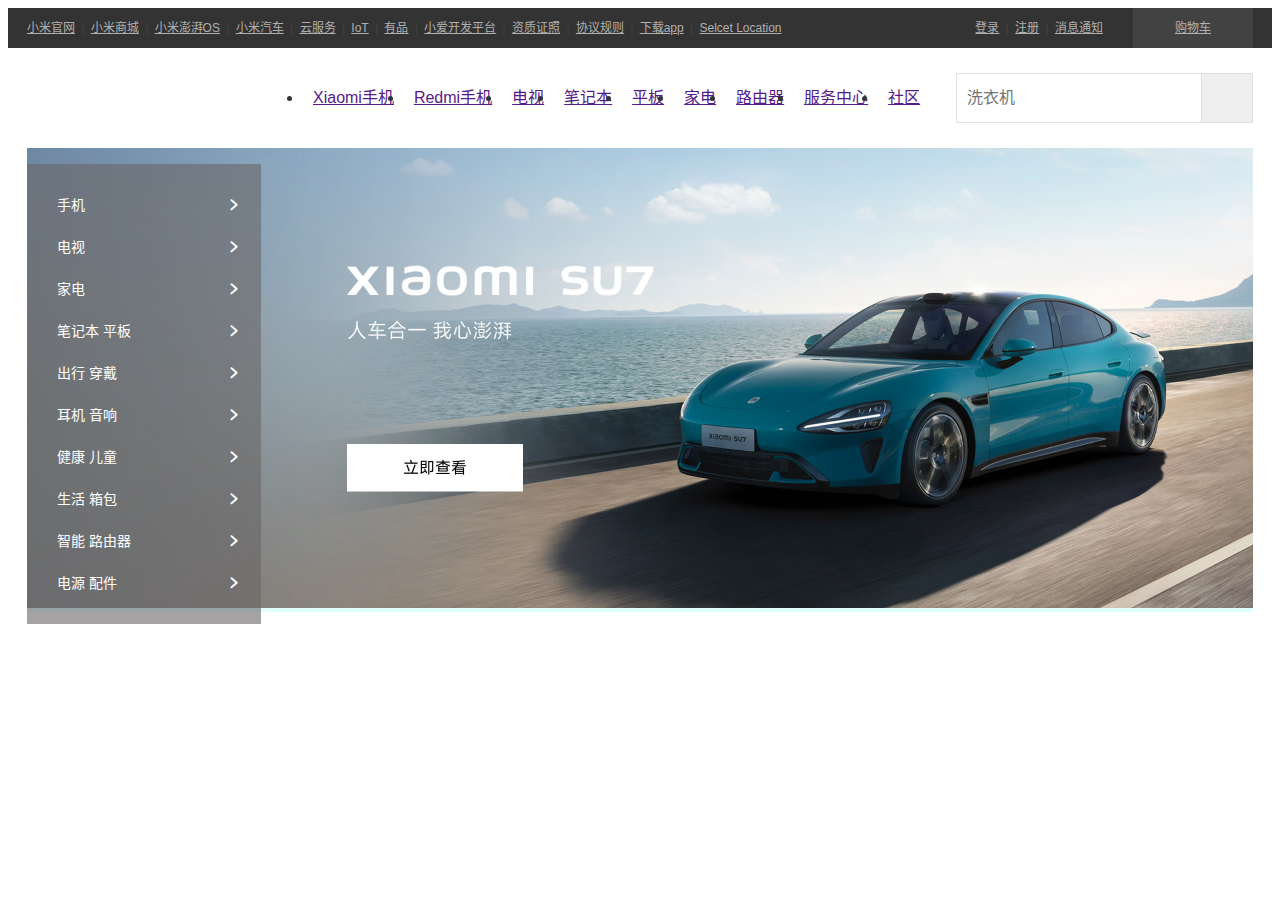
==== 小米商城/index.html @ 312278bf "添加swiper分类-1" ====
<!DOCTYPE html>
<html lang="zh-cn">
<head>
  <meta charset="UTF-8">
  <meta name="viewport" content="width=device-width, initial-scale=1.0">
  <link rel="stylesheet" href="./fonts/iconfont.css">
  <link rel="stylesheet" href="./css/reset.css">
  <link rel="stylesheet" href="./css/common.css">
  <link rel="stylesheet" href="./css/topbar.css">
  <link rel="stylesheet" href="./css/swiper.css">
  <title>小米官网</title>

  <style>
  </style>
</head>
<body>
  <div class="header">
    <div class="topbar">
      <div class="main-wrapper clearfix">
        <div class="topbar-nav">
          <a class="nav-item" href="">小米官网</a>
          <span class="gap"> | </span>
          <a class="nav-item" href="">小米商城</a>
          <span class="gap"> | </span>
          <a class="nav-item" href="">小米澎湃OS</a>
          <span class="gap"> | </span>
          <a class="nav-item" href="">小米汽车</a>
          <span class="gap"> | </span>
          <a class="nav-item" href="">云服务</a>
          <span class="gap"> | </span>
          <a class="nav-item" href="">IoT</a>
          <span class="gap"> | </span>
          <a class="nav-item" href="">有品</a>
          <span class="gap"> | </span>
          <a class="nav-item" href="">小爱开发平台</a>
          <span class="gap"> | </span>
          <a class="nav-item" href="">资质证照</a>
          <span class="gap"> | </span>
          <a class="nav-item" href="">协议规则</a>
          <span class="gap"> | </span>
          <a class="nav-item download" href="">下载app
            <div class="triangle"></div>
            <div class="mi-app">
              <img src="./img/download.png" alt="">
              小米商城APP
            </div>
          </a>
          <span class="gap"> | </span>
          <a class="nav-item" href="">Selcet Location</a>
        </div>
        <div class="shopcar">
          <a class="shopcar" href="">购物车
            <div class="shopcar-detail">购物车中还没有商品，赶紧选购吧！</div>
          </a>
        </div>
        <div class="userinfo">
          <a href="">登录</a>
          <span class="gap"> | </span>
          <a href="">注册</a>
          <span class="gap"> | </span>
          <a href="">消息通知</a>
        </div>
      </div>
    </div>
    <div class="bottombar">
      <div class="main-wrapper">
        <div class="logo">
          <a href="https://www.mi.com" title="小米商城s"></a>
        </div>
        <ul class="bottombar-nav">
          <li class="nav-item"><a href="">Xiaomi手机</a></li>
          <li class="nav-item"><a href="">Redmi手机</a></li>
          <li class="nav-item"><a href="">电视</a></li>
          <li class="nav-item"><a href="">笔记本</a></li>
          <li class="nav-item"><a href="">平板</a></li>
          <li class="nav-item"><a href="">家电</a></li>
          <li class="nav-item"><a href="">路由器</a></li>
          <li class="nav-item"><a href="">服务中心</a></li>
          <li class="nav-item"><a href="">社区</a></li>
        </ul>
        <form action="" class="search-form">
          <input type="text" class="search-text" placeholder="洗衣机">
          <button class="search-button"></button>
        </form>
      </div>  
    </div>
  </div>
  <div class="main main-wrapper">
    <div class="swiper-container">
      <ul class="category">
        <li class="item">手机<span class="icon-arrow-right-bold iconfont right-align"></span></li>
        <li class="item">电视<span class="icon-arrow-right-bold iconfont right-align"></span></li>
        <li class="item">家电<span class="icon-arrow-right-bold iconfont right-align"></span></li>
        <li class="item">笔记本 平板<span class="icon-arrow-right-bold iconfont right-align"></span></li>
        <li class="item">出行 穿戴<span class="icon-arrow-right-bold iconfont right-align"></span></li>
        <li class="item">耳机 音响<span class="icon-arrow-right-bold iconfont right-align"></span></li>
        <li class="item">健康 儿童<span class="icon-arrow-right-bold iconfont right-align"></span></li>
        <li class="item">生活 箱包<span class="icon-arrow-right-bold iconfont right-align"></span></li>
        <li class="item">智能 路由器<span class="icon-arrow-right-bold iconfont right-align"></span></li>
        <li class="item">电源 配件<span class="icon-arrow-right-bold iconfont right-align"></span></li>
      </ul>
      <div class="swiper">
        <img class="swiper-img" src="./img/swiper/mi_su7.jpg" alt="">
      </div>
    </div>
  </div>
</body>
</html>
---- 小米商城/fonts/iconfont.css ----
@font-face {
  font-family: "iconfont"; /* Project id  */
  src: url('iconfont.ttf?t=1718543120560') format('truetype');
}

.iconfont {
  font-family: "iconfont" !important;
  font-size: 16px;
  font-style: normal;
  -webkit-font-smoothing: antialiased;
  -moz-osx-font-smoothing: grayscale;
}

.icon-youjiantou:before {
  content: "\e619";
}

.icon-7tianwuliyoutuihuo:before {
  content: "\e60e";
}

.icon-tian:before {
  content: "\e601";
}

.icon-didian:before {
  content: "\e61c";
}

.icon-libao:before {
  content: "\e605";
}

.icon-xinxi:before {
  content: "\e690";
}

.icon-shouhou:before {
  content: "\e681";
}

.icon-customer-service:before {
  content: "\e66a";
}

.icon-search:before {
  content: "\e67d";
}

.icon-top:before {
  content: "\e682";
}

.icon-user:before {
  content: "\e683";
}

.icon-arrow-right-bold:before {
  content: "\e687";
}

.icon-cart-empty:before {
  content: "\e826";
}
---- 小米商城/css/common.css ----
body {
  font-family: "Helvetica Neue", Helvetica, Arial, "Microsoft Yahei", "Hiragino Sans GB", "Heiti SC", "WenQuanYi Micro Hei", sans-serif;
}

.main-wrapper {
  width: 1226px;
  margin: 0 auto;
  color: #333333;
}

.clearfix::after {
  content: "";
  display: block;
  clear: both;
}
---- 小米商城/css/topbar.css ----
.topbar {
  font-size: 12px;
  background-color: #333333;
}

.topbar a {
  color: #b0b0b0;
}

.topbar > .main-wrapper {
  line-height: 40px;
  justify-content: space-between;
}

.topbar .topbar-nav {
  float: left;
}

.topbar-nav > .nav-item {
  display: inline-block;
}

.topbar .userinfo {
  float: right;
}

.topbar-nav a:hover, .userinfo a:hover {
  color: #fff;
}

.topbar-nav > .nav-item.download {
  position: relative;
}

.topbar-nav > .download > .triangle {
  position: absolute;
  width: 0;
  height: 0;
  bottom: 0px;
  left: 20px;
  border: 5px solid transparent;
  border-bottom-color: #fff;
  visibility: hidden;
}

.topbar-nav > .nav-item .mi-app {
  position: absolute;
  width: 155px;
  height: 0;
  left: -54px;
  top: 40px;
  font-size: 16px;
  line-height: 20px;
  color: #424242;
  text-align: center;
  background-color: #fff;
  box-shadow: 0px 0px 10px 0px rgba(0, 0, 0, 0.1);
  transition: height 0.3s linear;
  overflow: hidden;
  z-index: 100;
}

.topbar-nav > .nav-item .mi-app img {
  display: block;
  width: 90px;
  height: 90px;
  margin: 30px auto 10px;
}

.topbar-nav > .download:hover .mi-app {
  height: 185px;
}

.topbar-nav > .download:hover .triangle {
  visibility: visible;
}

.topbar .gap {
  color: #42423d;
  padding: 0px 3px;
}

.topbar .shopcar {
  float: right;
  margin-left: 15px;
  text-align: center;
}

.topbar .shopcar a {
  display: block;
  position: relative;
  width: 120px;
  background-color: #424242;
}

.topbar .shopcar a:hover {
  color: #ff7113;
  background-color: #fff;
}

.topbar .shopcar .shopcar-detail {
  position: absolute;
  width: 400px;
  height: 0px;
  line-height: 100px;
  right: 0px;
  top: 40px;
  color: #424242;
  background-color: #fff;
  overflow: hidden;
  box-shadow: 0 2px 10px rgba(0,0,0,.15);
  transition: height 0.3s linear;
  z-index: 100;
}

.topbar .shopcar a:hover .shopcar-detail {
  height: 100px;
}

.bottombar .main-wrapper {
  display: flex;
  align-items: center;
  height: 100px;
}

.bottombar .main-wrapper .logo a {
  display: block;
  width: 56px;
  height: 56px;
  line-height: 100px;
  background-image: url(../img/mi.png);
  background-size: contain;
}

.bottombar .bottombar-nav {
  display: flex;
  width: 856px;
  height: 100px;
}

.bottombar .bottombar-nav {
  margin-left: 180px;
}

.bottombar .bottombar-nav .nav-item a{
  display: block;
  padding: 0 10px;
  line-height: 100px;
}

.bottombar .bottombar-nav .nav-item a:hover {
  color: #ff7113;
}

.bottombar .search-form {
  display: flex;
}

.bottombar .search-form .search-text {
  box-sizing: border-box;
  width: 245px;
  height: 50px;
  padding-left: 10px;
  font-size: 16px;
  border: #e0e0e0 1px solid;
  border-right: none;
}

.bottombar .search-form .search-button {
  box-sizing: border-box;
  width: 52px;
  height: 50px;
  border: #e0e0e0 1px solid;
  transition: background-color 0.2s linear;
}

.bottombar .search-form .search-button:hover {
  background-color: #ff7113;
  border-color: #ff7113!important;
}

.bottombar .search-form:hover .search-button, .bottombar .search-form:hover .search-text{
  border-color: #b0b0b0;
}

.bottombar .search-form .search-text:focus, .bottombar .search-form .search-text:focus + .search-button{
  border-color: #ff7113;
}
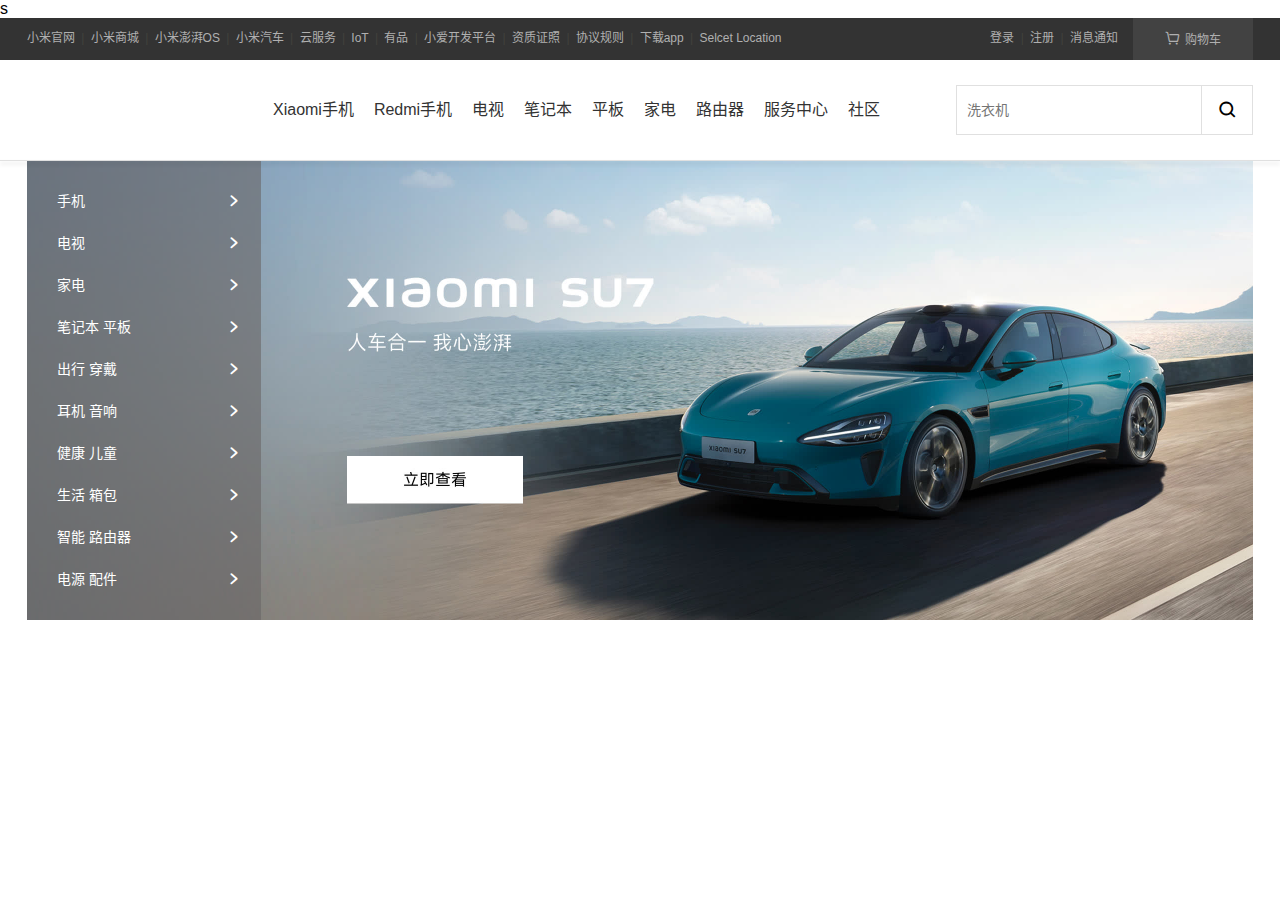
==== commit 871ab5c6: "完善头部和分类" ====
--- a/小米商城/index.html
+++ b/小米商城/index.html
@@ -8,11 +8,12 @@
   <link rel="stylesheet" href="./css/common.css">
   <link rel="stylesheet" href="./css/topbar.css">
   <link rel="stylesheet" href="./css/swiper.css">
+  <link rel="icon" href="//s01.mifile.cn/favicon.ico" type="image/x-icon">
+  <script src="./js/head.js" defer></script>
   <title>小米官网</title>
-
   <style>
   </style>
-</head>
+</head>s
 <body>
   <div class="header">
     <div class="topbar">
@@ -49,7 +50,7 @@
           <a class="nav-item" href="">Selcet Location</a>
         </div>
         <div class="shopcar">
-          <a class="shopcar" href="">购物车
+          <a href=""><span class="icon-cart-empty iconfont"></span> 购物车
             <div class="shopcar-detail">购物车中还没有商品，赶紧选购吧！</div>
           </a>
         </div>
@@ -68,36 +69,249 @@
           <a href="https://www.mi.com" title="小米商城s"></a>
         </div>
         <ul class="bottombar-nav">
-          <li class="nav-item"><a href="">Xiaomi手机</a></li>
-          <li class="nav-item"><a href="">Redmi手机</a></li>
-          <li class="nav-item"><a href="">电视</a></li>
-          <li class="nav-item"><a href="">笔记本</a></li>
-          <li class="nav-item"><a href="">平板</a></li>
-          <li class="nav-item"><a href="">家电</a></li>
-          <li class="nav-item"><a href="">路由器</a></li>
-          <li class="nav-item"><a href="">服务中心</a></li>
-          <li class="nav-item"><a href="">社区</a></li>
+          <li class="nav-item"><a class="product" href="">Xiaomi手机</a></li>
+          <li class="nav-item"><a class="product" href="">Redmi手机</a></li>
+          <li class="nav-item"><a class="product" href="">电视</a></li>
+          <li class="nav-item"><a class="product" href="">笔记本</a></li>
+          <li class="nav-item"><a class="product" href="">平板</a></li> 
+          <li class="nav-item"><a class="product" href="">家电</a></li>
+          <li class="nav-item"><a class="product" href="">路由器</a></li>
+          <li class="nav-item product"><a href="">服务中心</a></li>
+          <li class="nav-item product"><a href="">社区</a></li>
         </ul>
         <form action="" class="search-form">
           <input type="text" class="search-text" placeholder="洗衣机">
-          <button class="search-button"></button>
+          <button class="search-button"><span class="iconfont icon-search"></span></button>
         </form>
       </div>  
+      <div class="nav-menu">
+        <ul class="main-wrapper">
+          <li class="item separator">
+            <a href="">
+              <img src="https://cdn.cnbj1.fds.api.mi-img.com/mi-mall/0dce5029e2367f3e70cd786cb192d04a.png?thumb=1&w=200&h=138&f=webp&q=90" alt="">
+                <p class="title">Xiaomi Civi 4 Pro</p>
+                <p class="price">2999元起</p>
+            </a>
+          </li>
+          <li class="item separator">
+            <a href="">
+              <img src="https://cdn.cnbj1.fds.api.mi-img.com/mi-mall/16cb4384a3d34bf7b480f3b9ce4f00a7.png?thumb=1&w=200&h=138&f=webp&q=90" alt="">
+                <p class="title">Xiaomi 14 Ultra</p>
+                <p class="price">6499元起</p>
+            </a>
+          </li>
+          <li class="item separator">
+            <a href="">
+              <img src="//cdn.cnbj1.fds.api.mi-img.com/mi-mall/2714d55e6fe4db5e2981f82c5a6b710b.png?thumb=1&w=200&h=138&f=webp&q=90" alt="">
+                <p class="title">Xiaomi 14 Pro</p>
+                <p class="price">4599元起</p>
+            </a>
+          </li>
+          <li class="item separator">
+            <a href="">
+              <img src="https://cdn.cnbj1.fds.api.mi-img.com/mi-mall/0dce5029e2367f3e70cd786cb192d04a.png?thumb=1&w=200&h=138&f=webp&q=90" alt="">
+                <p class="title">Xiaomi 14</p>
+                <p class="price">3999元起</p>
+            </a>
+          </li>
+          <li class="item separator">
+            <a href="">
+              <img src="https://cdn.cnbj1.fds.api.mi-img.com/mi-mall/0dce5029e2367f3e70cd786cb192d04a.png?thumb=1&w=200&h=138&f=webp&q=90" alt="">
+                <p class="title">Xiaomi 14</p>
+                <p class="price">3999元起</p>
+            </a>
+          </li>
+          <li class="item">
+            <a href="">
+              <img src="//cdn.cnbj1.fds.api.mi-img.com/mi-mall/717290eeccdbc60c541c4d98985d3012.png?thumb=1&w=200&h=138&f=webp&q=90" alt="">
+              <p class="title">Xiaomi 14</p>
+              <p class="price">3999元起</p>
+            </a>
+          </li>
+        </ul>
+      </div>
     </div>
   </div>
   <div class="main main-wrapper">
     <div class="swiper-container">
       <ul class="category">
-        <li class="item">手机<span class="icon-arrow-right-bold iconfont right-align"></span></li>
-        <li class="item">电视<span class="icon-arrow-right-bold iconfont right-align"></span></li>
-        <li class="item">家电<span class="icon-arrow-right-bold iconfont right-align"></span></li>
-        <li class="item">笔记本 平板<span class="icon-arrow-right-bold iconfont right-align"></span></li>
-        <li class="item">出行 穿戴<span class="icon-arrow-right-bold iconfont right-align"></span></li>
-        <li class="item">耳机 音响<span class="icon-arrow-right-bold iconfont right-align"></span></li>
-        <li class="item">健康 儿童<span class="icon-arrow-right-bold iconfont right-align"></span></li>
-        <li class="item">生活 箱包<span class="icon-arrow-right-bold iconfont right-align"></span></li>
-        <li class="item">智能 路由器<span class="icon-arrow-right-bold iconfont right-align"></span></li>
-        <li class="item">电源 配件<span class="icon-arrow-right-bold iconfont right-align"></span></li>
+        <li class="item">手机<span class="icon-arrow-right-bold iconfont right-align"></span>
+          <ul class="category-detail column2">
+            <li><a href=""><img src="./img/category/phone/xiaomimx.webp" alt="">Xiaomi MIX系列</a></li>
+            <li><a href=""><img src="./img/category/phone/xiaominumber.webp" alt="">Xiaomi 数字旗舰系列</a></li>
+            <li><a href=""><img src="./img/category/phone/xiaomicivi.webp" alt="">Xiaomi CIVI系列</a></li>
+            <li><a href=""><img src="./img/category/phone/redmik.webp" alt="">Redmi K系列</a></li>
+            <li><a href=""><img src="./img/category/phone/redmiturbo.webp" alt="">Redmi Turbo系列</a></li>
+            <li><a href=""><img src="./img/category/phone/redminote.webp" alt="">Redmi Note系列</a></li>
+            <li><a href=""><img src="./img/category/phone/redminumber.webp" alt="">Redmi 数字系列</a></li>
+          </ul>
+        </li>
+        <li class="item">电视<span class="icon-arrow-right-bold iconfont right-align"></span>
+          <ul class="category-detail column2">
+            <li><a href=""><img src="./img/category/tv/sprominiled.webp" alt="">小米电视S Pro Mini LED</a></li>
+            <li><a href=""><img src="./img/category/tv/sminiled.webp" alt="">小米电视S Mini LED系列</a></li>
+            <li><a href=""><img src="./img/category/tv/s.webp" alt="">小米电视S系列</a></li>
+            <li><a href=""><img src="./img/category/tv/a.webp" alt="">小米电视A竞技系列</a></li>
+            <li><a href=""><img src="./img/category/tv/max100.webp" alt="">Redmi Excellect100Excellect100 2025款</a></li>
+            <li><a href=""><img src="./img/category/tv/max85.webp" alt="">Redmi MAX85</a></li>
+            <li><a href=""><img src="./img/category/tv/redmia.webp" alt="">Redmi电视 A系列 2025</a></li>
+          </ul>
+        </li>
+        <li class="item">家电<span class="icon-arrow-right-bold iconfont right-align"></span>
+          <ul class="category-detail column4">
+            <li><a href=""><img src="//cdn.cnbj0.fds.api.mi-img.com/b2c-mimall-media/630b9e523bb2e1387ce6c7be1edaca18.png?thumb=1&w=50&h=50" alt="">壁挂空调</a></li>
+            <li><a href=""><img src="//cdn.cnbj1.fds.api.mi-img.com/mi-mall/20e478a62b19d36ff05e92763fe7396f.png?thumb=1&w=50&h=50&f=webp&q=90" alt="">中央空调</a></li>
+            <li><a href=""><img src="//cdn.cnbj1.fds.api.mi-img.com/mi-mall/afcf69ccc6c889edb4ceeca205799d23.png?thumb=1&w=50&h=50&f=webp&q=90" alt="">立式空调</a></li>
+            <li><a href=""><img src="//cdn.cnbj1.fds.api.mi-img.com/mi-mall/e6fe32cdaf14e104013384d89100f9c6.png?thumb=1&w=50&h=50&f=webp&q=90" alt="">冰箱</a></li>
+            <li><a href=""><img src="//cdn.cnbj1.fds.api.mi-img.com/mi-mall/f23bac0cfa0082b79230350b87d27eea.png?thumb=1&w=50&h=50&f=webp&q=90" alt="">滚筒洗衣机</a></li>
+            <li><a href=""><img src="//cdn.cnbj1.fds.api.mi-img.com/mi-mall/fd480335781b6c6d6c0ba586c5bb209c.png?thumb=1&w=50&h=50&f=webp&q=90" alt="">波轮洗衣机</a></li>
+            <li><a href=""><img src="//cdn.cnbj1.fds.api.mi-img.com/mi-mall/fc14493d86277936ebf37fe79b95c6f4.jpg?thumb=1&w=50&h=50&f=webp&q=90" alt="">米家石墨烯折叠踢脚线电暖器 超薄版</a></li>
+            <li><a href=""><img src="//cdn.cnbj1.fds.api.mi-img.com/mi-mall/245008085a0758287da30d4e5d186d04.jpg?thumb=1&w=50&h=50&f=webp&q=90" alt="">米家石墨烯踢脚线电暖器 仿真火焰版</a></li>
+            <li><a href=""><img src="//cdn.cnbj0.fds.api.mi-img.com/b2c-mimall-media/6aa1871d84aaae98cd676f5e2cf5c2f2.jpg?thumb=1&w=50&h=50" alt="">电暖气</a></li>
+            <li><a href=""><img src="//cdn.cnbj0.fds.api.mi-img.com/b2c-mimall-media/12f4b26ced3716d07bfcc6beba751188.jpg?thumb=1&w=50&h=50" alt="">净水器</a></li>
+            <li><a href=""><img src="//cdn.cnbj1.fds.api.mi-img.com/mi-mall/f7dcbb8c268574041ce0b4b98e591cf1.jpg?thumb=1&w=50&h=50&f=webp&q=90" alt="">微蒸烤</a></li>
+            <li><a href=""><img src="//cdn.cnbj1.fds.api.mi-img.com/mi-mall/bf07e32a082098cc81a433fe360811c8.gif?thumb=1&w=50&h=50&f=webp&q=90" alt="">烟灶</a></li>
+            <li><a href=""><img src="//cdn.cnbj1.fds.api.mi-img.com/mi-mall/91ccbb3270bcfd72a3c3ae98f15aed9d.png?thumb=1&w=50&h=50&f=webp&q=90" alt="">洗碗机</a></li>
+            <li><a href=""><img src="//cdn.cnbj0.fds.api.mi-img.com/b2c-mimall-media/26deda5474eb7eb7e5b34547c58b9893.jpg?thumb=1&w=50&h=50" alt="">扫地机器人</a></li>
+            <li><a href=""><img src="//cdn.cnbj0.fds.api.mi-img.com/b2c-mimall-media/26deda5474eb7eb7e5b34547c58b9893.jpg?thumb=1&w=50&h=50" alt="">吸尘器</a></li>
+            <li><a href=""><img src="//cdn.cnbj0.fds.api.mi-img.com/b2c-mimall-media/e997ed31cd5199ec0a24eeb48a37b1e7.jpg?thumb=1&w=50&h=50" alt="">空气净化器</a></li>
+            <li><a href=""><img src="//cdn.cnbj0.fds.api.mi-img.com/b2c-mimall-media/390e15818dd103b2f96f4ac742d47379.jpg?thumb=1&w=50&h=50" alt="">电饭煲</a></li>
+            <li><a href=""><img src="//cdn.cnbj0.fds.api.mi-img.com/b2c-mimall-media/d93e6a98403262a506c9e9b22293cdae.jpg?thumb=1&w=50&h=50" alt="">电磁炉</a></li>
+            <li><a href=""><img src="//cdn.cnbj0.fds.api.mi-img.com/b2c-mimall-media/d93e6a98403262a506c9e9b22293cdae.jpg?thumb=1&w=50&h=50" alt="">水壶</a></li>
+            <li><a href=""><img src="//cdn.cnbj0.fds.api.mi-img.com/b2c-mimall-media/d93e6a98403262a506c9e9b22293cdae.jpg?thumb=1&w=50&h=50" alt="">落地风扇</a></li>
+            <li><a href=""><img src="//cdn.cnbj0.fds.api.mi-img.com/b2c-mimall-media/d93e6a98403262a506c9e9b22293cdae.jpg?thumb=1&w=50&h=50" alt="">投影仪</a></li>
+            <li><a href=""><img src="//cdn.cnbj0.fds.api.mi-img.com/b2c-mimall-media/d93e6a98403262a506c9e9b22293cdae.jpg?thumb=1&w=50&h=50" alt="">灯具</a></li>
+            <li><a href=""><img src="//cdn.cnbj0.fds.api.mi-img.com/b2c-mimall-media/d93e6a98403262a506c9e9b22293cdae.jpg?thumb=1&w=50&h=50" alt="">插线板</a></li>
+            <li><a href=""><img src="//cdn.cnbj0.fds.api.mi-img.com/b2c-mimall-media/d93e6a98403262a506c9e9b22293cdae.jpg?thumb=1&w=50&h=50" alt="">新风机</a></li>
+          </ul>
+        </li>
+        <li class="item">笔记本 平板<span class="icon-arrow-right-bold iconfont right-align"></span>
+          <ul class="category-detail column2">
+            <li><a href=""><img src="//cdn.cnbj1.fds.api.mi-img.com/mi-mall/89a663c2e6c714754ec3d7d762edbe0c.png?thumb=1&w=50&h=50&f=webp&q=90" alt="">Xiaomi 轻薄本</a></li>
+            <li><a href=""><img src="//cdn.cnbj1.fds.api.mi-img.com/mi-mall/cc502a8cdc637161c1dc813bd4e35b49.png?thumb=1&w=50&h=50&f=webp&q=90" alt="">Redmi 轻薄本</a></li>
+            <li><a href=""><img src="//cdn.cnbj1.fds.api.mi-img.com/mi-mall/cdb9f2fce41769ecf852fa84fd078c5c.png?thumb=1&w=50&h=50&f=webp&q=90" alt="">Redmi G 游戏本</a></li>
+            <li><a href=""><img src="//cdn.cnbj1.fds.api.mi-img.com/mi-mall/01093ece938a05e0e6e6b64299eb89ae.png?thumb=1&w=50&h=50&f=webp&q=90" alt="">Xiaomi 平板</a></li>
+            <li><a href=""><img src="//cdn.cnbj1.fds.api.mi-img.com/mi-mall/627ca9afd92d4efa4e29dce497c7bf8b.png?thumb=1&w=50&h=50&f=webp&q=90" alt="">Redmi 平板</a></li>
+            <li><a href=""><img src="//cdn.cnbj1.fds.api.mi-img.com/mi-mall/9a65a61d8b1c682eb18dd265652534f3.png?thumb=1&w=50&h=50&f=webp&q=90" alt="">Redmi 显示器 G27</a></li>
+            <li><a href=""><img src="//cdn.cnbj1.fds.api.mi-img.com/mi-mall/2ac4fd34e03041586d6507444d0a24ca.png?thumb=1&w=50&h=50&f=webp&q=90" alt="">Redmi 显示器 G34WQ</a></li>
+            <li><a href=""><img src="//cdn.cnbj1.fds.api.mi-img.com/mi-mall/722dcf898f2db1e5689a6df08e87b525.png?thumb=1&w=50&h=50&f=webp&q=90" alt="">Redmi 显示器 G Pro 27</a></li>
+            <li><a href=""><img src="//cdn.cnbj1.fds.api.mi-img.com/mi-mall/3d021135f38996f2de646b70103b91ba.png?thumb=1&w=50&h=50&f=webp&q=90" alt="">Redmi 显示器A27 IPS版</a></li>
+          </ul>
+        </li>
+        <li class="item">出行 穿戴<span class="icon-arrow-right-bold iconfont right-align"></span>
+          <ul class="category-detail column4">
+            <li><a href=""><img src="//cdn.cnbj0.fds.api.mi-img.com/b2c-mimall-media/630b9e523bb2e1387ce6c7be1edaca18.png?thumb=1&w=50&h=50" alt="">壁挂空调</a></li>
+            <li><a href=""><img src="//cdn.cnbj1.fds.api.mi-img.com/mi-mall/20e478a62b19d36ff05e92763fe7396f.png?thumb=1&w=50&h=50&f=webp&q=90" alt="">中央空调</a></li>
+            <li><a href=""><img src="//cdn.cnbj1.fds.api.mi-img.com/mi-mall/afcf69ccc6c889edb4ceeca205799d23.png?thumb=1&w=50&h=50&f=webp&q=90" alt="">立式空调</a></li>
+            <li><a href=""><img src="//cdn.cnbj1.fds.api.mi-img.com/mi-mall/e6fe32cdaf14e104013384d89100f9c6.png?thumb=1&w=50&h=50&f=webp&q=90" alt="">冰箱</a></li>
+            <li><a href=""><img src="//cdn.cnbj1.fds.api.mi-img.com/mi-mall/f23bac0cfa0082b79230350b87d27eea.png?thumb=1&w=50&h=50&f=webp&q=90" alt="">滚筒洗衣机</a></li>
+            <li><a href=""><img src="//cdn.cnbj1.fds.api.mi-img.com/mi-mall/fd480335781b6c6d6c0ba586c5bb209c.png?thumb=1&w=50&h=50&f=webp&q=90" alt="">波轮洗衣机</a></li>
+            <li><a href=""><img src="//cdn.cnbj1.fds.api.mi-img.com/mi-mall/fc14493d86277936ebf37fe79b95c6f4.jpg?thumb=1&w=50&h=50&f=webp&q=90" alt="">米家石墨烯折叠踢脚线电暖器 超薄版</a></li>
+            <li><a href=""><img src="//cdn.cnbj1.fds.api.mi-img.com/mi-mall/245008085a0758287da30d4e5d186d04.jpg?thumb=1&w=50&h=50&f=webp&q=90" alt="">米家石墨烯踢脚线电暖器 仿真火焰版</a></li>
+            <li><a href=""><img src="//cdn.cnbj0.fds.api.mi-img.com/b2c-mimall-media/6aa1871d84aaae98cd676f5e2cf5c2f2.jpg?thumb=1&w=50&h=50" alt="">电暖气</a></li>
+            <li><a href=""><img src="//cdn.cnbj0.fds.api.mi-img.com/b2c-mimall-media/12f4b26ced3716d07bfcc6beba751188.jpg?thumb=1&w=50&h=50" alt="">净水器</a></li>
+            <li><a href=""><img src="//cdn.cnbj1.fds.api.mi-img.com/mi-mall/f7dcbb8c268574041ce0b4b98e591cf1.jpg?thumb=1&w=50&h=50&f=webp&q=90" alt="">微蒸烤</a></li>
+            <li><a href=""><img src="//cdn.cnbj1.fds.api.mi-img.com/mi-mall/bf07e32a082098cc81a433fe360811c8.gif?thumb=1&w=50&h=50&f=webp&q=90" alt="">烟灶</a></li>
+            <li><a href=""><img src="//cdn.cnbj1.fds.api.mi-img.com/mi-mall/91ccbb3270bcfd72a3c3ae98f15aed9d.png?thumb=1&w=50&h=50&f=webp&q=90" alt="">洗碗机</a></li>
+            <li><a href=""><img src="//cdn.cnbj0.fds.api.mi-img.com/b2c-mimall-media/26deda5474eb7eb7e5b34547c58b9893.jpg?thumb=1&w=50&h=50" alt="">扫地机器人</a></li>
+            <li><a href=""><img src="//cdn.cnbj0.fds.api.mi-img.com/b2c-mimall-media/26deda5474eb7eb7e5b34547c58b9893.jpg?thumb=1&w=50&h=50" alt="">吸尘器</a></li>
+            <li><a href=""><img src="//cdn.cnbj0.fds.api.mi-img.com/b2c-mimall-media/e997ed31cd5199ec0a24eeb48a37b1e7.jpg?thumb=1&w=50&h=50" alt="">空气净化器</a></li>
+            <li><a href=""><img src="//cdn.cnbj0.fds.api.mi-img.com/b2c-mimall-media/390e15818dd103b2f96f4ac742d47379.jpg?thumb=1&w=50&h=50" alt="">电饭煲</a></li>
+            <li><a href=""><img src="//cdn.cnbj0.fds.api.mi-img.com/b2c-mimall-media/d93e6a98403262a506c9e9b22293cdae.jpg?thumb=1&w=50&h=50" alt="">电磁炉</a></li>
+            <li><a href=""><img src="//cdn.cnbj0.fds.api.mi-img.com/b2c-mimall-media/d93e6a98403262a506c9e9b22293cdae.jpg?thumb=1&w=50&h=50" alt="">水壶</a></li>
+            <li><a href=""><img src="//cdn.cnbj0.fds.api.mi-img.com/b2c-mimall-media/d93e6a98403262a506c9e9b22293cdae.jpg?thumb=1&w=50&h=50" alt="">落地风扇</a></li>
+            <li><a href=""><img src="//cdn.cnbj0.fds.api.mi-img.com/b2c-mimall-media/d93e6a98403262a506c9e9b22293cdae.jpg?thumb=1&w=50&h=50" alt="">投影仪</a></li>
+            <li><a href=""><img src="//cdn.cnbj0.fds.api.mi-img.com/b2c-mimall-media/d93e6a98403262a506c9e9b22293cdae.jpg?thumb=1&w=50&h=50" alt="">灯具</a></li>
+            <li><a href=""><img src="//cdn.cnbj0.fds.api.mi-img.com/b2c-mimall-media/d93e6a98403262a506c9e9b22293cdae.jpg?thumb=1&w=50&h=50" alt="">插线板</a></li>
+            <li><a href=""><img src="//cdn.cnbj0.fds.api.mi-img.com/b2c-mimall-media/d93e6a98403262a506c9e9b22293cdae.jpg?thumb=1&w=50&h=50" alt="">新风机</a></li>
+          </ul>
+        </li>
+        <li class="item">耳机 音响<span class="icon-arrow-right-bold iconfont right-align"></span>
+          <ul class="category-detail column4">
+            <li><a href=""><img src="//cdn.cnbj0.fds.api.mi-img.com/b2c-mimall-media/630b9e523bb2e1387ce6c7be1edaca18.png?thumb=1&w=50&h=50" alt="">壁挂空调</a></li>
+            <li><a href=""><img src="//cdn.cnbj1.fds.api.mi-img.com/mi-mall/20e478a62b19d36ff05e92763fe7396f.png?thumb=1&w=50&h=50&f=webp&q=90" alt="">中央空调</a></li>
+            <li><a href=""><img src="//cdn.cnbj1.fds.api.mi-img.com/mi-mall/afcf69ccc6c889edb4ceeca205799d23.png?thumb=1&w=50&h=50&f=webp&q=90" alt="">立式空调</a></li>
+            <li><a href=""><img src="//cdn.cnbj1.fds.api.mi-img.com/mi-mall/e6fe32cdaf14e104013384d89100f9c6.png?thumb=1&w=50&h=50&f=webp&q=90" alt="">冰箱</a></li>
+            <li><a href=""><img src="//cdn.cnbj1.fds.api.mi-img.com/mi-mall/f23bac0cfa0082b79230350b87d27eea.png?thumb=1&w=50&h=50&f=webp&q=90" alt="">滚筒洗衣机</a></li>
+            <li><a href=""><img src="//cdn.cnbj1.fds.api.mi-img.com/mi-mall/fd480335781b6c6d6c0ba586c5bb209c.png?thumb=1&w=50&h=50&f=webp&q=90" alt="">波轮洗衣机</a></li>
+            <li><a href=""><img src="//cdn.cnbj1.fds.api.mi-img.com/mi-mall/fc14493d86277936ebf37fe79b95c6f4.jpg?thumb=1&w=50&h=50&f=webp&q=90" alt="">米家石墨烯折叠踢脚线电暖器 超薄版</a></li>
+            <li><a href=""><img src="//cdn.cnbj1.fds.api.mi-img.com/mi-mall/245008085a0758287da30d4e5d186d04.jpg?thumb=1&w=50&h=50&f=webp&q=90" alt="">米家石墨烯踢脚线电暖器 仿真火焰版</a></li>
+            <li><a href=""><img src="//cdn.cnbj0.fds.api.mi-img.com/b2c-mimall-media/6aa1871d84aaae98cd676f5e2cf5c2f2.jpg?thumb=1&w=50&h=50" alt="">电暖气</a></li>
+            <li><a href=""><img src="//cdn.cnbj0.fds.api.mi-img.com/b2c-mimall-media/12f4b26ced3716d07bfcc6beba751188.jpg?thumb=1&w=50&h=50" alt="">净水器</a></li>
+            <li><a href=""><img src="//cdn.cnbj1.fds.api.mi-img.com/mi-mall/f7dcbb8c268574041ce0b4b98e591cf1.jpg?thumb=1&w=50&h=50&f=webp&q=90" alt="">微蒸烤</a></li>
+            <li><a href=""><img src="//cdn.cnbj1.fds.api.mi-img.com/mi-mall/bf07e32a082098cc81a433fe360811c8.gif?thumb=1&w=50&h=50&f=webp&q=90" alt="">烟灶</a></li>
+            <li><a href=""><img src="//cdn.cnbj1.fds.api.mi-img.com/mi-mall/91ccbb3270bcfd72a3c3ae98f15aed9d.png?thumb=1&w=50&h=50&f=webp&q=90" alt="">洗碗机</a></li>
+            <li><a href=""><img src="//cdn.cnbj0.fds.api.mi-img.com/b2c-mimall-media/26deda5474eb7eb7e5b34547c58b9893.jpg?thumb=1&w=50&h=50" alt="">扫地机器人</a></li>
+            <li><a href=""><img src="//cdn.cnbj0.fds.api.mi-img.com/b2c-mimall-media/26deda5474eb7eb7e5b34547c58b9893.jpg?thumb=1&w=50&h=50" alt="">吸尘器</a></li>
+            <li><a href=""><img src="//cdn.cnbj0.fds.api.mi-img.com/b2c-mimall-media/e997ed31cd5199ec0a24eeb48a37b1e7.jpg?thumb=1&w=50&h=50" alt="">空气净化器</a></li>
+            <li><a href=""><img src="//cdn.cnbj0.fds.api.mi-img.com/b2c-mimall-media/390e15818dd103b2f96f4ac742d47379.jpg?thumb=1&w=50&h=50" alt="">电饭煲</a></li>
+            <li><a href=""><img src="//cdn.cnbj0.fds.api.mi-img.com/b2c-mimall-media/d93e6a98403262a506c9e9b22293cdae.jpg?thumb=1&w=50&h=50" alt="">电磁炉</a></li>
+            <li><a href=""><img src="//cdn.cnbj0.fds.api.mi-img.com/b2c-mimall-media/d93e6a98403262a506c9e9b22293cdae.jpg?thumb=1&w=50&h=50" alt="">水壶</a></li>
+            <li><a href=""><img src="//cdn.cnbj0.fds.api.mi-img.com/b2c-mimall-media/d93e6a98403262a506c9e9b22293cdae.jpg?thumb=1&w=50&h=50" alt="">落地风扇</a></li>
+            <li><a href=""><img src="//cdn.cnbj0.fds.api.mi-img.com/b2c-mimall-media/d93e6a98403262a506c9e9b22293cdae.jpg?thumb=1&w=50&h=50" alt="">投影仪</a></li>
+            <li><a href=""><img src="//cdn.cnbj0.fds.api.mi-img.com/b2c-mimall-media/d93e6a98403262a506c9e9b22293cdae.jpg?thumb=1&w=50&h=50" alt="">灯具</a></li>
+            <li><a href=""><img src="//cdn.cnbj0.fds.api.mi-img.com/b2c-mimall-media/d93e6a98403262a506c9e9b22293cdae.jpg?thumb=1&w=50&h=50" alt="">插线板</a></li>
+            <li><a href=""><img src="//cdn.cnbj0.fds.api.mi-img.com/b2c-mimall-media/d93e6a98403262a506c9e9b22293cdae.jpg?thumb=1&w=50&h=50" alt="">新风机</a></li>
+          </ul>
+        </li>
+        <li class="item">健康 儿童<span class="icon-arrow-right-bold iconfont right-align"></span>
+          <ul class="category-detail column3">
+            <li><a href=""><img src="//cdn.cnbj0.fds.api.mi-img.com/b2c-mimall-media/da43c3dd6b171ee267f1fd1ec01b9208.jpg?thumb=1&w=50&h=50" alt="">洗手机</a></li>
+            <li><a href=""><img src="//cdn.cnbj0.fds.api.mi-img.com/b2c-mimall-media/60d7bdf307ceaba08b3275246ad3ab53.jpg?thumb=1&w=50&h=50" alt="">剃须刀</a></li>
+            <li><a href=""><img src="//cdn.cnbj1.fds.api.mi-img.com/mi-mall/96b5d738ce5926e3a6969ad68fa1521d.jpg?thumb=1&w=50&h=50&f=webp&q=90" alt="">修剪器</a></li>
+            <li><a href=""><img src="//cdn.cnbj1.fds.api.mi-img.com/mi-mall/96b5d738ce5926e3a6969ad68fa1521d.jpg?thumb=1&w=50&h=50&f=webp&q=90" alt="">牙刷</a></li>
+            <li><a href=""><img src="//cdn.cnbj1.fds.api.mi-img.com/mi-mall/96b5d738ce5926e3a6969ad68fa1521d.jpg?thumb=1&w=50&h=50&f=webp&q=90" alt="">吹风机</a></li>
+            <li><a href=""><img src="//cdn.cnbj1.fds.api.mi-img.com/mi-mall/96b5d738ce5926e3a6969ad68fa1521d.jpg?thumb=1&w=50&h=50&f=webp&q=90" alt="">体重秤</a></li>
+            <li><a href=""><img src="//cdn.cnbj1.fds.api.mi-img.com/mi-mall/96b5d738ce5926e3a6969ad68fa1521d.jpg?thumb=1&w=50&h=50&f=webp&q=90" alt="">体脂秤</a></li>
+            <li><a href=""><img src="//cdn.cnbj1.fds.api.mi-img.com/mi-mall/96b5d738ce5926e3a6969ad68fa1521d.jpg?thumb=1&w=50&h=50&f=webp&q=90" alt="">米家跑步机</a></li>
+            <li><a href=""><img src="//cdn.cnbj1.fds.api.mi-img.com/mi-mall/96b5d738ce5926e3a6969ad68fa1521d.jpg?thumb=1&w=50&h=50&f=webp&q=90" alt="">米家动感单车</a></li>
+            <li><a href=""><img src="//cdn.cnbj1.fds.api.mi-img.com/mi-mall/96b5d738ce5926e3a6969ad68fa1521d.jpg?thumb=1&w=50&h=50&f=webp&q=90" alt="">走步机</a></li>
+            <li><a href=""><img src="//cdn.cnbj1.fds.api.mi-img.com/mi-mall/96b5d738ce5926e3a6969ad68fa1521d.jpg?thumb=1&w=50&h=50&f=webp&q=90" alt="">益智积木</a></li>
+            <li><a href=""><img src="//cdn.cnbj1.fds.api.mi-img.com/mi-mall/96b5d738ce5926e3a6969ad68fa1521d.jpg?thumb=1&w=50&h=50&f=webp&q=90" alt="">儿童手表</a></li>
+            <li><a href=""><img src="//cdn.cnbj1.fds.api.mi-img.com/mi-mall/96b5d738ce5926e3a6969ad68fa1521d.jpg?thumb=1&w=50&h=50&f=webp&q=90" alt="">儿童滑板车</a></li>
+            <li><a href=""><img src="//cdn.cnbj1.fds.api.mi-img.com/mi-mall/96b5d738ce5926e3a6969ad68fa1521d.jpg?thumb=1&w=50&h=50&f=webp&q=90" alt="">婴儿推车</a></li>
+            <li><a href=""><img src="//cdn.cnbj1.fds.api.mi-img.com/mi-mall/96b5d738ce5926e3a6969ad68fa1521d.jpg?thumb=1&w=50&h=50&f=webp&q=90" alt="">理发器</a></li>
+          </ul>
+        </li>
+        <li class="item">生活 箱包<span class="icon-arrow-right-bold iconfont right-align"></span>
+          <ul class="category-detail column3">
+            <li><a href=""><img src="//cdn.cnbj0.fds.api.mi-img.com/b2c-mimall-media/da43c3dd6b171ee267f1fd1ec01b9208.jpg?thumb=1&w=50&h=50" alt="">洗手机</a></li>
+            <li><a href=""><img src="//cdn.cnbj0.fds.api.mi-img.com/b2c-mimall-media/60d7bdf307ceaba08b3275246ad3ab53.jpg?thumb=1&w=50&h=50" alt="">剃须刀</a></li>
+            <li><a href=""><img src="//cdn.cnbj1.fds.api.mi-img.com/mi-mall/96b5d738ce5926e3a6969ad68fa1521d.jpg?thumb=1&w=50&h=50&f=webp&q=90" alt="">修剪器</a></li>
+            <li><a href=""><img src="//cdn.cnbj1.fds.api.mi-img.com/mi-mall/96b5d738ce5926e3a6969ad68fa1521d.jpg?thumb=1&w=50&h=50&f=webp&q=90" alt="">牙刷</a></li>
+            <li><a href=""><img src="//cdn.cnbj1.fds.api.mi-img.com/mi-mall/96b5d738ce5926e3a6969ad68fa1521d.jpg?thumb=1&w=50&h=50&f=webp&q=90" alt="">吹风机</a></li>
+            <li><a href=""><img src="//cdn.cnbj1.fds.api.mi-img.com/mi-mall/96b5d738ce5926e3a6969ad68fa1521d.jpg?thumb=1&w=50&h=50&f=webp&q=90" alt="">体重秤</a></li>
+            <li><a href=""><img src="//cdn.cnbj1.fds.api.mi-img.com/mi-mall/96b5d738ce5926e3a6969ad68fa1521d.jpg?thumb=1&w=50&h=50&f=webp&q=90" alt="">体脂秤</a></li>
+            <li><a href=""><img src="//cdn.cnbj1.fds.api.mi-img.com/mi-mall/96b5d738ce5926e3a6969ad68fa1521d.jpg?thumb=1&w=50&h=50&f=webp&q=90" alt="">米家跑步机</a></li>
+            <li><a href=""><img src="//cdn.cnbj1.fds.api.mi-img.com/mi-mall/96b5d738ce5926e3a6969ad68fa1521d.jpg?thumb=1&w=50&h=50&f=webp&q=90" alt="">米家动感单车</a></li>
+            <li><a href=""><img src="//cdn.cnbj1.fds.api.mi-img.com/mi-mall/96b5d738ce5926e3a6969ad68fa1521d.jpg?thumb=1&w=50&h=50&f=webp&q=90" alt="">走步机</a></li>
+            <li><a href=""><img src="//cdn.cnbj1.fds.api.mi-img.com/mi-mall/96b5d738ce5926e3a6969ad68fa1521d.jpg?thumb=1&w=50&h=50&f=webp&q=90" alt="">益智积木</a></li>
+            <li><a href=""><img src="//cdn.cnbj1.fds.api.mi-img.com/mi-mall/96b5d738ce5926e3a6969ad68fa1521d.jpg?thumb=1&w=50&h=50&f=webp&q=90" alt="">儿童手表</a></li>
+            <li><a href=""><img src="//cdn.cnbj1.fds.api.mi-img.com/mi-mall/96b5d738ce5926e3a6969ad68fa1521d.jpg?thumb=1&w=50&h=50&f=webp&q=90" alt="">儿童滑板车</a></li>
+            <li><a href=""><img src="//cdn.cnbj1.fds.api.mi-img.com/mi-mall/96b5d738ce5926e3a6969ad68fa1521d.jpg?thumb=1&w=50&h=50&f=webp&q=90" alt="">婴儿推车</a></li>
+            <li><a href=""><img src="//cdn.cnbj1.fds.api.mi-img.com/mi-mall/96b5d738ce5926e3a6969ad68fa1521d.jpg?thumb=1&w=50&h=50&f=webp&q=90" alt="">理发器</a></li>
+          </ul>
+        </li>
+        <li class="item">智能 路由器<span class="icon-arrow-right-bold iconfont right-align"></span>
+          <ul class="category-detail column2">
+            <li><a href=""><img src="./img/category/phone/xiaomimx.webp" alt="">Xiaomi MIX系列</a></li>
+            <li><a href=""><img src="./img/category/phone/xiaominumber.webp" alt="">Xiaomi 数字旗舰系列</a></li>
+            <li><a href=""><img src="./img/category/phone/xiaomicivi.webp" alt="">Xiaomi CIVI系列</a></li>
+            <li><a href=""><img src="./img/category/phone/redmik.webp" alt="">Redmi K系列</a></li>
+            <li><a href=""><img src="./img/category/phone/redmiturbo.webp" alt="">Redmi Turbo系列</a></li>
+            <li><a href=""><img src="./img/category/phone/redminote.webp" alt="">Redmi Note系列</a></li>
+            <li><a href=""><img src="./img/category/phone/redminumber.webp" alt="">Redmi 数字系列</a></li>
+          </ul></li>
+        <li class="item">电源 配件<span class="icon-arrow-right-bold iconfont right-align"></span>
+          <ul class="category-detail column2">
+            <li><a href=""><img src="./img/category/phone/xiaomimx.webp" alt="">Xiaomi MIX系列</a></li>
+            <li><a href=""><img src="./img/category/phone/xiaominumber.webp" alt="">Xiaomi 数字旗舰系列</a></li>
+            <li><a href=""><img src="./img/category/phone/xiaomicivi.webp" alt="">Xiaomi CIVI系列</a></li>
+            <li><a href=""><img src="./img/category/phone/redmik.webp" alt="">Redmi K系列</a></li>
+            <li><a href=""><img src="./img/category/phone/redmiturbo.webp" alt="">Redmi Turbo系列</a></li>
+            <li><a href=""><img src="./img/category/phone/redminote.webp" alt="">Redmi Note系列</a></li>
+            <li><a href=""><img src="./img/category/phone/redminumber.webp" alt="">Redmi 数字系列</a></li>
+          </ul></li>
       </ul>
       <div class="swiper">
         <img class="swiper-img" src="./img/swiper/mi_su7.jpg" alt="">
--- a/小米商城/css/common.css
+++ b/小米商城/css/common.css
@@ -12,4 +12,5 @@
   content: "";
   display: block;
   clear: both;
-}+}
+
--- a/小米商城/css/topbar.css
+++ b/小米商城/css/topbar.css
@@ -84,6 +84,7 @@
   float: right;
   margin-left: 15px;
   text-align: center;
+  vertical-align: bottom;
 }
 
 .topbar .shopcar a {
@@ -93,7 +94,7 @@
   background-color: #424242;
 }
 
-.topbar .shopcar a:hover {
+.topbar .shopcar a.active {
   color: #ff7113;
   background-color: #fff;
 }
@@ -117,6 +118,10 @@
   height: 100px;
 }
 
+.bottombar {
+  position: relative;
+}
+
 .bottombar .main-wrapper {
   display: flex;
   align-items: center;
@@ -161,7 +166,7 @@
   width: 245px;
   height: 50px;
   padding-left: 10px;
-  font-size: 16px;
+  font-size: 14px;
   border: #e0e0e0 1px solid;
   border-right: none;
 }
@@ -174,9 +179,15 @@
   transition: background-color 0.2s linear;
 }
 
+.bottombar .search-form .search-button .iconfont{
+  font-size: 18px;
+  font-weight: 900;
+}
+
 .bottombar .search-form .search-button:hover {
   background-color: #ff7113;
   border-color: #ff7113!important;
+  color: #fff;
 }
 
 .bottombar .search-form:hover .search-button, .bottombar .search-form:hover .search-text{
@@ -187,3 +198,71 @@
   border-color: #ff7113;
 }
 
+.bottombar .nav-menu {
+  position: absolute;
+  top: 100px;
+  left: 0;
+  width: 100%;
+  height: 0px;
+  background-color: #fff;
+  border-top: 1px solid #e0e0e0;
+  box-shadow: 0 3px 4px rgba(0,0,0,.18);
+  overflow: hidden;
+  transition: height 0.5s ease 0.1s;
+  z-index: 100;
+}
+
+.bottombar .nav-menu.show {
+  height: 230px;
+}
+
+.bottombar .nav-menu:hover {
+  height: 230px;
+}
+
+
+.bottombar .nav-menu .main-wrapper {
+  display: flex;
+  height: 230px;
+}
+
+.bottombar .nav-menu .item {
+  position: relative;
+  flex-grow: 1;
+}
+
+.bottombar .nav-menu .item a {
+  display: block;
+  width: 180px;
+  height: 166px;
+  margin: 0 auto;
+  text-align: center;
+}
+
+.bottombar .nav-menu .item img {
+  width: 160px;
+  height: 110px;
+  margin-bottom: 16px;
+}
+
+.bottombar .nav-menu .item a p {
+  font-size: 12px;
+  line-height: 20px;
+}
+
+.bottombar .nav-menu .item a .price {
+  color: #ff7113;
+}
+
+
+.bottombar .nav-menu .separator::after {
+  position: absolute;
+  top: 0;
+  right: 0;
+  display: block;
+  content: "";
+  width: 2px;
+  height: 100px;
+  transform: scale(0.5, 1);
+  background-color: #e0e0e0;
+}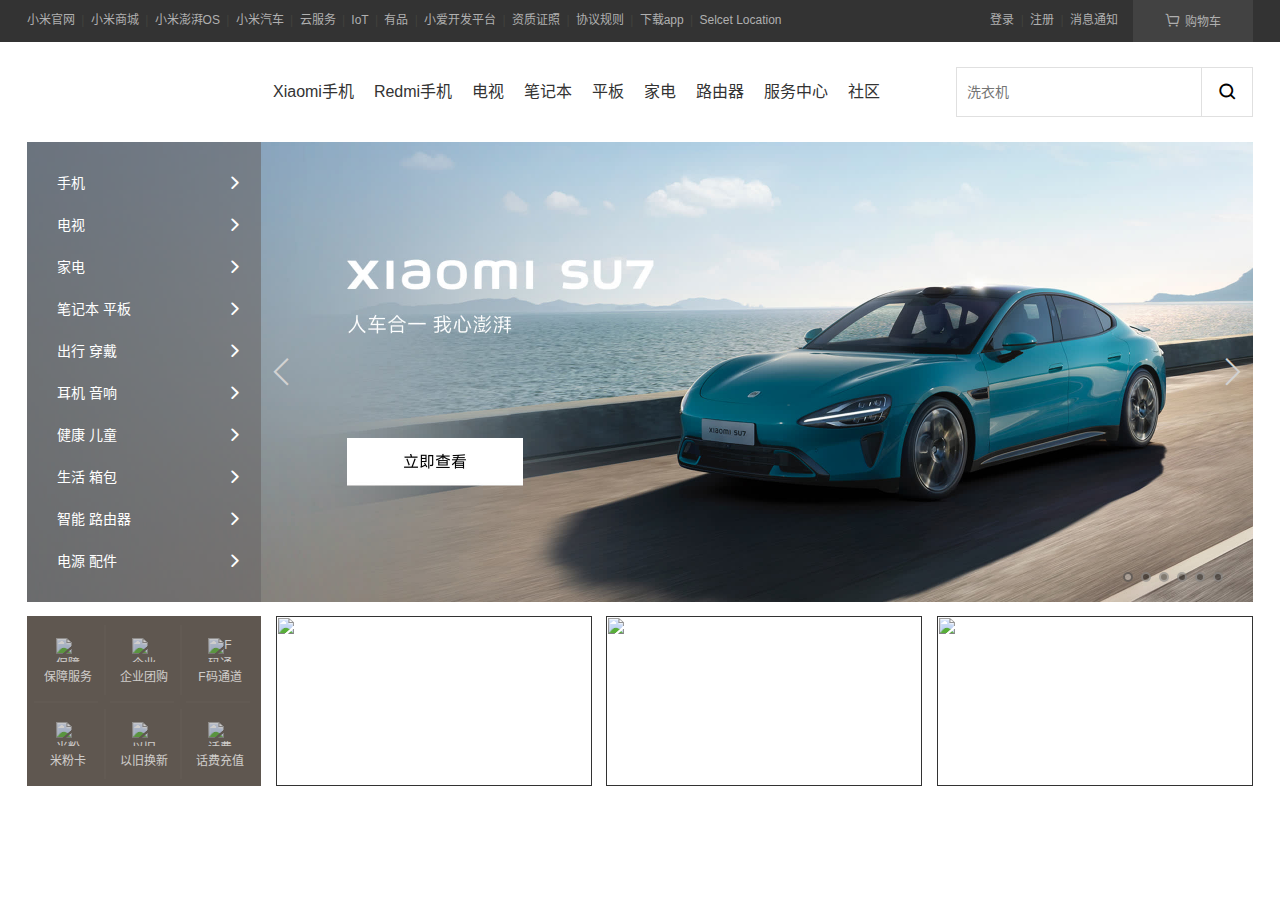
==== commit 601ad051: "添加swiper banner" ====
--- a/小米商城/index.html
+++ b/小米商城/index.html
@@ -10,10 +10,11 @@
   <link rel="stylesheet" href="./css/swiper.css">
   <link rel="icon" href="//s01.mifile.cn/favicon.ico" type="image/x-icon">
   <script src="./js/head.js" defer></script>
+  <script src="./js/swiper.js" defer></script>
   <title>小米官网</title>
   <style>
   </style>
-</head>s
+</head>
 <body>
   <div class="header">
     <div class="topbar">
@@ -135,7 +136,7 @@
   <div class="main main-wrapper">
     <div class="swiper-container">
       <ul class="category">
-        <li class="item">手机<span class="icon-arrow-right-bold iconfont right-align"></span>
+        <li class="item">手机<span class="icon-youjiantou2 iconfont right-align"></span>
           <ul class="category-detail column2">
             <li><a href=""><img src="./img/category/phone/xiaomimx.webp" alt="">Xiaomi MIX系列</a></li>
             <li><a href=""><img src="./img/category/phone/xiaominumber.webp" alt="">Xiaomi 数字旗舰系列</a></li>
@@ -146,7 +147,7 @@
             <li><a href=""><img src="./img/category/phone/redminumber.webp" alt="">Redmi 数字系列</a></li>
           </ul>
         </li>
-        <li class="item">电视<span class="icon-arrow-right-bold iconfont right-align"></span>
+        <li class="item">电视<span class="icon-youjiantou2 iconfont right-align"></span>
           <ul class="category-detail column2">
             <li><a href=""><img src="./img/category/tv/sprominiled.webp" alt="">小米电视S Pro Mini LED</a></li>
             <li><a href=""><img src="./img/category/tv/sminiled.webp" alt="">小米电视S Mini LED系列</a></li>
@@ -157,7 +158,7 @@
             <li><a href=""><img src="./img/category/tv/redmia.webp" alt="">Redmi电视 A系列 2025</a></li>
           </ul>
         </li>
-        <li class="item">家电<span class="icon-arrow-right-bold iconfont right-align"></span>
+        <li class="item">家电<span class="icon-youjiantou2 iconfont right-align"></span>
           <ul class="category-detail column4">
             <li><a href=""><img src="//cdn.cnbj0.fds.api.mi-img.com/b2c-mimall-media/630b9e523bb2e1387ce6c7be1edaca18.png?thumb=1&w=50&h=50" alt="">壁挂空调</a></li>
             <li><a href=""><img src="//cdn.cnbj1.fds.api.mi-img.com/mi-mall/20e478a62b19d36ff05e92763fe7396f.png?thumb=1&w=50&h=50&f=webp&q=90" alt="">中央空调</a></li>
@@ -185,7 +186,7 @@
             <li><a href=""><img src="//cdn.cnbj0.fds.api.mi-img.com/b2c-mimall-media/d93e6a98403262a506c9e9b22293cdae.jpg?thumb=1&w=50&h=50" alt="">新风机</a></li>
           </ul>
         </li>
-        <li class="item">笔记本 平板<span class="icon-arrow-right-bold iconfont right-align"></span>
+        <li class="item">笔记本 平板<span class="icon-youjiantou2 iconfont right-align"></span>
           <ul class="category-detail column2">
             <li><a href=""><img src="//cdn.cnbj1.fds.api.mi-img.com/mi-mall/89a663c2e6c714754ec3d7d762edbe0c.png?thumb=1&w=50&h=50&f=webp&q=90" alt="">Xiaomi 轻薄本</a></li>
             <li><a href=""><img src="//cdn.cnbj1.fds.api.mi-img.com/mi-mall/cc502a8cdc637161c1dc813bd4e35b49.png?thumb=1&w=50&h=50&f=webp&q=90" alt="">Redmi 轻薄本</a></li>
@@ -198,7 +199,7 @@
             <li><a href=""><img src="//cdn.cnbj1.fds.api.mi-img.com/mi-mall/3d021135f38996f2de646b70103b91ba.png?thumb=1&w=50&h=50&f=webp&q=90" alt="">Redmi 显示器A27 IPS版</a></li>
           </ul>
         </li>
-        <li class="item">出行 穿戴<span class="icon-arrow-right-bold iconfont right-align"></span>
+        <li class="item">出行 穿戴<span class="icon-youjiantou2 iconfont right-align"></span>
           <ul class="category-detail column4">
             <li><a href=""><img src="//cdn.cnbj0.fds.api.mi-img.com/b2c-mimall-media/630b9e523bb2e1387ce6c7be1edaca18.png?thumb=1&w=50&h=50" alt="">壁挂空调</a></li>
             <li><a href=""><img src="//cdn.cnbj1.fds.api.mi-img.com/mi-mall/20e478a62b19d36ff05e92763fe7396f.png?thumb=1&w=50&h=50&f=webp&q=90" alt="">中央空调</a></li>
@@ -226,7 +227,7 @@
             <li><a href=""><img src="//cdn.cnbj0.fds.api.mi-img.com/b2c-mimall-media/d93e6a98403262a506c9e9b22293cdae.jpg?thumb=1&w=50&h=50" alt="">新风机</a></li>
           </ul>
         </li>
-        <li class="item">耳机 音响<span class="icon-arrow-right-bold iconfont right-align"></span>
+        <li class="item">耳机 音响<span class="icon-youjiantou2 iconfont right-align"></span>
           <ul class="category-detail column4">
             <li><a href=""><img src="//cdn.cnbj0.fds.api.mi-img.com/b2c-mimall-media/630b9e523bb2e1387ce6c7be1edaca18.png?thumb=1&w=50&h=50" alt="">壁挂空调</a></li>
             <li><a href=""><img src="//cdn.cnbj1.fds.api.mi-img.com/mi-mall/20e478a62b19d36ff05e92763fe7396f.png?thumb=1&w=50&h=50&f=webp&q=90" alt="">中央空调</a></li>
@@ -254,7 +255,7 @@
             <li><a href=""><img src="//cdn.cnbj0.fds.api.mi-img.com/b2c-mimall-media/d93e6a98403262a506c9e9b22293cdae.jpg?thumb=1&w=50&h=50" alt="">新风机</a></li>
           </ul>
         </li>
-        <li class="item">健康 儿童<span class="icon-arrow-right-bold iconfont right-align"></span>
+        <li class="item">健康 儿童<span class="icon-youjiantou2 iconfont right-align"></span>
           <ul class="category-detail column3">
             <li><a href=""><img src="//cdn.cnbj0.fds.api.mi-img.com/b2c-mimall-media/da43c3dd6b171ee267f1fd1ec01b9208.jpg?thumb=1&w=50&h=50" alt="">洗手机</a></li>
             <li><a href=""><img src="//cdn.cnbj0.fds.api.mi-img.com/b2c-mimall-media/60d7bdf307ceaba08b3275246ad3ab53.jpg?thumb=1&w=50&h=50" alt="">剃须刀</a></li>
@@ -273,7 +274,7 @@
             <li><a href=""><img src="//cdn.cnbj1.fds.api.mi-img.com/mi-mall/96b5d738ce5926e3a6969ad68fa1521d.jpg?thumb=1&w=50&h=50&f=webp&q=90" alt="">理发器</a></li>
           </ul>
         </li>
-        <li class="item">生活 箱包<span class="icon-arrow-right-bold iconfont right-align"></span>
+        <li class="item">生活 箱包<span class="icon-youjiantou2 iconfont right-align"></span>
           <ul class="category-detail column3">
             <li><a href=""><img src="//cdn.cnbj0.fds.api.mi-img.com/b2c-mimall-media/da43c3dd6b171ee267f1fd1ec01b9208.jpg?thumb=1&w=50&h=50" alt="">洗手机</a></li>
             <li><a href=""><img src="//cdn.cnbj0.fds.api.mi-img.com/b2c-mimall-media/60d7bdf307ceaba08b3275246ad3ab53.jpg?thumb=1&w=50&h=50" alt="">剃须刀</a></li>
@@ -292,7 +293,7 @@
             <li><a href=""><img src="//cdn.cnbj1.fds.api.mi-img.com/mi-mall/96b5d738ce5926e3a6969ad68fa1521d.jpg?thumb=1&w=50&h=50&f=webp&q=90" alt="">理发器</a></li>
           </ul>
         </li>
-        <li class="item">智能 路由器<span class="icon-arrow-right-bold iconfont right-align"></span>
+        <li class="item">智能 路由器<span class="icon-youjiantou2 iconfont right-align"></span>
           <ul class="category-detail column2">
             <li><a href=""><img src="./img/category/phone/xiaomimx.webp" alt="">Xiaomi MIX系列</a></li>
             <li><a href=""><img src="./img/category/phone/xiaominumber.webp" alt="">Xiaomi 数字旗舰系列</a></li>
@@ -302,7 +303,7 @@
             <li><a href=""><img src="./img/category/phone/redminote.webp" alt="">Redmi Note系列</a></li>
             <li><a href=""><img src="./img/category/phone/redminumber.webp" alt="">Redmi 数字系列</a></li>
           </ul></li>
-        <li class="item">电源 配件<span class="icon-arrow-right-bold iconfont right-align"></span>
+        <li class="item">电源 配件<span class="icon-youjiantou2 iconfont right-align"></span>
           <ul class="category-detail column2">
             <li><a href=""><img src="./img/category/phone/xiaomimx.webp" alt="">Xiaomi MIX系列</a></li>
             <li><a href=""><img src="./img/category/phone/xiaominumber.webp" alt="">Xiaomi 数字旗舰系列</a></li>
@@ -314,9 +315,73 @@
           </ul></li>
       </ul>
       <div class="swiper">
-        <img class="swiper-img" src="./img/swiper/mi_su7.jpg" alt="">
+        <ul class="swiper-list">
+          <li class="active"><img src="./img/swiper/mi_su7.jpg" alt=""></li>
+          <li><img src="./img/swiper/mi_turbo3.webp" alt=""></li>
+          <li><img src="./img/swiper/redmi_padpro.webp" alt=""></li>
+          <li><img src="./img/swiper/redmibuds.webp" alt=""></li>
+          <li><img src="./img/swiper/xiguanbei.webp" alt=""></li>
+          <li><img src="./img/swiper/yangshenghu.webp" alt=""></li>
+        </ul>
+        <div class="left-arrow">
+          <a>
+            <span class="icon-zuojiantou iconfont"></span>
+          </a>
+        </div>
+        <div class="right-arrow">
+          <a>
+            <span class="icon-youjiantou1 iconfont"></span>
+          </a>
+        </div>
+        <ul class="pagination">
+          <li class="active" data-index="0"></li>
+          <li data-index="1"></li>
+          <li data-index="2"></li>
+          <li data-index="3"></li>
+          <li data-index="4"></li>
+          <li data-index="5"></li>
+        </ul>
       </div>
     </div>
+    <ul class="show-banner1">
+      <li class="service">
+        <ul>
+          <li class="vertical-separate horizon-separate">
+            <a href="" class="item"><img src="https://cdn.cnbj1.fds.api.mi-img.com/mi-mall/82abdba456e8caaea5848a0cddce03db.png?w=48&amp;h=48" alt="保障服务">保障服务</a>
+          </li>
+          <li class="vertical-separate horizon-separate">
+            <a href="" class="item"><img src="https://cdn.cnbj1.fds.api.mi-img.com/mi-mall/806f2dfb2d27978e33fe3815d3851fa3.png?w=48&amp;h=48" alt="企业团购">企业团购</a>
+          </li>
+          <li class="horizon-separate">
+            <a href="" class="item"><img src="https://cdn.cnbj1.fds.api.mi-img.com/mi-mall/eded6fa3b897a058163e2485532c4f10.png?w=48&amp;h=48" alt="F码通道">F码通道</a>
+          </li>
+          <li class="vertical-separate">
+            <a href="" class="item"><img src="https://cdn.cnbj1.fds.api.mi-img.com/mi-mall/43a3195efa6a3cc7662efed8e7abe8bf.png?w=48&amp;h=48" alt="米粉卡">米粉卡</a>
+          </li>
+          <li class="vertical-separate">
+            <a href="" class="item"><img src="https://cdn.cnbj1.fds.api.mi-img.com/mi-mall/f4846bca6010a0deb9f85464409862af.png?w=48&amp;h=48" alt="以旧换新">以旧换新</a>
+          </li>
+          <li>
+            <a href="" class="item"><img src="https://cdn.cnbj1.fds.api.mi-img.com/mi-mall/9a76d7636b08e0988efb4fc384ae497b.png?w=48&amp;h=48" alt="话费充值">话费充值</a>
+          </li>
+        </ul>
+      </li>
+      <li class="product">
+        <a href="">
+          <img src="https://cdn.cnbj1.fds.api.mi-img.com/mi-mall/6b67117bc92924fb2ff0e7ad2be86084.png?w=632&amp;h=340" alt="">
+        </a>
+      </li>
+      <li class="product">
+        <a href="">
+          <img src="https://cdn.cnbj1.fds.api.mi-img.com/mi-mall/8dede2520f8dfff9c9b690af498cafe8.jpg?w=632&amp;h=340" alt="">
+        </a>
+      </li>
+      <li class="product">
+        <a href="">
+          <img src="https://cdn.cnbj1.fds.api.mi-img.com/mi-mall/1ac77590368ff636d0b4f6a988133f55.png?w=632&amp;h=340" alt="">
+        </a>
+      </li>
+    </ul>
   </div>
 </body>
 </html>--- a/小米商城/fonts/iconfont.css
+++ b/小米商城/fonts/iconfont.css
@@ -1,6 +1,6 @@
 @font-face {
   font-family: "iconfont"; /* Project id  */
-  src: url('iconfont.ttf?t=1718543120560') format('truetype');
+  src: url('iconfont.ttf?t=1718884138102') format('truetype');
 }
 
 .iconfont {
@@ -27,6 +27,14 @@
   content: "\e61c";
 }
 
+.icon-youjiantou1:before {
+  content: "\e633";
+}
+
+.icon-zuojiantou:before {
+  content: "\e635";
+}
+
 .icon-libao:before {
   content: "\e605";
 }
@@ -37,6 +45,10 @@
 
 .icon-shouhou:before {
   content: "\e681";
+}
+
+.icon-youjiantou2:before {
+  content: "\e60a";
 }
 
 .icon-customer-service:before {
@@ -55,10 +67,6 @@
   content: "\e683";
 }
 
-.icon-arrow-right-bold:before {
-  content: "\e687";
-}
-
 .icon-cart-empty:before {
   content: "\e826";
 }
--- a/小米商城/css/topbar.css
+++ b/小米商城/css/topbar.css
@@ -205,7 +205,6 @@
   width: 100%;
   height: 0px;
   background-color: #fff;
-  border-top: 1px solid #e0e0e0;
   box-shadow: 0 3px 4px rgba(0,0,0,.18);
   overflow: hidden;
   transition: height 0.5s ease 0.1s;
@@ -213,10 +212,12 @@
 }
 
 .bottombar .nav-menu.show {
+  border-top: 1px solid #e0e0e0;
   height: 230px;
 }
 
 .bottombar .nav-menu:hover {
+  border-top: 1px solid #e0e0e0;
   height: 230px;
 }
 
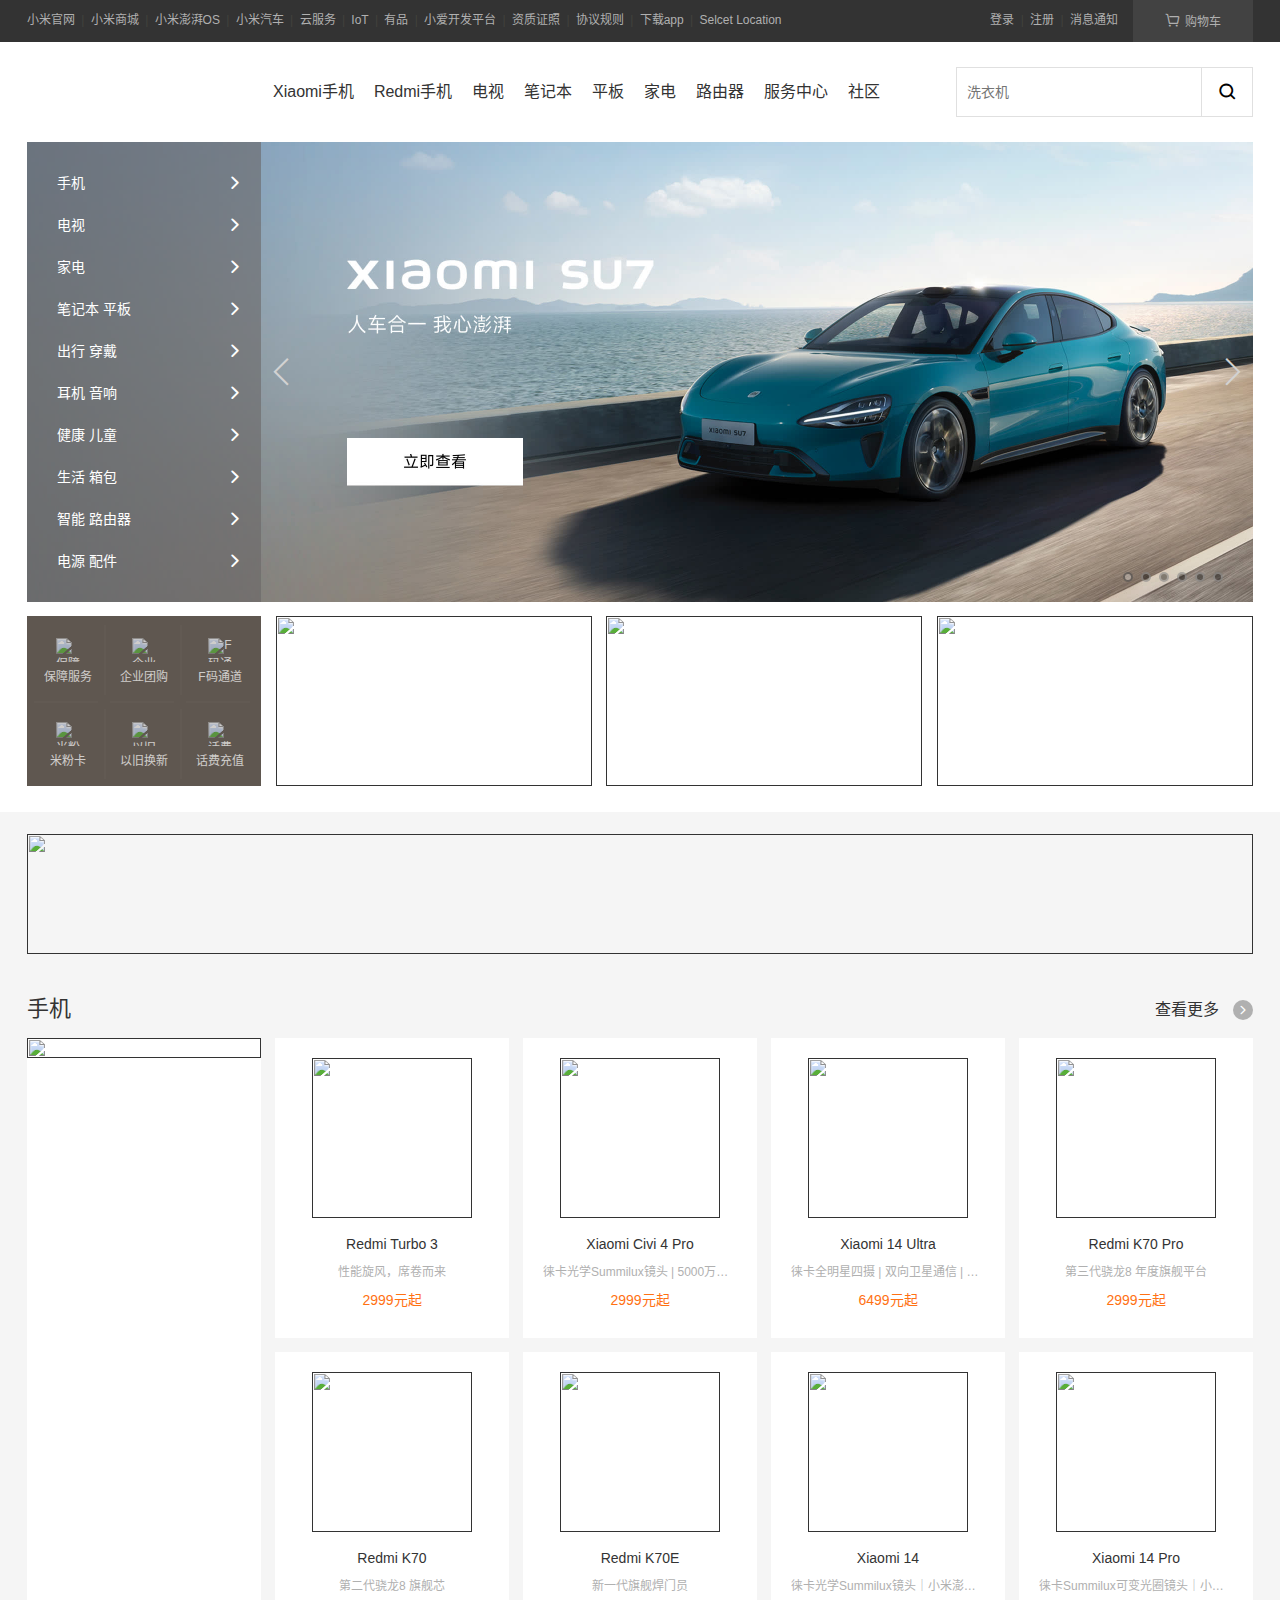
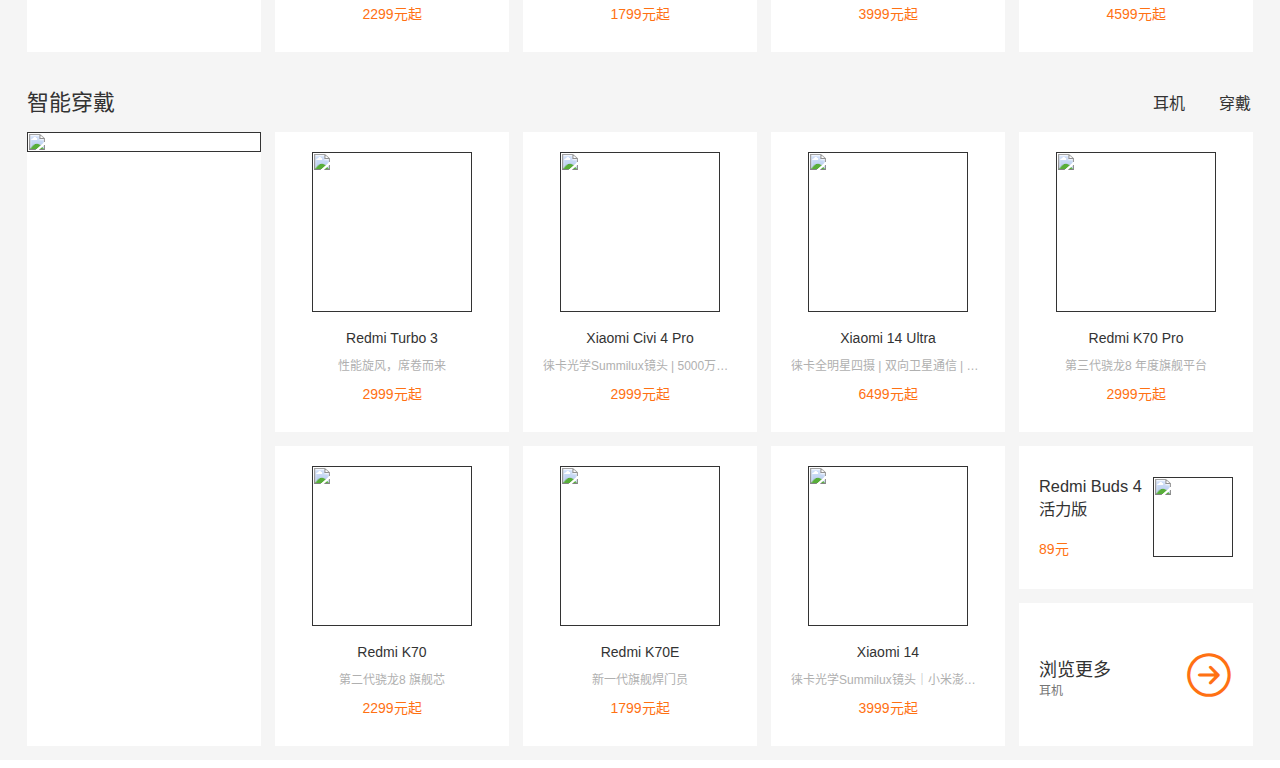
==== commit 376fc8d0: "更新产品列表1" ====
--- a/小米商城/index.html
+++ b/小米商城/index.html
@@ -8,6 +8,7 @@
   <link rel="stylesheet" href="./css/common.css">
   <link rel="stylesheet" href="./css/topbar.css">
   <link rel="stylesheet" href="./css/swiper.css">
+  <link rel="stylesheet" href="./css/productList.css">
   <link rel="icon" href="//s01.mifile.cn/favicon.ico" type="image/x-icon">
   <script src="./js/head.js" defer></script>
   <script src="./js/swiper.js" defer></script>
@@ -133,217 +134,215 @@
       </div>
     </div>
   </div>
-  <div class="main main-wrapper">
-    <div class="swiper-container">
-      <ul class="category">
-        <li class="item">手机<span class="icon-youjiantou2 iconfont right-align"></span>
-          <ul class="category-detail column2">
-            <li><a href=""><img src="./img/category/phone/xiaomimx.webp" alt="">Xiaomi MIX系列</a></li>
-            <li><a href=""><img src="./img/category/phone/xiaominumber.webp" alt="">Xiaomi 数字旗舰系列</a></li>
-            <li><a href=""><img src="./img/category/phone/xiaomicivi.webp" alt="">Xiaomi CIVI系列</a></li>
-            <li><a href=""><img src="./img/category/phone/redmik.webp" alt="">Redmi K系列</a></li>
-            <li><a href=""><img src="./img/category/phone/redmiturbo.webp" alt="">Redmi Turbo系列</a></li>
-            <li><a href=""><img src="./img/category/phone/redminote.webp" alt="">Redmi Note系列</a></li>
-            <li><a href=""><img src="./img/category/phone/redminumber.webp" alt="">Redmi 数字系列</a></li>
-          </ul>
-        </li>
-        <li class="item">电视<span class="icon-youjiantou2 iconfont right-align"></span>
-          <ul class="category-detail column2">
-            <li><a href=""><img src="./img/category/tv/sprominiled.webp" alt="">小米电视S Pro Mini LED</a></li>
-            <li><a href=""><img src="./img/category/tv/sminiled.webp" alt="">小米电视S Mini LED系列</a></li>
-            <li><a href=""><img src="./img/category/tv/s.webp" alt="">小米电视S系列</a></li>
-            <li><a href=""><img src="./img/category/tv/a.webp" alt="">小米电视A竞技系列</a></li>
-            <li><a href=""><img src="./img/category/tv/max100.webp" alt="">Redmi Excellect100Excellect100 2025款</a></li>
-            <li><a href=""><img src="./img/category/tv/max85.webp" alt="">Redmi MAX85</a></li>
-            <li><a href=""><img src="./img/category/tv/redmia.webp" alt="">Redmi电视 A系列 2025</a></li>
-          </ul>
-        </li>
-        <li class="item">家电<span class="icon-youjiantou2 iconfont right-align"></span>
-          <ul class="category-detail column4">
-            <li><a href=""><img src="//cdn.cnbj0.fds.api.mi-img.com/b2c-mimall-media/630b9e523bb2e1387ce6c7be1edaca18.png?thumb=1&w=50&h=50" alt="">壁挂空调</a></li>
-            <li><a href=""><img src="//cdn.cnbj1.fds.api.mi-img.com/mi-mall/20e478a62b19d36ff05e92763fe7396f.png?thumb=1&w=50&h=50&f=webp&q=90" alt="">中央空调</a></li>
-            <li><a href=""><img src="//cdn.cnbj1.fds.api.mi-img.com/mi-mall/afcf69ccc6c889edb4ceeca205799d23.png?thumb=1&w=50&h=50&f=webp&q=90" alt="">立式空调</a></li>
-            <li><a href=""><img src="//cdn.cnbj1.fds.api.mi-img.com/mi-mall/e6fe32cdaf14e104013384d89100f9c6.png?thumb=1&w=50&h=50&f=webp&q=90" alt="">冰箱</a></li>
-            <li><a href=""><img src="//cdn.cnbj1.fds.api.mi-img.com/mi-mall/f23bac0cfa0082b79230350b87d27eea.png?thumb=1&w=50&h=50&f=webp&q=90" alt="">滚筒洗衣机</a></li>
-            <li><a href=""><img src="//cdn.cnbj1.fds.api.mi-img.com/mi-mall/fd480335781b6c6d6c0ba586c5bb209c.png?thumb=1&w=50&h=50&f=webp&q=90" alt="">波轮洗衣机</a></li>
-            <li><a href=""><img src="//cdn.cnbj1.fds.api.mi-img.com/mi-mall/fc14493d86277936ebf37fe79b95c6f4.jpg?thumb=1&w=50&h=50&f=webp&q=90" alt="">米家石墨烯折叠踢脚线电暖器 超薄版</a></li>
-            <li><a href=""><img src="//cdn.cnbj1.fds.api.mi-img.com/mi-mall/245008085a0758287da30d4e5d186d04.jpg?thumb=1&w=50&h=50&f=webp&q=90" alt="">米家石墨烯踢脚线电暖器 仿真火焰版</a></li>
-            <li><a href=""><img src="//cdn.cnbj0.fds.api.mi-img.com/b2c-mimall-media/6aa1871d84aaae98cd676f5e2cf5c2f2.jpg?thumb=1&w=50&h=50" alt="">电暖气</a></li>
-            <li><a href=""><img src="//cdn.cnbj0.fds.api.mi-img.com/b2c-mimall-media/12f4b26ced3716d07bfcc6beba751188.jpg?thumb=1&w=50&h=50" alt="">净水器</a></li>
-            <li><a href=""><img src="//cdn.cnbj1.fds.api.mi-img.com/mi-mall/f7dcbb8c268574041ce0b4b98e591cf1.jpg?thumb=1&w=50&h=50&f=webp&q=90" alt="">微蒸烤</a></li>
-            <li><a href=""><img src="//cdn.cnbj1.fds.api.mi-img.com/mi-mall/bf07e32a082098cc81a433fe360811c8.gif?thumb=1&w=50&h=50&f=webp&q=90" alt="">烟灶</a></li>
-            <li><a href=""><img src="//cdn.cnbj1.fds.api.mi-img.com/mi-mall/91ccbb3270bcfd72a3c3ae98f15aed9d.png?thumb=1&w=50&h=50&f=webp&q=90" alt="">洗碗机</a></li>
-            <li><a href=""><img src="//cdn.cnbj0.fds.api.mi-img.com/b2c-mimall-media/26deda5474eb7eb7e5b34547c58b9893.jpg?thumb=1&w=50&h=50" alt="">扫地机器人</a></li>
-            <li><a href=""><img src="//cdn.cnbj0.fds.api.mi-img.com/b2c-mimall-media/26deda5474eb7eb7e5b34547c58b9893.jpg?thumb=1&w=50&h=50" alt="">吸尘器</a></li>
-            <li><a href=""><img src="//cdn.cnbj0.fds.api.mi-img.com/b2c-mimall-media/e997ed31cd5199ec0a24eeb48a37b1e7.jpg?thumb=1&w=50&h=50" alt="">空气净化器</a></li>
-            <li><a href=""><img src="//cdn.cnbj0.fds.api.mi-img.com/b2c-mimall-media/390e15818dd103b2f96f4ac742d47379.jpg?thumb=1&w=50&h=50" alt="">电饭煲</a></li>
-            <li><a href=""><img src="//cdn.cnbj0.fds.api.mi-img.com/b2c-mimall-media/d93e6a98403262a506c9e9b22293cdae.jpg?thumb=1&w=50&h=50" alt="">电磁炉</a></li>
-            <li><a href=""><img src="//cdn.cnbj0.fds.api.mi-img.com/b2c-mimall-media/d93e6a98403262a506c9e9b22293cdae.jpg?thumb=1&w=50&h=50" alt="">水壶</a></li>
-            <li><a href=""><img src="//cdn.cnbj0.fds.api.mi-img.com/b2c-mimall-media/d93e6a98403262a506c9e9b22293cdae.jpg?thumb=1&w=50&h=50" alt="">落地风扇</a></li>
-            <li><a href=""><img src="//cdn.cnbj0.fds.api.mi-img.com/b2c-mimall-media/d93e6a98403262a506c9e9b22293cdae.jpg?thumb=1&w=50&h=50" alt="">投影仪</a></li>
-            <li><a href=""><img src="//cdn.cnbj0.fds.api.mi-img.com/b2c-mimall-media/d93e6a98403262a506c9e9b22293cdae.jpg?thumb=1&w=50&h=50" alt="">灯具</a></li>
-            <li><a href=""><img src="//cdn.cnbj0.fds.api.mi-img.com/b2c-mimall-media/d93e6a98403262a506c9e9b22293cdae.jpg?thumb=1&w=50&h=50" alt="">插线板</a></li>
-            <li><a href=""><img src="//cdn.cnbj0.fds.api.mi-img.com/b2c-mimall-media/d93e6a98403262a506c9e9b22293cdae.jpg?thumb=1&w=50&h=50" alt="">新风机</a></li>
-          </ul>
-        </li>
-        <li class="item">笔记本 平板<span class="icon-youjiantou2 iconfont right-align"></span>
-          <ul class="category-detail column2">
-            <li><a href=""><img src="//cdn.cnbj1.fds.api.mi-img.com/mi-mall/89a663c2e6c714754ec3d7d762edbe0c.png?thumb=1&w=50&h=50&f=webp&q=90" alt="">Xiaomi 轻薄本</a></li>
-            <li><a href=""><img src="//cdn.cnbj1.fds.api.mi-img.com/mi-mall/cc502a8cdc637161c1dc813bd4e35b49.png?thumb=1&w=50&h=50&f=webp&q=90" alt="">Redmi 轻薄本</a></li>
-            <li><a href=""><img src="//cdn.cnbj1.fds.api.mi-img.com/mi-mall/cdb9f2fce41769ecf852fa84fd078c5c.png?thumb=1&w=50&h=50&f=webp&q=90" alt="">Redmi G 游戏本</a></li>
-            <li><a href=""><img src="//cdn.cnbj1.fds.api.mi-img.com/mi-mall/01093ece938a05e0e6e6b64299eb89ae.png?thumb=1&w=50&h=50&f=webp&q=90" alt="">Xiaomi 平板</a></li>
-            <li><a href=""><img src="//cdn.cnbj1.fds.api.mi-img.com/mi-mall/627ca9afd92d4efa4e29dce497c7bf8b.png?thumb=1&w=50&h=50&f=webp&q=90" alt="">Redmi 平板</a></li>
-            <li><a href=""><img src="//cdn.cnbj1.fds.api.mi-img.com/mi-mall/9a65a61d8b1c682eb18dd265652534f3.png?thumb=1&w=50&h=50&f=webp&q=90" alt="">Redmi 显示器 G27</a></li>
-            <li><a href=""><img src="//cdn.cnbj1.fds.api.mi-img.com/mi-mall/2ac4fd34e03041586d6507444d0a24ca.png?thumb=1&w=50&h=50&f=webp&q=90" alt="">Redmi 显示器 G34WQ</a></li>
-            <li><a href=""><img src="//cdn.cnbj1.fds.api.mi-img.com/mi-mall/722dcf898f2db1e5689a6df08e87b525.png?thumb=1&w=50&h=50&f=webp&q=90" alt="">Redmi 显示器 G Pro 27</a></li>
-            <li><a href=""><img src="//cdn.cnbj1.fds.api.mi-img.com/mi-mall/3d021135f38996f2de646b70103b91ba.png?thumb=1&w=50&h=50&f=webp&q=90" alt="">Redmi 显示器A27 IPS版</a></li>
-          </ul>
-        </li>
-        <li class="item">出行 穿戴<span class="icon-youjiantou2 iconfont right-align"></span>
-          <ul class="category-detail column4">
-            <li><a href=""><img src="//cdn.cnbj0.fds.api.mi-img.com/b2c-mimall-media/630b9e523bb2e1387ce6c7be1edaca18.png?thumb=1&w=50&h=50" alt="">壁挂空调</a></li>
-            <li><a href=""><img src="//cdn.cnbj1.fds.api.mi-img.com/mi-mall/20e478a62b19d36ff05e92763fe7396f.png?thumb=1&w=50&h=50&f=webp&q=90" alt="">中央空调</a></li>
-            <li><a href=""><img src="//cdn.cnbj1.fds.api.mi-img.com/mi-mall/afcf69ccc6c889edb4ceeca205799d23.png?thumb=1&w=50&h=50&f=webp&q=90" alt="">立式空调</a></li>
-            <li><a href=""><img src="//cdn.cnbj1.fds.api.mi-img.com/mi-mall/e6fe32cdaf14e104013384d89100f9c6.png?thumb=1&w=50&h=50&f=webp&q=90" alt="">冰箱</a></li>
-            <li><a href=""><img src="//cdn.cnbj1.fds.api.mi-img.com/mi-mall/f23bac0cfa0082b79230350b87d27eea.png?thumb=1&w=50&h=50&f=webp&q=90" alt="">滚筒洗衣机</a></li>
-            <li><a href=""><img src="//cdn.cnbj1.fds.api.mi-img.com/mi-mall/fd480335781b6c6d6c0ba586c5bb209c.png?thumb=1&w=50&h=50&f=webp&q=90" alt="">波轮洗衣机</a></li>
-            <li><a href=""><img src="//cdn.cnbj1.fds.api.mi-img.com/mi-mall/fc14493d86277936ebf37fe79b95c6f4.jpg?thumb=1&w=50&h=50&f=webp&q=90" alt="">米家石墨烯折叠踢脚线电暖器 超薄版</a></li>
-            <li><a href=""><img src="//cdn.cnbj1.fds.api.mi-img.com/mi-mall/245008085a0758287da30d4e5d186d04.jpg?thumb=1&w=50&h=50&f=webp&q=90" alt="">米家石墨烯踢脚线电暖器 仿真火焰版</a></li>
-            <li><a href=""><img src="//cdn.cnbj0.fds.api.mi-img.com/b2c-mimall-media/6aa1871d84aaae98cd676f5e2cf5c2f2.jpg?thumb=1&w=50&h=50" alt="">电暖气</a></li>
-            <li><a href=""><img src="//cdn.cnbj0.fds.api.mi-img.com/b2c-mimall-media/12f4b26ced3716d07bfcc6beba751188.jpg?thumb=1&w=50&h=50" alt="">净水器</a></li>
-            <li><a href=""><img src="//cdn.cnbj1.fds.api.mi-img.com/mi-mall/f7dcbb8c268574041ce0b4b98e591cf1.jpg?thumb=1&w=50&h=50&f=webp&q=90" alt="">微蒸烤</a></li>
-            <li><a href=""><img src="//cdn.cnbj1.fds.api.mi-img.com/mi-mall/bf07e32a082098cc81a433fe360811c8.gif?thumb=1&w=50&h=50&f=webp&q=90" alt="">烟灶</a></li>
-            <li><a href=""><img src="//cdn.cnbj1.fds.api.mi-img.com/mi-mall/91ccbb3270bcfd72a3c3ae98f15aed9d.png?thumb=1&w=50&h=50&f=webp&q=90" alt="">洗碗机</a></li>
-            <li><a href=""><img src="//cdn.cnbj0.fds.api.mi-img.com/b2c-mimall-media/26deda5474eb7eb7e5b34547c58b9893.jpg?thumb=1&w=50&h=50" alt="">扫地机器人</a></li>
-            <li><a href=""><img src="//cdn.cnbj0.fds.api.mi-img.com/b2c-mimall-media/26deda5474eb7eb7e5b34547c58b9893.jpg?thumb=1&w=50&h=50" alt="">吸尘器</a></li>
-            <li><a href=""><img src="//cdn.cnbj0.fds.api.mi-img.com/b2c-mimall-media/e997ed31cd5199ec0a24eeb48a37b1e7.jpg?thumb=1&w=50&h=50" alt="">空气净化器</a></li>
-            <li><a href=""><img src="//cdn.cnbj0.fds.api.mi-img.com/b2c-mimall-media/390e15818dd103b2f96f4ac742d47379.jpg?thumb=1&w=50&h=50" alt="">电饭煲</a></li>
-            <li><a href=""><img src="//cdn.cnbj0.fds.api.mi-img.com/b2c-mimall-media/d93e6a98403262a506c9e9b22293cdae.jpg?thumb=1&w=50&h=50" alt="">电磁炉</a></li>
-            <li><a href=""><img src="//cdn.cnbj0.fds.api.mi-img.com/b2c-mimall-media/d93e6a98403262a506c9e9b22293cdae.jpg?thumb=1&w=50&h=50" alt="">水壶</a></li>
-            <li><a href=""><img src="//cdn.cnbj0.fds.api.mi-img.com/b2c-mimall-media/d93e6a98403262a506c9e9b22293cdae.jpg?thumb=1&w=50&h=50" alt="">落地风扇</a></li>
-            <li><a href=""><img src="//cdn.cnbj0.fds.api.mi-img.com/b2c-mimall-media/d93e6a98403262a506c9e9b22293cdae.jpg?thumb=1&w=50&h=50" alt="">投影仪</a></li>
-            <li><a href=""><img src="//cdn.cnbj0.fds.api.mi-img.com/b2c-mimall-media/d93e6a98403262a506c9e9b22293cdae.jpg?thumb=1&w=50&h=50" alt="">灯具</a></li>
-            <li><a href=""><img src="//cdn.cnbj0.fds.api.mi-img.com/b2c-mimall-media/d93e6a98403262a506c9e9b22293cdae.jpg?thumb=1&w=50&h=50" alt="">插线板</a></li>
-            <li><a href=""><img src="//cdn.cnbj0.fds.api.mi-img.com/b2c-mimall-media/d93e6a98403262a506c9e9b22293cdae.jpg?thumb=1&w=50&h=50" alt="">新风机</a></li>
-          </ul>
-        </li>
-        <li class="item">耳机 音响<span class="icon-youjiantou2 iconfont right-align"></span>
-          <ul class="category-detail column4">
-            <li><a href=""><img src="//cdn.cnbj0.fds.api.mi-img.com/b2c-mimall-media/630b9e523bb2e1387ce6c7be1edaca18.png?thumb=1&w=50&h=50" alt="">壁挂空调</a></li>
-            <li><a href=""><img src="//cdn.cnbj1.fds.api.mi-img.com/mi-mall/20e478a62b19d36ff05e92763fe7396f.png?thumb=1&w=50&h=50&f=webp&q=90" alt="">中央空调</a></li>
-            <li><a href=""><img src="//cdn.cnbj1.fds.api.mi-img.com/mi-mall/afcf69ccc6c889edb4ceeca205799d23.png?thumb=1&w=50&h=50&f=webp&q=90" alt="">立式空调</a></li>
-            <li><a href=""><img src="//cdn.cnbj1.fds.api.mi-img.com/mi-mall/e6fe32cdaf14e104013384d89100f9c6.png?thumb=1&w=50&h=50&f=webp&q=90" alt="">冰箱</a></li>
-            <li><a href=""><img src="//cdn.cnbj1.fds.api.mi-img.com/mi-mall/f23bac0cfa0082b79230350b87d27eea.png?thumb=1&w=50&h=50&f=webp&q=90" alt="">滚筒洗衣机</a></li>
-            <li><a href=""><img src="//cdn.cnbj1.fds.api.mi-img.com/mi-mall/fd480335781b6c6d6c0ba586c5bb209c.png?thumb=1&w=50&h=50&f=webp&q=90" alt="">波轮洗衣机</a></li>
-            <li><a href=""><img src="//cdn.cnbj1.fds.api.mi-img.com/mi-mall/fc14493d86277936ebf37fe79b95c6f4.jpg?thumb=1&w=50&h=50&f=webp&q=90" alt="">米家石墨烯折叠踢脚线电暖器 超薄版</a></li>
-            <li><a href=""><img src="//cdn.cnbj1.fds.api.mi-img.com/mi-mall/245008085a0758287da30d4e5d186d04.jpg?thumb=1&w=50&h=50&f=webp&q=90" alt="">米家石墨烯踢脚线电暖器 仿真火焰版</a></li>
-            <li><a href=""><img src="//cdn.cnbj0.fds.api.mi-img.com/b2c-mimall-media/6aa1871d84aaae98cd676f5e2cf5c2f2.jpg?thumb=1&w=50&h=50" alt="">电暖气</a></li>
-            <li><a href=""><img src="//cdn.cnbj0.fds.api.mi-img.com/b2c-mimall-media/12f4b26ced3716d07bfcc6beba751188.jpg?thumb=1&w=50&h=50" alt="">净水器</a></li>
-            <li><a href=""><img src="//cdn.cnbj1.fds.api.mi-img.com/mi-mall/f7dcbb8c268574041ce0b4b98e591cf1.jpg?thumb=1&w=50&h=50&f=webp&q=90" alt="">微蒸烤</a></li>
-            <li><a href=""><img src="//cdn.cnbj1.fds.api.mi-img.com/mi-mall/bf07e32a082098cc81a433fe360811c8.gif?thumb=1&w=50&h=50&f=webp&q=90" alt="">烟灶</a></li>
-            <li><a href=""><img src="//cdn.cnbj1.fds.api.mi-img.com/mi-mall/91ccbb3270bcfd72a3c3ae98f15aed9d.png?thumb=1&w=50&h=50&f=webp&q=90" alt="">洗碗机</a></li>
-            <li><a href=""><img src="//cdn.cnbj0.fds.api.mi-img.com/b2c-mimall-media/26deda5474eb7eb7e5b34547c58b9893.jpg?thumb=1&w=50&h=50" alt="">扫地机器人</a></li>
-            <li><a href=""><img src="//cdn.cnbj0.fds.api.mi-img.com/b2c-mimall-media/26deda5474eb7eb7e5b34547c58b9893.jpg?thumb=1&w=50&h=50" alt="">吸尘器</a></li>
-            <li><a href=""><img src="//cdn.cnbj0.fds.api.mi-img.com/b2c-mimall-media/e997ed31cd5199ec0a24eeb48a37b1e7.jpg?thumb=1&w=50&h=50" alt="">空气净化器</a></li>
-            <li><a href=""><img src="//cdn.cnbj0.fds.api.mi-img.com/b2c-mimall-media/390e15818dd103b2f96f4ac742d47379.jpg?thumb=1&w=50&h=50" alt="">电饭煲</a></li>
-            <li><a href=""><img src="//cdn.cnbj0.fds.api.mi-img.com/b2c-mimall-media/d93e6a98403262a506c9e9b22293cdae.jpg?thumb=1&w=50&h=50" alt="">电磁炉</a></li>
-            <li><a href=""><img src="//cdn.cnbj0.fds.api.mi-img.com/b2c-mimall-media/d93e6a98403262a506c9e9b22293cdae.jpg?thumb=1&w=50&h=50" alt="">水壶</a></li>
-            <li><a href=""><img src="//cdn.cnbj0.fds.api.mi-img.com/b2c-mimall-media/d93e6a98403262a506c9e9b22293cdae.jpg?thumb=1&w=50&h=50" alt="">落地风扇</a></li>
-            <li><a href=""><img src="//cdn.cnbj0.fds.api.mi-img.com/b2c-mimall-media/d93e6a98403262a506c9e9b22293cdae.jpg?thumb=1&w=50&h=50" alt="">投影仪</a></li>
-            <li><a href=""><img src="//cdn.cnbj0.fds.api.mi-img.com/b2c-mimall-media/d93e6a98403262a506c9e9b22293cdae.jpg?thumb=1&w=50&h=50" alt="">灯具</a></li>
-            <li><a href=""><img src="//cdn.cnbj0.fds.api.mi-img.com/b2c-mimall-media/d93e6a98403262a506c9e9b22293cdae.jpg?thumb=1&w=50&h=50" alt="">插线板</a></li>
-            <li><a href=""><img src="//cdn.cnbj0.fds.api.mi-img.com/b2c-mimall-media/d93e6a98403262a506c9e9b22293cdae.jpg?thumb=1&w=50&h=50" alt="">新风机</a></li>
-          </ul>
-        </li>
-        <li class="item">健康 儿童<span class="icon-youjiantou2 iconfont right-align"></span>
-          <ul class="category-detail column3">
-            <li><a href=""><img src="//cdn.cnbj0.fds.api.mi-img.com/b2c-mimall-media/da43c3dd6b171ee267f1fd1ec01b9208.jpg?thumb=1&w=50&h=50" alt="">洗手机</a></li>
-            <li><a href=""><img src="//cdn.cnbj0.fds.api.mi-img.com/b2c-mimall-media/60d7bdf307ceaba08b3275246ad3ab53.jpg?thumb=1&w=50&h=50" alt="">剃须刀</a></li>
-            <li><a href=""><img src="//cdn.cnbj1.fds.api.mi-img.com/mi-mall/96b5d738ce5926e3a6969ad68fa1521d.jpg?thumb=1&w=50&h=50&f=webp&q=90" alt="">修剪器</a></li>
-            <li><a href=""><img src="//cdn.cnbj1.fds.api.mi-img.com/mi-mall/96b5d738ce5926e3a6969ad68fa1521d.jpg?thumb=1&w=50&h=50&f=webp&q=90" alt="">牙刷</a></li>
-            <li><a href=""><img src="//cdn.cnbj1.fds.api.mi-img.com/mi-mall/96b5d738ce5926e3a6969ad68fa1521d.jpg?thumb=1&w=50&h=50&f=webp&q=90" alt="">吹风机</a></li>
-            <li><a href=""><img src="//cdn.cnbj1.fds.api.mi-img.com/mi-mall/96b5d738ce5926e3a6969ad68fa1521d.jpg?thumb=1&w=50&h=50&f=webp&q=90" alt="">体重秤</a></li>
-            <li><a href=""><img src="//cdn.cnbj1.fds.api.mi-img.com/mi-mall/96b5d738ce5926e3a6969ad68fa1521d.jpg?thumb=1&w=50&h=50&f=webp&q=90" alt="">体脂秤</a></li>
-            <li><a href=""><img src="//cdn.cnbj1.fds.api.mi-img.com/mi-mall/96b5d738ce5926e3a6969ad68fa1521d.jpg?thumb=1&w=50&h=50&f=webp&q=90" alt="">米家跑步机</a></li>
-            <li><a href=""><img src="//cdn.cnbj1.fds.api.mi-img.com/mi-mall/96b5d738ce5926e3a6969ad68fa1521d.jpg?thumb=1&w=50&h=50&f=webp&q=90" alt="">米家动感单车</a></li>
-            <li><a href=""><img src="//cdn.cnbj1.fds.api.mi-img.com/mi-mall/96b5d738ce5926e3a6969ad68fa1521d.jpg?thumb=1&w=50&h=50&f=webp&q=90" alt="">走步机</a></li>
-            <li><a href=""><img src="//cdn.cnbj1.fds.api.mi-img.com/mi-mall/96b5d738ce5926e3a6969ad68fa1521d.jpg?thumb=1&w=50&h=50&f=webp&q=90" alt="">益智积木</a></li>
-            <li><a href=""><img src="//cdn.cnbj1.fds.api.mi-img.com/mi-mall/96b5d738ce5926e3a6969ad68fa1521d.jpg?thumb=1&w=50&h=50&f=webp&q=90" alt="">儿童手表</a></li>
-            <li><a href=""><img src="//cdn.cnbj1.fds.api.mi-img.com/mi-mall/96b5d738ce5926e3a6969ad68fa1521d.jpg?thumb=1&w=50&h=50&f=webp&q=90" alt="">儿童滑板车</a></li>
-            <li><a href=""><img src="//cdn.cnbj1.fds.api.mi-img.com/mi-mall/96b5d738ce5926e3a6969ad68fa1521d.jpg?thumb=1&w=50&h=50&f=webp&q=90" alt="">婴儿推车</a></li>
-            <li><a href=""><img src="//cdn.cnbj1.fds.api.mi-img.com/mi-mall/96b5d738ce5926e3a6969ad68fa1521d.jpg?thumb=1&w=50&h=50&f=webp&q=90" alt="">理发器</a></li>
-          </ul>
-        </li>
-        <li class="item">生活 箱包<span class="icon-youjiantou2 iconfont right-align"></span>
-          <ul class="category-detail column3">
-            <li><a href=""><img src="//cdn.cnbj0.fds.api.mi-img.com/b2c-mimall-media/da43c3dd6b171ee267f1fd1ec01b9208.jpg?thumb=1&w=50&h=50" alt="">洗手机</a></li>
-            <li><a href=""><img src="//cdn.cnbj0.fds.api.mi-img.com/b2c-mimall-media/60d7bdf307ceaba08b3275246ad3ab53.jpg?thumb=1&w=50&h=50" alt="">剃须刀</a></li>
-            <li><a href=""><img src="//cdn.cnbj1.fds.api.mi-img.com/mi-mall/96b5d738ce5926e3a6969ad68fa1521d.jpg?thumb=1&w=50&h=50&f=webp&q=90" alt="">修剪器</a></li>
-            <li><a href=""><img src="//cdn.cnbj1.fds.api.mi-img.com/mi-mall/96b5d738ce5926e3a6969ad68fa1521d.jpg?thumb=1&w=50&h=50&f=webp&q=90" alt="">牙刷</a></li>
-            <li><a href=""><img src="//cdn.cnbj1.fds.api.mi-img.com/mi-mall/96b5d738ce5926e3a6969ad68fa1521d.jpg?thumb=1&w=50&h=50&f=webp&q=90" alt="">吹风机</a></li>
-            <li><a href=""><img src="//cdn.cnbj1.fds.api.mi-img.com/mi-mall/96b5d738ce5926e3a6969ad68fa1521d.jpg?thumb=1&w=50&h=50&f=webp&q=90" alt="">体重秤</a></li>
-            <li><a href=""><img src="//cdn.cnbj1.fds.api.mi-img.com/mi-mall/96b5d738ce5926e3a6969ad68fa1521d.jpg?thumb=1&w=50&h=50&f=webp&q=90" alt="">体脂秤</a></li>
-            <li><a href=""><img src="//cdn.cnbj1.fds.api.mi-img.com/mi-mall/96b5d738ce5926e3a6969ad68fa1521d.jpg?thumb=1&w=50&h=50&f=webp&q=90" alt="">米家跑步机</a></li>
-            <li><a href=""><img src="//cdn.cnbj1.fds.api.mi-img.com/mi-mall/96b5d738ce5926e3a6969ad68fa1521d.jpg?thumb=1&w=50&h=50&f=webp&q=90" alt="">米家动感单车</a></li>
-            <li><a href=""><img src="//cdn.cnbj1.fds.api.mi-img.com/mi-mall/96b5d738ce5926e3a6969ad68fa1521d.jpg?thumb=1&w=50&h=50&f=webp&q=90" alt="">走步机</a></li>
-            <li><a href=""><img src="//cdn.cnbj1.fds.api.mi-img.com/mi-mall/96b5d738ce5926e3a6969ad68fa1521d.jpg?thumb=1&w=50&h=50&f=webp&q=90" alt="">益智积木</a></li>
-            <li><a href=""><img src="//cdn.cnbj1.fds.api.mi-img.com/mi-mall/96b5d738ce5926e3a6969ad68fa1521d.jpg?thumb=1&w=50&h=50&f=webp&q=90" alt="">儿童手表</a></li>
-            <li><a href=""><img src="//cdn.cnbj1.fds.api.mi-img.com/mi-mall/96b5d738ce5926e3a6969ad68fa1521d.jpg?thumb=1&w=50&h=50&f=webp&q=90" alt="">儿童滑板车</a></li>
-            <li><a href=""><img src="//cdn.cnbj1.fds.api.mi-img.com/mi-mall/96b5d738ce5926e3a6969ad68fa1521d.jpg?thumb=1&w=50&h=50&f=webp&q=90" alt="">婴儿推车</a></li>
-            <li><a href=""><img src="//cdn.cnbj1.fds.api.mi-img.com/mi-mall/96b5d738ce5926e3a6969ad68fa1521d.jpg?thumb=1&w=50&h=50&f=webp&q=90" alt="">理发器</a></li>
-          </ul>
-        </li>
-        <li class="item">智能 路由器<span class="icon-youjiantou2 iconfont right-align"></span>
-          <ul class="category-detail column2">
-            <li><a href=""><img src="./img/category/phone/xiaomimx.webp" alt="">Xiaomi MIX系列</a></li>
-            <li><a href=""><img src="./img/category/phone/xiaominumber.webp" alt="">Xiaomi 数字旗舰系列</a></li>
-            <li><a href=""><img src="./img/category/phone/xiaomicivi.webp" alt="">Xiaomi CIVI系列</a></li>
-            <li><a href=""><img src="./img/category/phone/redmik.webp" alt="">Redmi K系列</a></li>
-            <li><a href=""><img src="./img/category/phone/redmiturbo.webp" alt="">Redmi Turbo系列</a></li>
-            <li><a href=""><img src="./img/category/phone/redminote.webp" alt="">Redmi Note系列</a></li>
-            <li><a href=""><img src="./img/category/phone/redminumber.webp" alt="">Redmi 数字系列</a></li>
-          </ul></li>
-        <li class="item">电源 配件<span class="icon-youjiantou2 iconfont right-align"></span>
-          <ul class="category-detail column2">
-            <li><a href=""><img src="./img/category/phone/xiaomimx.webp" alt="">Xiaomi MIX系列</a></li>
-            <li><a href=""><img src="./img/category/phone/xiaominumber.webp" alt="">Xiaomi 数字旗舰系列</a></li>
-            <li><a href=""><img src="./img/category/phone/xiaomicivi.webp" alt="">Xiaomi CIVI系列</a></li>
-            <li><a href=""><img src="./img/category/phone/redmik.webp" alt="">Redmi K系列</a></li>
-            <li><a href=""><img src="./img/category/phone/redmiturbo.webp" alt="">Redmi Turbo系列</a></li>
-            <li><a href=""><img src="./img/category/phone/redminote.webp" alt="">Redmi Note系列</a></li>
-            <li><a href=""><img src="./img/category/phone/redminumber.webp" alt="">Redmi 数字系列</a></li>
-          </ul></li>
+  <div class="swiper-container main-wrapper">
+    <ul class="category">
+      <li class="item">手机<span class="icon-youjiantou2 iconfont right-align"></span>
+        <ul class="category-detail column2">
+          <li><a href=""><img src="./img/category/phone/xiaomimx.webp" alt="">Xiaomi MIX系列</a></li>
+          <li><a href=""><img src="./img/category/phone/xiaominumber.webp" alt="">Xiaomi 数字旗舰系列</a></li>
+          <li><a href=""><img src="./img/category/phone/xiaomicivi.webp" alt="">Xiaomi CIVI系列</a></li>
+          <li><a href=""><img src="./img/category/phone/redmik.webp" alt="">Redmi K系列</a></li>
+          <li><a href=""><img src="./img/category/phone/redmiturbo.webp" alt="">Redmi Turbo系列</a></li>
+          <li><a href=""><img src="./img/category/phone/redminote.webp" alt="">Redmi Note系列</a></li>
+          <li><a href=""><img src="./img/category/phone/redminumber.webp" alt="">Redmi 数字系列</a></li>
+        </ul>
+      </li>
+      <li class="item">电视<span class="icon-youjiantou2 iconfont right-align"></span>
+        <ul class="category-detail column2">
+          <li><a href=""><img src="./img/category/tv/sprominiled.webp" alt="">小米电视S Pro Mini LED</a></li>
+          <li><a href=""><img src="./img/category/tv/sminiled.webp" alt="">小米电视S Mini LED系列</a></li>
+          <li><a href=""><img src="./img/category/tv/s.webp" alt="">小米电视S系列</a></li>
+          <li><a href=""><img src="./img/category/tv/a.webp" alt="">小米电视A竞技系列</a></li>
+          <li><a href=""><img src="./img/category/tv/max100.webp" alt="">Redmi Excellect100Excellect100 2025款</a></li>
+          <li><a href=""><img src="./img/category/tv/max85.webp" alt="">Redmi MAX85</a></li>
+          <li><a href=""><img src="./img/category/tv/redmia.webp" alt="">Redmi电视 A系列 2025</a></li>
+        </ul>
+      </li>
+      <li class="item">家电<span class="icon-youjiantou2 iconfont right-align"></span>
+        <ul class="category-detail column4">
+          <li><a href=""><img src="//cdn.cnbj0.fds.api.mi-img.com/b2c-mimall-media/630b9e523bb2e1387ce6c7be1edaca18.png?thumb=1&w=50&h=50" alt="">壁挂空调</a></li>
+          <li><a href=""><img src="//cdn.cnbj1.fds.api.mi-img.com/mi-mall/20e478a62b19d36ff05e92763fe7396f.png?thumb=1&w=50&h=50&f=webp&q=90" alt="">中央空调</a></li>
+          <li><a href=""><img src="//cdn.cnbj1.fds.api.mi-img.com/mi-mall/afcf69ccc6c889edb4ceeca205799d23.png?thumb=1&w=50&h=50&f=webp&q=90" alt="">立式空调</a></li>
+          <li><a href=""><img src="//cdn.cnbj1.fds.api.mi-img.com/mi-mall/e6fe32cdaf14e104013384d89100f9c6.png?thumb=1&w=50&h=50&f=webp&q=90" alt="">冰箱</a></li>
+          <li><a href=""><img src="//cdn.cnbj1.fds.api.mi-img.com/mi-mall/f23bac0cfa0082b79230350b87d27eea.png?thumb=1&w=50&h=50&f=webp&q=90" alt="">滚筒洗衣机</a></li>
+          <li><a href=""><img src="//cdn.cnbj1.fds.api.mi-img.com/mi-mall/fd480335781b6c6d6c0ba586c5bb209c.png?thumb=1&w=50&h=50&f=webp&q=90" alt="">波轮洗衣机</a></li>
+          <li><a href=""><img src="//cdn.cnbj1.fds.api.mi-img.com/mi-mall/fc14493d86277936ebf37fe79b95c6f4.jpg?thumb=1&w=50&h=50&f=webp&q=90" alt="">米家石墨烯折叠踢脚线电暖器 超薄版</a></li>
+          <li><a href=""><img src="//cdn.cnbj1.fds.api.mi-img.com/mi-mall/245008085a0758287da30d4e5d186d04.jpg?thumb=1&w=50&h=50&f=webp&q=90" alt="">米家石墨烯踢脚线电暖器 仿真火焰版</a></li>
+          <li><a href=""><img src="//cdn.cnbj0.fds.api.mi-img.com/b2c-mimall-media/6aa1871d84aaae98cd676f5e2cf5c2f2.jpg?thumb=1&w=50&h=50" alt="">电暖气</a></li>
+          <li><a href=""><img src="//cdn.cnbj0.fds.api.mi-img.com/b2c-mimall-media/12f4b26ced3716d07bfcc6beba751188.jpg?thumb=1&w=50&h=50" alt="">净水器</a></li>
+          <li><a href=""><img src="//cdn.cnbj1.fds.api.mi-img.com/mi-mall/f7dcbb8c268574041ce0b4b98e591cf1.jpg?thumb=1&w=50&h=50&f=webp&q=90" alt="">微蒸烤</a></li>
+          <li><a href=""><img src="//cdn.cnbj1.fds.api.mi-img.com/mi-mall/bf07e32a082098cc81a433fe360811c8.gif?thumb=1&w=50&h=50&f=webp&q=90" alt="">烟灶</a></li>
+          <li><a href=""><img src="//cdn.cnbj1.fds.api.mi-img.com/mi-mall/91ccbb3270bcfd72a3c3ae98f15aed9d.png?thumb=1&w=50&h=50&f=webp&q=90" alt="">洗碗机</a></li>
+          <li><a href=""><img src="//cdn.cnbj0.fds.api.mi-img.com/b2c-mimall-media/26deda5474eb7eb7e5b34547c58b9893.jpg?thumb=1&w=50&h=50" alt="">扫地机器人</a></li>
+          <li><a href=""><img src="//cdn.cnbj0.fds.api.mi-img.com/b2c-mimall-media/26deda5474eb7eb7e5b34547c58b9893.jpg?thumb=1&w=50&h=50" alt="">吸尘器</a></li>
+          <li><a href=""><img src="//cdn.cnbj0.fds.api.mi-img.com/b2c-mimall-media/e997ed31cd5199ec0a24eeb48a37b1e7.jpg?thumb=1&w=50&h=50" alt="">空气净化器</a></li>
+          <li><a href=""><img src="//cdn.cnbj0.fds.api.mi-img.com/b2c-mimall-media/390e15818dd103b2f96f4ac742d47379.jpg?thumb=1&w=50&h=50" alt="">电饭煲</a></li>
+          <li><a href=""><img src="//cdn.cnbj0.fds.api.mi-img.com/b2c-mimall-media/d93e6a98403262a506c9e9b22293cdae.jpg?thumb=1&w=50&h=50" alt="">电磁炉</a></li>
+          <li><a href=""><img src="//cdn.cnbj0.fds.api.mi-img.com/b2c-mimall-media/d93e6a98403262a506c9e9b22293cdae.jpg?thumb=1&w=50&h=50" alt="">水壶</a></li>
+          <li><a href=""><img src="//cdn.cnbj0.fds.api.mi-img.com/b2c-mimall-media/d93e6a98403262a506c9e9b22293cdae.jpg?thumb=1&w=50&h=50" alt="">落地风扇</a></li>
+          <li><a href=""><img src="//cdn.cnbj0.fds.api.mi-img.com/b2c-mimall-media/d93e6a98403262a506c9e9b22293cdae.jpg?thumb=1&w=50&h=50" alt="">投影仪</a></li>
+          <li><a href=""><img src="//cdn.cnbj0.fds.api.mi-img.com/b2c-mimall-media/d93e6a98403262a506c9e9b22293cdae.jpg?thumb=1&w=50&h=50" alt="">灯具</a></li>
+          <li><a href=""><img src="//cdn.cnbj0.fds.api.mi-img.com/b2c-mimall-media/d93e6a98403262a506c9e9b22293cdae.jpg?thumb=1&w=50&h=50" alt="">插线板</a></li>
+          <li><a href=""><img src="//cdn.cnbj0.fds.api.mi-img.com/b2c-mimall-media/d93e6a98403262a506c9e9b22293cdae.jpg?thumb=1&w=50&h=50" alt="">新风机</a></li>
+        </ul>
+      </li>
+      <li class="item">笔记本 平板<span class="icon-youjiantou2 iconfont right-align"></span>
+        <ul class="category-detail column2">
+          <li><a href=""><img src="//cdn.cnbj1.fds.api.mi-img.com/mi-mall/89a663c2e6c714754ec3d7d762edbe0c.png?thumb=1&w=50&h=50&f=webp&q=90" alt="">Xiaomi 轻薄本</a></li>
+          <li><a href=""><img src="//cdn.cnbj1.fds.api.mi-img.com/mi-mall/cc502a8cdc637161c1dc813bd4e35b49.png?thumb=1&w=50&h=50&f=webp&q=90" alt="">Redmi 轻薄本</a></li>
+          <li><a href=""><img src="//cdn.cnbj1.fds.api.mi-img.com/mi-mall/cdb9f2fce41769ecf852fa84fd078c5c.png?thumb=1&w=50&h=50&f=webp&q=90" alt="">Redmi G 游戏本</a></li>
+          <li><a href=""><img src="//cdn.cnbj1.fds.api.mi-img.com/mi-mall/01093ece938a05e0e6e6b64299eb89ae.png?thumb=1&w=50&h=50&f=webp&q=90" alt="">Xiaomi 平板</a></li>
+          <li><a href=""><img src="//cdn.cnbj1.fds.api.mi-img.com/mi-mall/627ca9afd92d4efa4e29dce497c7bf8b.png?thumb=1&w=50&h=50&f=webp&q=90" alt="">Redmi 平板</a></li>
+          <li><a href=""><img src="//cdn.cnbj1.fds.api.mi-img.com/mi-mall/9a65a61d8b1c682eb18dd265652534f3.png?thumb=1&w=50&h=50&f=webp&q=90" alt="">Redmi 显示器 G27</a></li>
+          <li><a href=""><img src="//cdn.cnbj1.fds.api.mi-img.com/mi-mall/2ac4fd34e03041586d6507444d0a24ca.png?thumb=1&w=50&h=50&f=webp&q=90" alt="">Redmi 显示器 G34WQ</a></li>
+          <li><a href=""><img src="//cdn.cnbj1.fds.api.mi-img.com/mi-mall/722dcf898f2db1e5689a6df08e87b525.png?thumb=1&w=50&h=50&f=webp&q=90" alt="">Redmi 显示器 G Pro 27</a></li>
+          <li><a href=""><img src="//cdn.cnbj1.fds.api.mi-img.com/mi-mall/3d021135f38996f2de646b70103b91ba.png?thumb=1&w=50&h=50&f=webp&q=90" alt="">Redmi 显示器A27 IPS版</a></li>
+        </ul>
+      </li>
+      <li class="item">出行 穿戴<span class="icon-youjiantou2 iconfont right-align"></span>
+        <ul class="category-detail column4">
+          <li><a href=""><img src="//cdn.cnbj0.fds.api.mi-img.com/b2c-mimall-media/630b9e523bb2e1387ce6c7be1edaca18.png?thumb=1&w=50&h=50" alt="">壁挂空调</a></li>
+          <li><a href=""><img src="//cdn.cnbj1.fds.api.mi-img.com/mi-mall/20e478a62b19d36ff05e92763fe7396f.png?thumb=1&w=50&h=50&f=webp&q=90" alt="">中央空调</a></li>
+          <li><a href=""><img src="//cdn.cnbj1.fds.api.mi-img.com/mi-mall/afcf69ccc6c889edb4ceeca205799d23.png?thumb=1&w=50&h=50&f=webp&q=90" alt="">立式空调</a></li>
+          <li><a href=""><img src="//cdn.cnbj1.fds.api.mi-img.com/mi-mall/e6fe32cdaf14e104013384d89100f9c6.png?thumb=1&w=50&h=50&f=webp&q=90" alt="">冰箱</a></li>
+          <li><a href=""><img src="//cdn.cnbj1.fds.api.mi-img.com/mi-mall/f23bac0cfa0082b79230350b87d27eea.png?thumb=1&w=50&h=50&f=webp&q=90" alt="">滚筒洗衣机</a></li>
+          <li><a href=""><img src="//cdn.cnbj1.fds.api.mi-img.com/mi-mall/fd480335781b6c6d6c0ba586c5bb209c.png?thumb=1&w=50&h=50&f=webp&q=90" alt="">波轮洗衣机</a></li>
+          <li><a href=""><img src="//cdn.cnbj1.fds.api.mi-img.com/mi-mall/fc14493d86277936ebf37fe79b95c6f4.jpg?thumb=1&w=50&h=50&f=webp&q=90" alt="">米家石墨烯折叠踢脚线电暖器 超薄版</a></li>
+          <li><a href=""><img src="//cdn.cnbj1.fds.api.mi-img.com/mi-mall/245008085a0758287da30d4e5d186d04.jpg?thumb=1&w=50&h=50&f=webp&q=90" alt="">米家石墨烯踢脚线电暖器 仿真火焰版</a></li>
+          <li><a href=""><img src="//cdn.cnbj0.fds.api.mi-img.com/b2c-mimall-media/6aa1871d84aaae98cd676f5e2cf5c2f2.jpg?thumb=1&w=50&h=50" alt="">电暖气</a></li>
+          <li><a href=""><img src="//cdn.cnbj0.fds.api.mi-img.com/b2c-mimall-media/12f4b26ced3716d07bfcc6beba751188.jpg?thumb=1&w=50&h=50" alt="">净水器</a></li>
+          <li><a href=""><img src="//cdn.cnbj1.fds.api.mi-img.com/mi-mall/f7dcbb8c268574041ce0b4b98e591cf1.jpg?thumb=1&w=50&h=50&f=webp&q=90" alt="">微蒸烤</a></li>
+          <li><a href=""><img src="//cdn.cnbj1.fds.api.mi-img.com/mi-mall/bf07e32a082098cc81a433fe360811c8.gif?thumb=1&w=50&h=50&f=webp&q=90" alt="">烟灶</a></li>
+          <li><a href=""><img src="//cdn.cnbj1.fds.api.mi-img.com/mi-mall/91ccbb3270bcfd72a3c3ae98f15aed9d.png?thumb=1&w=50&h=50&f=webp&q=90" alt="">洗碗机</a></li>
+          <li><a href=""><img src="//cdn.cnbj0.fds.api.mi-img.com/b2c-mimall-media/26deda5474eb7eb7e5b34547c58b9893.jpg?thumb=1&w=50&h=50" alt="">扫地机器人</a></li>
+          <li><a href=""><img src="//cdn.cnbj0.fds.api.mi-img.com/b2c-mimall-media/26deda5474eb7eb7e5b34547c58b9893.jpg?thumb=1&w=50&h=50" alt="">吸尘器</a></li>
+          <li><a href=""><img src="//cdn.cnbj0.fds.api.mi-img.com/b2c-mimall-media/e997ed31cd5199ec0a24eeb48a37b1e7.jpg?thumb=1&w=50&h=50" alt="">空气净化器</a></li>
+          <li><a href=""><img src="//cdn.cnbj0.fds.api.mi-img.com/b2c-mimall-media/390e15818dd103b2f96f4ac742d47379.jpg?thumb=1&w=50&h=50" alt="">电饭煲</a></li>
+          <li><a href=""><img src="//cdn.cnbj0.fds.api.mi-img.com/b2c-mimall-media/d93e6a98403262a506c9e9b22293cdae.jpg?thumb=1&w=50&h=50" alt="">电磁炉</a></li>
+          <li><a href=""><img src="//cdn.cnbj0.fds.api.mi-img.com/b2c-mimall-media/d93e6a98403262a506c9e9b22293cdae.jpg?thumb=1&w=50&h=50" alt="">水壶</a></li>
+          <li><a href=""><img src="//cdn.cnbj0.fds.api.mi-img.com/b2c-mimall-media/d93e6a98403262a506c9e9b22293cdae.jpg?thumb=1&w=50&h=50" alt="">落地风扇</a></li>
+          <li><a href=""><img src="//cdn.cnbj0.fds.api.mi-img.com/b2c-mimall-media/d93e6a98403262a506c9e9b22293cdae.jpg?thumb=1&w=50&h=50" alt="">投影仪</a></li>
+          <li><a href=""><img src="//cdn.cnbj0.fds.api.mi-img.com/b2c-mimall-media/d93e6a98403262a506c9e9b22293cdae.jpg?thumb=1&w=50&h=50" alt="">灯具</a></li>
+          <li><a href=""><img src="//cdn.cnbj0.fds.api.mi-img.com/b2c-mimall-media/d93e6a98403262a506c9e9b22293cdae.jpg?thumb=1&w=50&h=50" alt="">插线板</a></li>
+          <li><a href=""><img src="//cdn.cnbj0.fds.api.mi-img.com/b2c-mimall-media/d93e6a98403262a506c9e9b22293cdae.jpg?thumb=1&w=50&h=50" alt="">新风机</a></li>
+        </ul>
+      </li>
+      <li class="item">耳机 音响<span class="icon-youjiantou2 iconfont right-align"></span>
+        <ul class="category-detail column4">
+          <li><a href=""><img src="//cdn.cnbj0.fds.api.mi-img.com/b2c-mimall-media/630b9e523bb2e1387ce6c7be1edaca18.png?thumb=1&w=50&h=50" alt="">壁挂空调</a></li>
+          <li><a href=""><img src="//cdn.cnbj1.fds.api.mi-img.com/mi-mall/20e478a62b19d36ff05e92763fe7396f.png?thumb=1&w=50&h=50&f=webp&q=90" alt="">中央空调</a></li>
+          <li><a href=""><img src="//cdn.cnbj1.fds.api.mi-img.com/mi-mall/afcf69ccc6c889edb4ceeca205799d23.png?thumb=1&w=50&h=50&f=webp&q=90" alt="">立式空调</a></li>
+          <li><a href=""><img src="//cdn.cnbj1.fds.api.mi-img.com/mi-mall/e6fe32cdaf14e104013384d89100f9c6.png?thumb=1&w=50&h=50&f=webp&q=90" alt="">冰箱</a></li>
+          <li><a href=""><img src="//cdn.cnbj1.fds.api.mi-img.com/mi-mall/f23bac0cfa0082b79230350b87d27eea.png?thumb=1&w=50&h=50&f=webp&q=90" alt="">滚筒洗衣机</a></li>
+          <li><a href=""><img src="//cdn.cnbj1.fds.api.mi-img.com/mi-mall/fd480335781b6c6d6c0ba586c5bb209c.png?thumb=1&w=50&h=50&f=webp&q=90" alt="">波轮洗衣机</a></li>
+          <li><a href=""><img src="//cdn.cnbj1.fds.api.mi-img.com/mi-mall/fc14493d86277936ebf37fe79b95c6f4.jpg?thumb=1&w=50&h=50&f=webp&q=90" alt="">米家石墨烯折叠踢脚线电暖器 超薄版</a></li>
+          <li><a href=""><img src="//cdn.cnbj1.fds.api.mi-img.com/mi-mall/245008085a0758287da30d4e5d186d04.jpg?thumb=1&w=50&h=50&f=webp&q=90" alt="">米家石墨烯踢脚线电暖器 仿真火焰版</a></li>
+          <li><a href=""><img src="//cdn.cnbj0.fds.api.mi-img.com/b2c-mimall-media/6aa1871d84aaae98cd676f5e2cf5c2f2.jpg?thumb=1&w=50&h=50" alt="">电暖气</a></li>
+          <li><a href=""><img src="//cdn.cnbj0.fds.api.mi-img.com/b2c-mimall-media/12f4b26ced3716d07bfcc6beba751188.jpg?thumb=1&w=50&h=50" alt="">净水器</a></li>
+          <li><a href=""><img src="//cdn.cnbj1.fds.api.mi-img.com/mi-mall/f7dcbb8c268574041ce0b4b98e591cf1.jpg?thumb=1&w=50&h=50&f=webp&q=90" alt="">微蒸烤</a></li>
+          <li><a href=""><img src="//cdn.cnbj1.fds.api.mi-img.com/mi-mall/bf07e32a082098cc81a433fe360811c8.gif?thumb=1&w=50&h=50&f=webp&q=90" alt="">烟灶</a></li>
+          <li><a href=""><img src="//cdn.cnbj1.fds.api.mi-img.com/mi-mall/91ccbb3270bcfd72a3c3ae98f15aed9d.png?thumb=1&w=50&h=50&f=webp&q=90" alt="">洗碗机</a></li>
+          <li><a href=""><img src="//cdn.cnbj0.fds.api.mi-img.com/b2c-mimall-media/26deda5474eb7eb7e5b34547c58b9893.jpg?thumb=1&w=50&h=50" alt="">扫地机器人</a></li>
+          <li><a href=""><img src="//cdn.cnbj0.fds.api.mi-img.com/b2c-mimall-media/26deda5474eb7eb7e5b34547c58b9893.jpg?thumb=1&w=50&h=50" alt="">吸尘器</a></li>
+          <li><a href=""><img src="//cdn.cnbj0.fds.api.mi-img.com/b2c-mimall-media/e997ed31cd5199ec0a24eeb48a37b1e7.jpg?thumb=1&w=50&h=50" alt="">空气净化器</a></li>
+          <li><a href=""><img src="//cdn.cnbj0.fds.api.mi-img.com/b2c-mimall-media/390e15818dd103b2f96f4ac742d47379.jpg?thumb=1&w=50&h=50" alt="">电饭煲</a></li>
+          <li><a href=""><img src="//cdn.cnbj0.fds.api.mi-img.com/b2c-mimall-media/d93e6a98403262a506c9e9b22293cdae.jpg?thumb=1&w=50&h=50" alt="">电磁炉</a></li>
+          <li><a href=""><img src="//cdn.cnbj0.fds.api.mi-img.com/b2c-mimall-media/d93e6a98403262a506c9e9b22293cdae.jpg?thumb=1&w=50&h=50" alt="">水壶</a></li>
+          <li><a href=""><img src="//cdn.cnbj0.fds.api.mi-img.com/b2c-mimall-media/d93e6a98403262a506c9e9b22293cdae.jpg?thumb=1&w=50&h=50" alt="">落地风扇</a></li>
+          <li><a href=""><img src="//cdn.cnbj0.fds.api.mi-img.com/b2c-mimall-media/d93e6a98403262a506c9e9b22293cdae.jpg?thumb=1&w=50&h=50" alt="">投影仪</a></li>
+          <li><a href=""><img src="//cdn.cnbj0.fds.api.mi-img.com/b2c-mimall-media/d93e6a98403262a506c9e9b22293cdae.jpg?thumb=1&w=50&h=50" alt="">灯具</a></li>
+          <li><a href=""><img src="//cdn.cnbj0.fds.api.mi-img.com/b2c-mimall-media/d93e6a98403262a506c9e9b22293cdae.jpg?thumb=1&w=50&h=50" alt="">插线板</a></li>
+          <li><a href=""><img src="//cdn.cnbj0.fds.api.mi-img.com/b2c-mimall-media/d93e6a98403262a506c9e9b22293cdae.jpg?thumb=1&w=50&h=50" alt="">新风机</a></li>
+        </ul>
+      </li>
+      <li class="item">健康 儿童<span class="icon-youjiantou2 iconfont right-align"></span>
+        <ul class="category-detail column3">
+          <li><a href=""><img src="//cdn.cnbj0.fds.api.mi-img.com/b2c-mimall-media/da43c3dd6b171ee267f1fd1ec01b9208.jpg?thumb=1&w=50&h=50" alt="">洗手机</a></li>
+          <li><a href=""><img src="//cdn.cnbj0.fds.api.mi-img.com/b2c-mimall-media/60d7bdf307ceaba08b3275246ad3ab53.jpg?thumb=1&w=50&h=50" alt="">剃须刀</a></li>
+          <li><a href=""><img src="//cdn.cnbj1.fds.api.mi-img.com/mi-mall/96b5d738ce5926e3a6969ad68fa1521d.jpg?thumb=1&w=50&h=50&f=webp&q=90" alt="">修剪器</a></li>
+          <li><a href=""><img src="//cdn.cnbj1.fds.api.mi-img.com/mi-mall/96b5d738ce5926e3a6969ad68fa1521d.jpg?thumb=1&w=50&h=50&f=webp&q=90" alt="">牙刷</a></li>
+          <li><a href=""><img src="//cdn.cnbj1.fds.api.mi-img.com/mi-mall/96b5d738ce5926e3a6969ad68fa1521d.jpg?thumb=1&w=50&h=50&f=webp&q=90" alt="">吹风机</a></li>
+          <li><a href=""><img src="//cdn.cnbj1.fds.api.mi-img.com/mi-mall/96b5d738ce5926e3a6969ad68fa1521d.jpg?thumb=1&w=50&h=50&f=webp&q=90" alt="">体重秤</a></li>
+          <li><a href=""><img src="//cdn.cnbj1.fds.api.mi-img.com/mi-mall/96b5d738ce5926e3a6969ad68fa1521d.jpg?thumb=1&w=50&h=50&f=webp&q=90" alt="">体脂秤</a></li>
+          <li><a href=""><img src="//cdn.cnbj1.fds.api.mi-img.com/mi-mall/96b5d738ce5926e3a6969ad68fa1521d.jpg?thumb=1&w=50&h=50&f=webp&q=90" alt="">米家跑步机</a></li>
+          <li><a href=""><img src="//cdn.cnbj1.fds.api.mi-img.com/mi-mall/96b5d738ce5926e3a6969ad68fa1521d.jpg?thumb=1&w=50&h=50&f=webp&q=90" alt="">米家动感单车</a></li>
+          <li><a href=""><img src="//cdn.cnbj1.fds.api.mi-img.com/mi-mall/96b5d738ce5926e3a6969ad68fa1521d.jpg?thumb=1&w=50&h=50&f=webp&q=90" alt="">走步机</a></li>
+          <li><a href=""><img src="//cdn.cnbj1.fds.api.mi-img.com/mi-mall/96b5d738ce5926e3a6969ad68fa1521d.jpg?thumb=1&w=50&h=50&f=webp&q=90" alt="">益智积木</a></li>
+          <li><a href=""><img src="//cdn.cnbj1.fds.api.mi-img.com/mi-mall/96b5d738ce5926e3a6969ad68fa1521d.jpg?thumb=1&w=50&h=50&f=webp&q=90" alt="">儿童手表</a></li>
+          <li><a href=""><img src="//cdn.cnbj1.fds.api.mi-img.com/mi-mall/96b5d738ce5926e3a6969ad68fa1521d.jpg?thumb=1&w=50&h=50&f=webp&q=90" alt="">儿童滑板车</a></li>
+          <li><a href=""><img src="//cdn.cnbj1.fds.api.mi-img.com/mi-mall/96b5d738ce5926e3a6969ad68fa1521d.jpg?thumb=1&w=50&h=50&f=webp&q=90" alt="">婴儿推车</a></li>
+          <li><a href=""><img src="//cdn.cnbj1.fds.api.mi-img.com/mi-mall/96b5d738ce5926e3a6969ad68fa1521d.jpg?thumb=1&w=50&h=50&f=webp&q=90" alt="">理发器</a></li>
+        </ul>
+      </li>
+      <li class="item">生活 箱包<span class="icon-youjiantou2 iconfont right-align"></span>
+        <ul class="category-detail column3">
+          <li><a href=""><img src="//cdn.cnbj0.fds.api.mi-img.com/b2c-mimall-media/da43c3dd6b171ee267f1fd1ec01b9208.jpg?thumb=1&w=50&h=50" alt="">洗手机</a></li>
+          <li><a href=""><img src="//cdn.cnbj0.fds.api.mi-img.com/b2c-mimall-media/60d7bdf307ceaba08b3275246ad3ab53.jpg?thumb=1&w=50&h=50" alt="">剃须刀</a></li>
+          <li><a href=""><img src="//cdn.cnbj1.fds.api.mi-img.com/mi-mall/96b5d738ce5926e3a6969ad68fa1521d.jpg?thumb=1&w=50&h=50&f=webp&q=90" alt="">修剪器</a></li>
+          <li><a href=""><img src="//cdn.cnbj1.fds.api.mi-img.com/mi-mall/96b5d738ce5926e3a6969ad68fa1521d.jpg?thumb=1&w=50&h=50&f=webp&q=90" alt="">牙刷</a></li>
+          <li><a href=""><img src="//cdn.cnbj1.fds.api.mi-img.com/mi-mall/96b5d738ce5926e3a6969ad68fa1521d.jpg?thumb=1&w=50&h=50&f=webp&q=90" alt="">吹风机</a></li>
+          <li><a href=""><img src="//cdn.cnbj1.fds.api.mi-img.com/mi-mall/96b5d738ce5926e3a6969ad68fa1521d.jpg?thumb=1&w=50&h=50&f=webp&q=90" alt="">体重秤</a></li>
+          <li><a href=""><img src="//cdn.cnbj1.fds.api.mi-img.com/mi-mall/96b5d738ce5926e3a6969ad68fa1521d.jpg?thumb=1&w=50&h=50&f=webp&q=90" alt="">体脂秤</a></li>
+          <li><a href=""><img src="//cdn.cnbj1.fds.api.mi-img.com/mi-mall/96b5d738ce5926e3a6969ad68fa1521d.jpg?thumb=1&w=50&h=50&f=webp&q=90" alt="">米家跑步机</a></li>
+          <li><a href=""><img src="//cdn.cnbj1.fds.api.mi-img.com/mi-mall/96b5d738ce5926e3a6969ad68fa1521d.jpg?thumb=1&w=50&h=50&f=webp&q=90" alt="">米家动感单车</a></li>
+          <li><a href=""><img src="//cdn.cnbj1.fds.api.mi-img.com/mi-mall/96b5d738ce5926e3a6969ad68fa1521d.jpg?thumb=1&w=50&h=50&f=webp&q=90" alt="">走步机</a></li>
+          <li><a href=""><img src="//cdn.cnbj1.fds.api.mi-img.com/mi-mall/96b5d738ce5926e3a6969ad68fa1521d.jpg?thumb=1&w=50&h=50&f=webp&q=90" alt="">益智积木</a></li>
+          <li><a href=""><img src="//cdn.cnbj1.fds.api.mi-img.com/mi-mall/96b5d738ce5926e3a6969ad68fa1521d.jpg?thumb=1&w=50&h=50&f=webp&q=90" alt="">儿童手表</a></li>
+          <li><a href=""><img src="//cdn.cnbj1.fds.api.mi-img.com/mi-mall/96b5d738ce5926e3a6969ad68fa1521d.jpg?thumb=1&w=50&h=50&f=webp&q=90" alt="">儿童滑板车</a></li>
+          <li><a href=""><img src="//cdn.cnbj1.fds.api.mi-img.com/mi-mall/96b5d738ce5926e3a6969ad68fa1521d.jpg?thumb=1&w=50&h=50&f=webp&q=90" alt="">婴儿推车</a></li>
+          <li><a href=""><img src="//cdn.cnbj1.fds.api.mi-img.com/mi-mall/96b5d738ce5926e3a6969ad68fa1521d.jpg?thumb=1&w=50&h=50&f=webp&q=90" alt="">理发器</a></li>
+        </ul>
+      </li>
+      <li class="item">智能 路由器<span class="icon-youjiantou2 iconfont right-align"></span>
+        <ul class="category-detail column2">
+          <li><a href=""><img src="./img/category/phone/xiaomimx.webp" alt="">Xiaomi MIX系列</a></li>
+          <li><a href=""><img src="./img/category/phone/xiaominumber.webp" alt="">Xiaomi 数字旗舰系列</a></li>
+          <li><a href=""><img src="./img/category/phone/xiaomicivi.webp" alt="">Xiaomi CIVI系列</a></li>
+          <li><a href=""><img src="./img/category/phone/redmik.webp" alt="">Redmi K系列</a></li>
+          <li><a href=""><img src="./img/category/phone/redmiturbo.webp" alt="">Redmi Turbo系列</a></li>
+          <li><a href=""><img src="./img/category/phone/redminote.webp" alt="">Redmi Note系列</a></li>
+          <li><a href=""><img src="./img/category/phone/redminumber.webp" alt="">Redmi 数字系列</a></li>
+        </ul></li>
+      <li class="item">电源 配件<span class="icon-youjiantou2 iconfont right-align"></span>
+        <ul class="category-detail column2">
+          <li><a href=""><img src="./img/category/phone/xiaomimx.webp" alt="">Xiaomi MIX系列</a></li>
+          <li><a href=""><img src="./img/category/phone/xiaominumber.webp" alt="">Xiaomi 数字旗舰系列</a></li>
+          <li><a href=""><img src="./img/category/phone/xiaomicivi.webp" alt="">Xiaomi CIVI系列</a></li>
+          <li><a href=""><img src="./img/category/phone/redmik.webp" alt="">Redmi K系列</a></li>
+          <li><a href=""><img src="./img/category/phone/redmiturbo.webp" alt="">Redmi Turbo系列</a></li>
+          <li><a href=""><img src="./img/category/phone/redminote.webp" alt="">Redmi Note系列</a></li>
+          <li><a href=""><img src="./img/category/phone/redminumber.webp" alt="">Redmi 数字系列</a></li>
+        </ul></li>
+    </ul>
+    <div class="swiper">
+      <ul class="swiper-list">
+        <li class="active"><img src="./img/swiper/mi_su7.jpg" alt=""></li>
+        <li><img src="./img/swiper/mi_turbo3.webp" alt=""></li>
+        <li><img src="./img/swiper/redmi_padpro.webp" alt=""></li>
+        <li><img src="./img/swiper/redmibuds.webp" alt=""></li>
+        <li><img src="./img/swiper/xiguanbei.webp" alt=""></li>
+        <li><img src="./img/swiper/yangshenghu.webp" alt=""></li>
       </ul>
-      <div class="swiper">
-        <ul class="swiper-list">
-          <li class="active"><img src="./img/swiper/mi_su7.jpg" alt=""></li>
-          <li><img src="./img/swiper/mi_turbo3.webp" alt=""></li>
-          <li><img src="./img/swiper/redmi_padpro.webp" alt=""></li>
-          <li><img src="./img/swiper/redmibuds.webp" alt=""></li>
-          <li><img src="./img/swiper/xiguanbei.webp" alt=""></li>
-          <li><img src="./img/swiper/yangshenghu.webp" alt=""></li>
-        </ul>
-        <div class="left-arrow">
-          <a>
-            <span class="icon-zuojiantou iconfont"></span>
-          </a>
-        </div>
-        <div class="right-arrow">
-          <a>
-            <span class="icon-youjiantou1 iconfont"></span>
-          </a>
-        </div>
-        <ul class="pagination">
-          <li class="active" data-index="0"></li>
-          <li data-index="1"></li>
-          <li data-index="2"></li>
-          <li data-index="3"></li>
-          <li data-index="4"></li>
-          <li data-index="5"></li>
-        </ul>
+      <div class="left-arrow">
+        <a>
+          <span class="icon-zuojiantou iconfont"></span>
+        </a>
       </div>
+      <div class="right-arrow">
+        <a>
+          <span class="icon-youjiantou1 iconfont"></span>
+        </a>
+      </div>
+      <ul class="pagination">
+        <li class="active" data-index="0"></li>
+        <li data-index="1"></li>
+        <li data-index="2"></li>
+        <li data-index="3"></li>
+        <li data-index="4"></li>
+        <li data-index="5"></li>
+      </ul>
     </div>
-    <ul class="show-banner1">
+    <ul class="banner">
       <li class="service">
         <ul>
           <li class="vertical-separate horizon-separate">
@@ -383,5 +382,230 @@
       </li>
     </ul>
   </div>
+  <div class="product-list">
+    <div class="main-wrapper">
+      <div class="ADbanner">
+        <a href="">
+          <img src="//cdn.cnbj1.fds.api.mi-img.com/mi-mall/f31fb5b77eaf4080628dc1b20a3f7953.jpg?thumb=1&w=1533&h=150&f=webp&q=90" alt="">
+        </a>
+      </div>
+      <div class="list-container phone">
+        <div class="head">
+          <h2 class="title">手机</h2>
+          <a class="more" href="">
+            <span>查看更多</span>
+            <span class="icon-youjiantou2 iconfont"></span>
+          </a>
+        </div>
+        <ul class="list">
+          <li class="item big">
+            <a href="">
+              <img src="//cdn.cnbj1.fds.api.mi-img.com/mi-mall/dcf9ed8c01a7c3d0bf3ecbca3f22537c.png?thumb=1&w=293&h=768&f=webp&q=90" alt="">
+            </a>
+          </li>
+          <li class="item middle">
+            <a href="">
+              <img src="https://cdn.cnbj1.fds.api.mi-img.com/mi-mall/adde6bae41441887017824f46cf31602.png?thumb=1&w=250&h=250&f=webp&q=90" alt="">
+              <h3 class="title">Redmi Turbo 3</h3>
+              <p class="desc">性能旋风，席卷而来</p>
+              <p class="price">
+                <span class="now">2999元起</span>
+                <span class="del"></span>
+              </p>
+            </a>
+          </li>
+          <li class="item middle">
+            <a href="">
+              <img src="https://cdn.cnbj1.fds.api.mi-img.com/nr-pub/202403201526_60b548a0614d956b2d3667a63d513539.png?thumb=1&w=250&h=250&f=webp&q=90" alt="">
+              <h3 class="title">Xiaomi Civi 4 Pro</h3>
+              <p class="desc">徕卡光学Summilux镜头 | 5000万徕卡人像镜头</p>
+              <p class="price">
+                <span class="now">2999元起</span>
+                <span class="del"></span>
+              </p>
+            </a>
+          </li>
+          <li class="item middle">
+            <a href="">
+              <img src="https://cdn.cnbj1.fds.api.mi-img.com/mi-mall/f2a277341a09a63bbb7bba12d154c4e6.png?thumb=1&w=250&h=250&f=webp&q=90" alt="">
+              <h3 class="title">Xiaomi 14 Ultra</h3>
+              <p class="desc">徕卡全明星四摄 | 双向卫星通信  | 小米澎湃OS</p>
+              <p class="price">
+                <span class="now">6499元起</span>
+                <span class="del"></span>
+              </p>
+            </a>
+          </li>
+          <li class="item middle">
+            <a href="">
+              <img src="https://cdn.cnbj1.fds.api.mi-img.com/mi-mall/2e920ac7e3d197923acbd6388b80cc49.png?thumb=1&w=250&h=250&f=webp&q=90" alt="">
+              <h3 class="title">Redmi K70 Pro</h3>
+              <p class="desc">第三代骁龙8 年度旗舰平台</p>
+              <p class="price">
+                <span class="now">2999元起</span>
+                <span class="del"></span>
+              </p>
+            </a>
+          </li>
+          <li class="item middle">
+            <a href="">
+              <img src="https://cdn.cnbj1.fds.api.mi-img.com/nr-pub/202311281411_fc68b941c011a8bbf67db570d0985d7a.png?thumb=1&w=250&h=250&f=webp&q=90" alt="">
+              <h3 class="title">Redmi K70</h3>
+              <p class="desc">第二代骁龙8 旗舰芯</p>
+              <p class="price">
+                <span class="now">2299元起</span>
+                <span class="del"></span>
+              </p>
+            </a>
+          </li>
+          <li class="item middle">
+            <a href="">
+              <img src="https://cdn.cnbj1.fds.api.mi-img.com/nr-pub/202311281019_bf131f8cb94d59e370cb84cae6ad5e49.png?thumb=1&w=250&h=250&f=webp&q=90" alt="">
+              <h3 class="title">Redmi K70E</h3>
+              <p class="desc">新一代旗舰焊门员</p>
+              <p class="price">
+                <span class="now">1799元起</span>
+                <span class="del"></span>
+              </p>
+            </a>
+          </li>
+          <li class="item middle">
+            <a href="">
+              <img src="https://cdn.cnbj1.fds.api.mi-img.com/nr-pub/202310251928_35fb2880108e9aa56fdcf7f894249f26.png?thumb=1&w=250&h=250&f=webp&q=90" alt="">
+              <h3 class="title">Xiaomi 14</h3>
+              <p class="desc">徕卡光学Summilux镜头｜小米澎湃OS｜第三代骁龙®8移动平台</p>
+              <p class="price">
+                <span class="now">3999元起</span>
+                <span class="del"></span>
+              </p>
+            </a>
+          </li>
+          <li class="item middle">
+            <a href="">
+              <img src="https://cdn.cnbj1.fds.api.mi-img.com/nr-pub/202310251937_a4ac1ae382a402426beb915f401e50e5.png?thumb=1&w=250&h=250&f=webp&q=90" alt="">
+              <h3 class="title">Xiaomi 14 Pro</h3>
+              <p class="desc">徕卡Summilux可变光圈镜头｜小米澎湃OS</p>
+              <p class="price">
+                <span class="now">4599元起</span>
+                <span class="del"></span>
+              </p>
+            </a>
+          </li>
+        </ul>
+      </div>
+      <div class="list-container wear">
+        <div class="head">
+          <h2 class="title">智能穿戴</h2>
+          <div class="category">
+            <div class="item">耳机</div>
+            <div class="item">穿戴</div>
+          </div>
+        </div>
+        <ul class="list">
+          <li class="item big">
+            <a href="">
+              <img src="//cdn.cnbj1.fds.api.mi-img.com/mi-mall/dcf9ed8c01a7c3d0bf3ecbca3f22537c.png?thumb=1&w=293&h=768&f=webp&q=90" alt="">
+            </a>
+          </li>
+          <li class="item middle">
+            <a href="">
+              <img src="https://cdn.cnbj1.fds.api.mi-img.com/mi-mall/adde6bae41441887017824f46cf31602.png?thumb=1&w=250&h=250&f=webp&q=90" alt="">
+              <h3 class="title">Redmi Turbo 3</h3>
+              <p class="desc">性能旋风，席卷而来</p>
+              <p class="price">
+                <span class="now">2999元起</span>
+                <span class="del"></span>
+              </p>
+            </a>
+          </li>
+          <li class="item middle">
+            <a href="">
+              <img src="https://cdn.cnbj1.fds.api.mi-img.com/nr-pub/202403201526_60b548a0614d956b2d3667a63d513539.png?thumb=1&w=250&h=250&f=webp&q=90" alt="">
+              <h3 class="title">Xiaomi Civi 4 Pro</h3>
+              <p class="desc">徕卡光学Summilux镜头 | 5000万徕卡人像镜头</p>
+              <p class="price">
+                <span class="now">2999元起</span>
+                <span class="del"></span>
+              </p>
+            </a>
+          </li>
+          <li class="item middle">
+            <a href="">
+              <img src="https://cdn.cnbj1.fds.api.mi-img.com/mi-mall/f2a277341a09a63bbb7bba12d154c4e6.png?thumb=1&w=250&h=250&f=webp&q=90" alt="">
+              <h3 class="title">Xiaomi 14 Ultra</h3>
+              <p class="desc">徕卡全明星四摄 | 双向卫星通信  | 小米澎湃OS</p>
+              <p class="price">
+                <span class="now">6499元起</span>
+                <span class="del"></span>
+              </p>
+            </a>
+          </li>
+          <li class="item middle">
+            <a href="">
+              <img src="https://cdn.cnbj1.fds.api.mi-img.com/mi-mall/2e920ac7e3d197923acbd6388b80cc49.png?thumb=1&w=250&h=250&f=webp&q=90" alt="">
+              <h3 class="title">Redmi K70 Pro</h3>
+              <p class="desc">第三代骁龙8 年度旗舰平台</p>
+              <p class="price">
+                <span class="now">2999元起</span>
+                <span class="del"></span>
+              </p>
+            </a>
+          </li>
+          <li class="item middle">
+            <a href="">
+              <img src="https://cdn.cnbj1.fds.api.mi-img.com/nr-pub/202311281411_fc68b941c011a8bbf67db570d0985d7a.png?thumb=1&w=250&h=250&f=webp&q=90" alt="">
+              <h3 class="title">Redmi K70</h3>
+              <p class="desc">第二代骁龙8 旗舰芯</p>
+              <p class="price">
+                <span class="now">2299元起</span>
+                <span class="del"></span>
+              </p>
+            </a>
+          </li>
+          <li class="item middle">
+            <a href="">
+              <img src="https://cdn.cnbj1.fds.api.mi-img.com/nr-pub/202311281019_bf131f8cb94d59e370cb84cae6ad5e49.png?thumb=1&w=250&h=250&f=webp&q=90" alt="">
+              <h3 class="title">Redmi K70E</h3>
+              <p class="desc">新一代旗舰焊门员</p>
+              <p class="price">
+                <span class="now">1799元起</span>
+                <span class="del"></span>
+              </p>
+            </a>
+          </li>
+          <li class="item middle">
+            <a href="">
+              <img src="https://cdn.cnbj1.fds.api.mi-img.com/nr-pub/202310251928_35fb2880108e9aa56fdcf7f894249f26.png?thumb=1&w=250&h=250&f=webp&q=90" alt="">
+              <h3 class="title">Xiaomi 14</h3>
+              <p class="desc">徕卡光学Summilux镜头｜小米澎湃OS｜第三代骁龙®8移动平台</p>
+              <p class="price">
+                <span class="now">3999元起</span>
+                <span class="del"></span>
+              </p>
+            </a>
+          </li>
+          <li class="item small top">
+            <a href="">
+              <img src="//cdn.cnbj1.fds.api.mi-img.com/nr-pub/202306102210_23dba6609bd84ca6a776ee4fb49fbb04.png?thumb=1&w=125&h=125&f=webp&q=90" alt="">
+              <div class="info">
+                <h3 class="title">Redmi Buds 4活力版</h3>
+                <p class="price">89元</p>
+              </div>
+            </a>
+          </li>
+          <li class="item small bottom">
+            <a href="">
+              <div class="desc">
+                <div class="more">浏览更多</div>
+                <div class="category">耳机</div>
+              </div>
+              <span class="iconfont icon-youjiantou"></span>
+              </p>
+            </a>
+          </li>
+        </ul>
+      </div>
+    </div>
+  </div>
 </body>
 </html>--- a/小米商城/css/common.css
+++ b/小米商城/css/common.css
@@ -1,3 +1,7 @@
+:root {
+  --theme-color: #ff7113
+}
+
 body {
   font-family: "Helvetica Neue", Helvetica, Arial, "Microsoft Yahei", "Hiragino Sans GB", "Heiti SC", "WenQuanYi Micro Hei", sans-serif;
 }
--- a/小米商城/css/productList.css
+++ b/小米商城/css/productList.css
@@ -0,0 +1,241 @@
+.product-list {
+  background-color: #f5f5f5;
+}
+
+.product-list .ADbanner {
+  padding: 22px 0;
+}
+
+.product-list img {
+  width: 100%;
+  height: 120px;
+}
+
+.product-list .list-container {
+  margin-bottom: 8px;
+}
+
+.product-list .list-container .head {
+  position: relative;
+  height: 58px;
+}
+
+.product-list .list-container .head .title {
+  font-size: 22px;
+  font-weight: 200;
+  color: #333;
+  line-height: 58px;
+}
+
+.product-list .list-container.phone .head .more {
+  position: absolute;
+  top: 0;
+  right: 0;
+  font-size: 16px;
+  font-weight: 200;
+  color: #333;  
+  line-height: 58px;
+  height: 58px;
+  transition: color 0.1s linear;
+}
+
+.product-list .list-container .head .more:hover {
+  color: var(--theme-color);
+}
+
+.product-list .list-container .head .more:hover .iconfont {
+  background-color: var(--theme-color);
+}
+
+.product-list .list-container .head .more .iconfont {
+  display: inline-block;
+  margin-left: 10px;
+  width: 20px;
+  height: 20px;
+  line-height: 20px;
+  font-size: 8px;
+  font-weight: 900;
+  text-align: center;
+  color: #fff;
+  border-radius: 10px;
+  background-color: #b0b0b0;
+  transition: background-color 0.1s linear;
+}
+
+.product-list .list-container .head .more span {
+  vertical-align: middle;
+}
+
+.product-list .list {
+  width: 1240px;
+  height: 628px;
+  margin-left: -14px;
+}
+
+
+.product-list .list .item {
+  width: 234px;
+  margin: 0 0 14px 14px;
+  float: left;
+  transition: box-shadow 0.2s linear;
+  background-color: #fff;
+}
+
+.product-list .list .item:hover {
+  box-shadow: 0 15px 30px rgba(0, 0, 0, .1);
+}
+
+.product-list .list .item a {
+  display: block;
+}
+
+.product-list .list .big {
+  height: 614px;
+}
+
+.product-list .list .middle {
+  box-sizing: border-box;
+  height: 300px;
+  padding: 20px 0;
+  text-align: center;
+}
+
+.product-list .list .small {
+  box-sizing: border-box;
+  padding: 32px 20px;
+  height: 143px;
+  padding: 31px 20px;
+  text-align: center;
+}
+
+.product-list .list .big img {
+  width: 100%;
+  height: 100%;
+  margin-bottom: 18px;
+}
+
+.product-list .list .middle img {
+  width: 160px;
+  height: 160px;
+  margin-bottom: 18px;
+}
+
+.product-list .list .middle .title {
+  margin: 0 20px 10px;
+  font-size: 14px;
+  font-weight: 400;
+  text-overflow: ellipsis;
+  text-wrap: nowrap;
+  overflow: hidden;
+}
+
+.product-list .list .middle .desc {
+  margin: 0 20px 10px;
+  font-size: 12px;
+  color: #b0b0b0;
+  text-overflow: ellipsis;
+  text-wrap: nowrap;
+  overflow: hidden;
+}
+
+.product-list .list .middle .price {
+  margin: 0 20px 10px;
+  font-size: 14px;
+}
+
+.product-list .list .middle .price .now {
+  color: var(--theme-color);
+}
+
+.product-list .list .small .info {
+  position: relative;
+  width: 114px;
+  height: 100%;
+  font-size: 14px;
+  text-align: left;
+}
+
+.product-list .list .small .info .title{
+  position: absolute;
+  top: 0;
+  left: 0;
+  font-weight: 400;
+}
+
+.product-list .list .small .info .price {
+  position: absolute;
+  bottom: 0;
+  left: 0;
+  color: var(--theme-color);
+}
+
+.product-list .list .small.top  a {
+  display: block;
+  width: 100%;
+  height: 100%;
+}
+
+.product-list .list .small.top img {
+  width: 80px;
+  height: 80px;
+  float: right;
+}
+
+.product-list .list .small.bottom a {
+  position: relative;
+  display: block;
+  width: 100%;
+  height: 100%;
+}
+
+.product-list .list .small.bottom .iconfont {
+  position: absolute;
+  right: 0;
+  top: 50%;
+  margin-top: -24px;
+  font-size: 48px;
+  color: var(--theme-color);
+}
+
+.product-list .list .small.bottom .desc {
+  position: absolute;
+  text-align: left;
+  left: 0;
+  top: 50%;
+  margin-top: -20px;
+}
+
+.product-list .list .small.bottom .desc .more{
+  font-size: 18px;
+}
+
+.product-list .list .small.bottom .desc .category {
+  font-size: 12px;
+  color: #757575;
+}
+
+.product-list .list-container .head .category {
+  display: flex;
+  align-items: center;
+  position: absolute;
+  top: 0;
+  right: 0;
+  height: 100%;
+}
+
+.product-list .list-container .head .category .item{
+  box-sizing: border-box;
+  font-size: 16px;
+  margin-left: 30px;
+  padding-bottom: 2px;
+  cursor: pointer;
+  border: #f5f5f5 2px solid;
+  transition: border-bottom-color 0.3s linear;
+}
+
+.product-list .list-container .head .category .item:hover {
+  color: var(--theme-color);
+  border-bottom-color: var(--theme-color);
+}
+
+
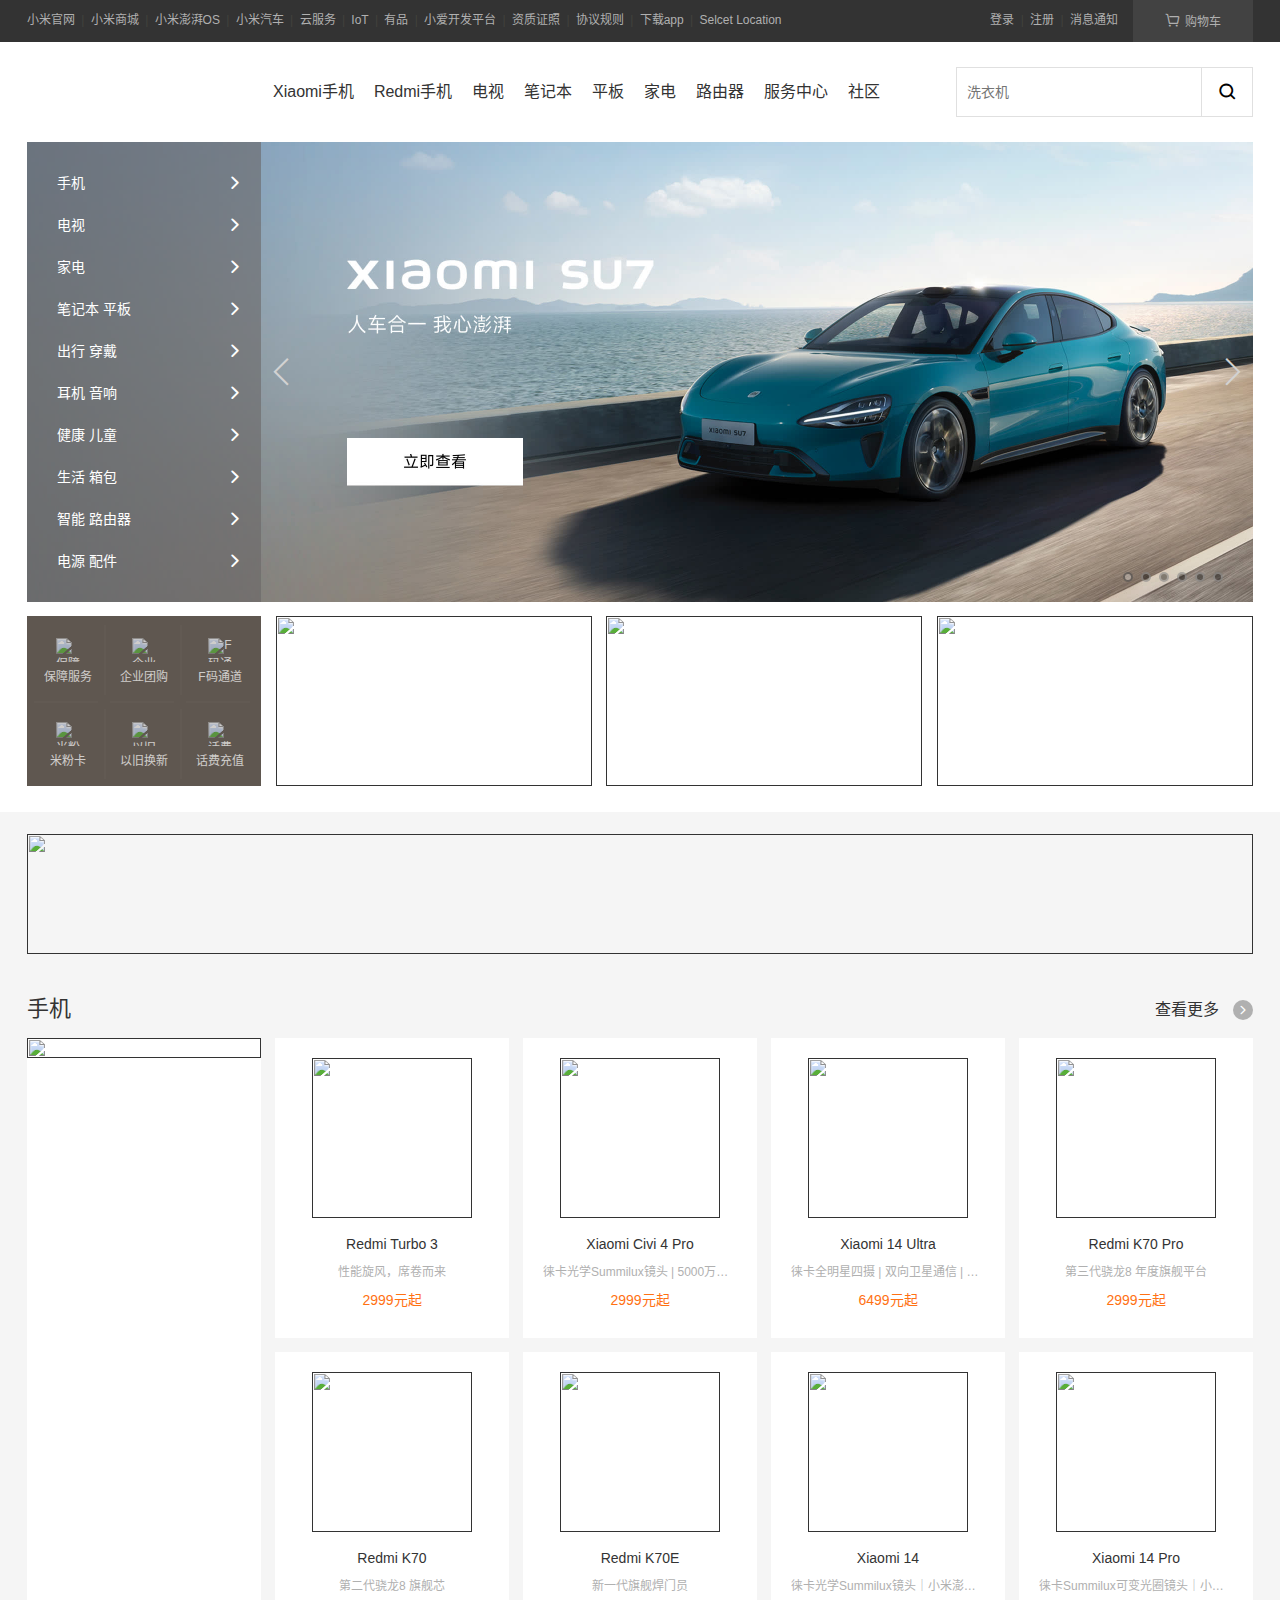
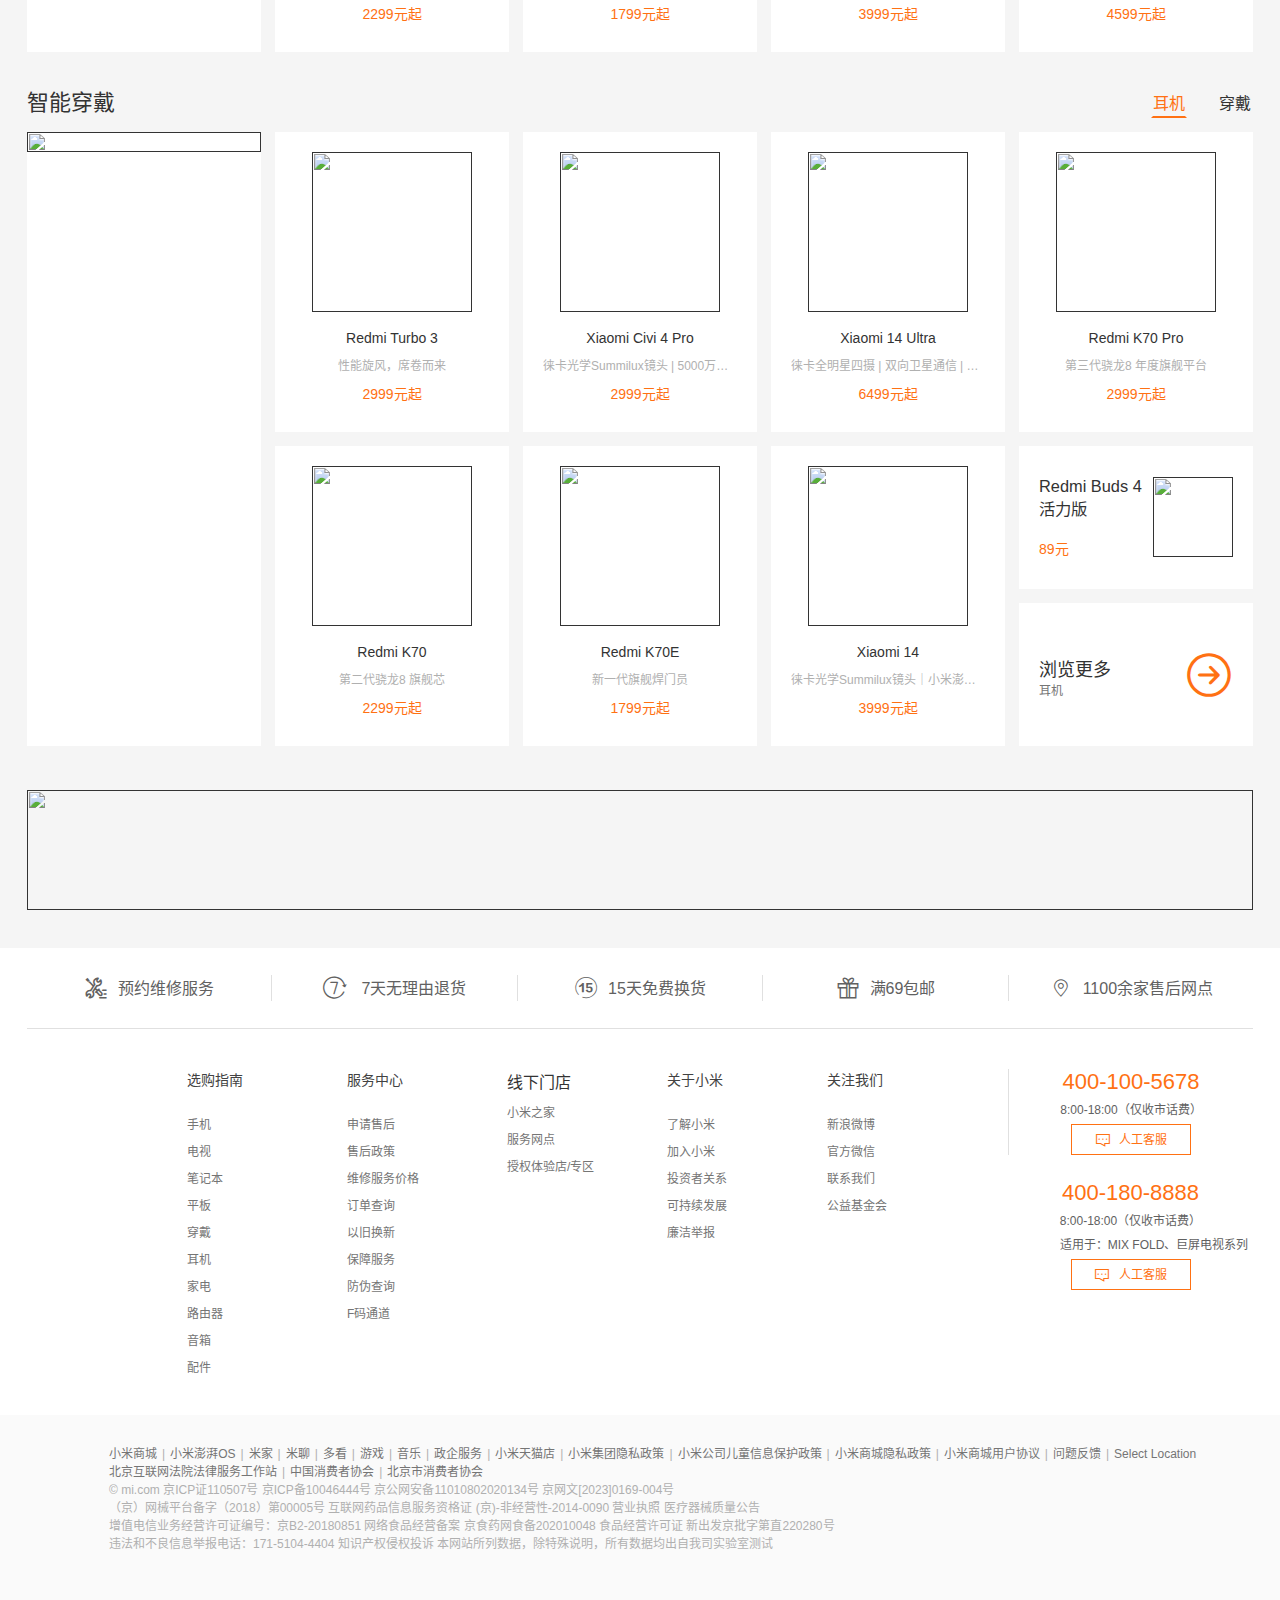
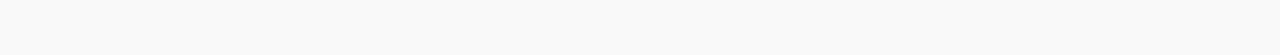
==== commit 87900594: "完成小米商城" ====
--- a/小米商城/index.html
+++ b/小米商城/index.html
@@ -9,15 +9,17 @@
   <link rel="stylesheet" href="./css/topbar.css">
   <link rel="stylesheet" href="./css/swiper.css">
   <link rel="stylesheet" href="./css/productList.css">
+  <link rel="stylesheet" href="./css/footer.css">
   <link rel="icon" href="//s01.mifile.cn/favicon.ico" type="image/x-icon">
   <script src="./js/head.js" defer></script>
   <script src="./js/swiper.js" defer></script>
+  <script src="./js/productList.js" defer></script>
   <title>小米官网</title>
   <style>
   </style>
 </head>
 <body>
-  <div class="header">
+  <div class="header-area">
     <div class="topbar">
       <div class="main-wrapper clearfix">
         <div class="topbar-nav">
@@ -78,8 +80,8 @@
           <li class="nav-item"><a class="product" href="">平板</a></li> 
           <li class="nav-item"><a class="product" href="">家电</a></li>
           <li class="nav-item"><a class="product" href="">路由器</a></li>
-          <li class="nav-item product"><a href="">服务中心</a></li>
-          <li class="nav-item product"><a href="">社区</a></li>
+          <li class="nav-item"><a href="">服务中心</a></li>
+          <li class="nav-item"><a href="">社区</a></li>
         </ul>
         <form action="" class="search-form">
           <input type="text" class="search-text" placeholder="洗衣机">
@@ -134,7 +136,7 @@
       </div>
     </div>
   </div>
-  <div class="swiper-container main-wrapper">
+  <div class="swiper-area main-wrapper">
     <ul class="category">
       <li class="item">手机<span class="icon-youjiantou2 iconfont right-align"></span>
         <ul class="category-detail column2">
@@ -382,14 +384,14 @@
       </li>
     </ul>
   </div>
-  <div class="product-list">
+  <div class="product-area">
     <div class="main-wrapper">
-      <div class="ADbanner">
+      <div class="ad-banner">
         <a href="">
           <img src="//cdn.cnbj1.fds.api.mi-img.com/mi-mall/f31fb5b77eaf4080628dc1b20a3f7953.jpg?thumb=1&w=1533&h=150&f=webp&q=90" alt="">
         </a>
       </div>
-      <div class="list-container phone">
+      <div class="product-list phone">
         <div class="head">
           <h2 class="title">手机</h2>
           <a class="more" href="">
@@ -493,18 +495,18 @@
           </li>
         </ul>
       </div>
-      <div class="list-container wear">
+      <div class="product-list wear">
         <div class="head">
           <h2 class="title">智能穿戴</h2>
           <div class="category">
-            <div class="item">耳机</div>
-            <div class="item">穿戴</div>
+            <div class="item active" id="ear-device">耳机</div>
+            <div class="item" id="wear-device">穿戴</div>
           </div>
         </div>
         <ul class="list">
           <li class="item big">
             <a href="">
-              <img src="//cdn.cnbj1.fds.api.mi-img.com/mi-mall/dcf9ed8c01a7c3d0bf3ecbca3f22537c.png?thumb=1&w=293&h=768&f=webp&q=90" alt="">
+              <img src="https://cdn.cnbj1.fds.api.mi-img.com/mi-mall/d06749930da27e8e8248cc69fced088f.png?thumb=1&w=293&h=768&f=webp&q=90" alt="">
             </a>
           </li>
           <li class="item middle">
@@ -605,6 +607,161 @@
           </li>
         </ul>
       </div>
+      <div class="ad-banner">
+        <a href="">
+          <img src="https://cdn.cnbj1.fds.api.mi-img.com/mi-mall/88e35cffc82cd98cd53172460067af17.jpg?thumb=1&w=1533&h=150&f=webp&q=90" alt="">
+        </a>
+      </div>
+    </div>
+  </div>
+  <div class="foot-area">
+    <div class="topbar">
+      <ul class="main-wrapper">
+        <li class="item">
+          <a href="">
+            <span class="icon-shouhou iconfont"></span><span class="discription">预约维修服务</span>
+          </a>
+        </li>
+        <li class="item">
+          <a href="">
+            <span class="icon-7tianwuliyoutuihuo iconfont"></span>
+            <span class="discription">7天无理由退货</span>
+          </a>
+        </li>
+        <li class="item">
+          <a href="">
+            <span class="icon-tian iconfont"></span><span class="discription">15天免费换货</span>
+          </a>
+        </li>
+        <li class="item">
+          <a href="">
+            <span class="icon-libao iconfont"></span><span class="discription">满69包邮</span>
+          </a>
+        </li>
+        <li class="item last">
+          <a href="">
+            <span class="icon-didian iconfont"></span><span class="discription">1100余家售后网点</span>
+          </a>
+        </li>
+      </ul>
+    </div>
+    <div class="footer-link">
+      <div class="main-wrapper">
+        <ul class="category"></ul>
+        <ul class="category">
+          <li class="title">
+            选购指南
+          </li>
+          <li class="link">
+            <a href="">手机</a>
+          </li>
+          <li class="link">
+            <a href="">电视</a>
+          </li>
+          <li class="link">
+            <a href="">笔记本</a>
+          </li>
+          <li class="link">
+            <a href="">平板</a>
+          </li>
+          <li class="link">
+            <a href="">穿戴</a>
+          </li>
+          <li class="link">
+            <a href="">耳机</a>
+          </li>
+          <li class="link">
+            <a href="">家电</a>
+          </li>
+          <li class="link">
+            <a href="">路由器</a>
+          </li>
+          <li class="link">
+            <a href="">音箱</a>
+          </li>
+          <li class="link">
+            <a href="">配件</a>
+          </li>
+        </ul>
+        <ul class="category">
+          <li class="title">服务中心</li>
+          <li class="link"><a href="">申请售后</a></li>
+          <li class="link"><a href="">售后政策</a></li>
+          <li class="link"><a href="">维修服务价格</a></li>
+          <li class="link"><a href="">订单查询</a></li>
+          <li class="link"><a href="">以旧换新</a></li>
+          <li class="link"><a href="">保障服务</a></li>
+          <li class="link"><a href="">防伪查询</a></li>
+          <li class="link"><a href="">F码通道</a></li>
+        </ul>
+        <ul class="category">
+          <li class="titlt">线下门店</li>
+          <li class="link"><a href="">小米之家</a></li>
+          <li class="link"><a href="">服务网点</a></li>
+          <li class="link"><a href="">授权体验店/专区</a></li>
+        </ul>
+        <ul class="category">
+          <li class="title">关于小米</li>
+          <li class="link"><a href="">了解小米</a></li>
+          <li class="link"><a href="">加入小米</a></li>
+          <li class="link"><a href="">投资者关系</a></li>
+          <li class="link"><a href="">可持续发展</a></li>
+          <li class="link"><a href="">廉洁举报</a></li>
+        </ul>
+        <ul class="category">
+          <li class="title">关注我们</li>
+          <li class="link"><a href="">新浪微博</a></li>
+          <li class="link"><a href="">官方微信</a></li>
+          <li class="link"><a href="">联系我们</a></li>
+          <li class="link"><a href="">公益基金会</a></li>
+        </ul>
+        <ul class="customer-service">
+          <li class="item first">
+            <div class="phone">400-100-5678</div>
+            <div class="info">8:00-18:00（仅收市话费）</div>
+            <a href="" class="service">
+              <span class="iconfont icon-xinxi"></span>
+              <span class="text">人工客服</span>
+            </a>
+          </li>
+          <li class="item">
+            <p class="phone">400-180-8888</p>
+            <p class="info">8:00-18:00（仅收市话费）
+            <p class="info second-line">适用于：MIX FOLD、巨屏电视系列</p>
+            </p>
+            <a href="" class="service">
+              <span class="iconfont icon-xinxi"></span>
+              <span class="text">人工客服</span>
+            </a>
+          </li>
+        </ul>
+      </div>
+    </div>
+    <div class="site-info">
+      <div class="main-wrapper">
+        <div class="logo"></div>
+        <div class="info-link">
+          <div class="site">
+            <a href="">小米商城</a>|<a href="">小米澎湃OS</a>|<a href="">米家</a>|<a href="">米聊</a>|<a href="">多看</a>|<a href="">游戏</a>|<a href="">音乐</a>|<a href="">政企服务</a>|<a href="">小米天猫店</a>|<a href="">小米集团隐私政策</a>|<a href="">小米公司儿童信息保护政策</a>|<a href="">小米商城隐私政策</a>|<a href="">小米商城用户协议</a>|<a href="">问题反馈</a>|<a href="">Select Location</a>
+          </div>
+          <div class="site">
+            <a href="">北京互联网法院法律服务工作站</a>|<a href="">中国消费者协会</a>|<a href="">北京市消费者协会</a>
+          </div>
+          <div class="info">
+            © <a href="">mi.com</a> 京ICP证110507号 <a href="">京ICP备10046444号</a> <a href="">京公网安备11010802020134号</a> <a href="">京网文[2023]0169-004号</a>
+            <br><a href="">（京）网械平台备字（2018）第00005号</a> <a href="">互联网药品信息服务资格证</a> <a href="">(京)-非经营性-2014-0090</a> <a href="">营业执照</a> <a href="">医疗器械质量公告</a>
+            <br>增值电信业务经营许可证编号：京B2-20180851 网络食品经营备案 京食药网食备202010048   食品经营许可证 新出发京批字第直220280号
+            <br>违法和不良信息举报电话：171-5104-4404 知识产权侵权投诉 本网站所列数据，除特殊说明，所有数据均出自我司实验室测试
+          </div>
+          <div class="pic-link">
+            <a href=""><img src="https://s01.mifile.cn/i/v-logo-2.png" alt=""></a>
+            <a href=""><img src="https://cdn.cnbj1.fds.api.mi-img.com/mi-mall/icon3.png" alt=""></a>
+            <a href=""><img src="https://i8.mifile.cn/b2c-mimall-media/ba10428a4f9495ac310fd0b5e0cf8370.png" alt=""></a>
+            <a href=""><img src="https://cnbj1.fds.api.xiaomi.com/b2c-misite-activity/3e1e010bec5ec6c4a1924a9a699c1fbd.png" alt=""></a>
+          </div>
+        </div>
+      </div>
+      <div class="slogon"></div>
     </div>
   </div>
 </body>
--- a/小米商城/css/topbar.css
+++ b/小米商城/css/topbar.css
@@ -1,38 +1,38 @@
-.topbar {
+.header-area .topbar {
   font-size: 12px;
   background-color: #333333;
 }
 
-.topbar a {
+.header-area .topbar a {
   color: #b0b0b0;
 }
 
-.topbar > .main-wrapper {
+.header-area .topbar .main-wrapper {
   line-height: 40px;
   justify-content: space-between;
 }
 
-.topbar .topbar-nav {
+.header-area .topbar .topbar-nav {
   float: left;
 }
 
-.topbar-nav > .nav-item {
+.header-area .topbar-nav .nav-item {
   display: inline-block;
 }
 
-.topbar .userinfo {
+.header-area .topbar .userinfo {
   float: right;
 }
 
-.topbar-nav a:hover, .userinfo a:hover {
+.header-area .topbar-nav a:hover, .userinfo a:hover {
   color: #fff;
 }
 
-.topbar-nav > .nav-item.download {
-  position: relative;
-}
-
-.topbar-nav > .download > .triangle {
+.header-area .topbar-nav .nav-item.download {
+  position: relative;
+}
+
+.header-area .topbar-nav .download .triangle {
   position: absolute;
   width: 0;
   height: 0;
@@ -43,7 +43,7 @@
   visibility: hidden;
 }
 
-.topbar-nav > .nav-item .mi-app {
+.header-area .topbar-nav .nav-item .mi-app {
   position: absolute;
   width: 155px;
   height: 0;
@@ -60,46 +60,46 @@
   z-index: 100;
 }
 
-.topbar-nav > .nav-item .mi-app img {
+.header-area .topbar-nav .nav-item .mi-app img {
   display: block;
   width: 90px;
   height: 90px;
   margin: 30px auto 10px;
 }
 
-.topbar-nav > .download:hover .mi-app {
+.header-area .topbar-nav .download:hover .mi-app {
   height: 185px;
 }
 
-.topbar-nav > .download:hover .triangle {
+.header-area .topbar-nav .download:hover .triangle {
   visibility: visible;
 }
 
-.topbar .gap {
+.header-area .topbar .gap {
   color: #42423d;
   padding: 0px 3px;
 }
 
-.topbar .shopcar {
+.header-area .topbar .shopcar {
   float: right;
   margin-left: 15px;
   text-align: center;
   vertical-align: bottom;
 }
 
-.topbar .shopcar a {
+.header-area .topbar .shopcar a {
   display: block;
   position: relative;
   width: 120px;
   background-color: #424242;
 }
 
-.topbar .shopcar a.active {
+.header-area .topbar .shopcar a.active {
   color: #ff7113;
   background-color: #fff;
 }
 
-.topbar .shopcar .shopcar-detail {
+.header-area .topbar .shopcar .shopcar-detail {
   position: absolute;
   width: 400px;
   height: 0px;
@@ -114,21 +114,21 @@
   z-index: 100;
 }
 
-.topbar .shopcar a:hover .shopcar-detail {
-  height: 100px;
-}
-
-.bottombar {
-  position: relative;
-}
-
-.bottombar .main-wrapper {
+.header-area .topbar .shopcar a:hover .shopcar-detail {
+  height: 100px;
+}
+
+.header-area .bottombar {
+  position: relative;
+}
+
+.header-area .bottombar .main-wrapper {
   display: flex;
   align-items: center;
   height: 100px;
 }
 
-.bottombar .main-wrapper .logo a {
+.header-area .bottombar .main-wrapper .logo a {
   display: block;
   width: 56px;
   height: 56px;
@@ -137,31 +137,31 @@
   background-size: contain;
 }
 
-.bottombar .bottombar-nav {
+.header-area .bottombar .bottombar-nav {
   display: flex;
   width: 856px;
   height: 100px;
 }
 
-.bottombar .bottombar-nav {
+.header-area .bottombar .bottombar-nav {
   margin-left: 180px;
 }
 
-.bottombar .bottombar-nav .nav-item a{
+.header-area .bottombar .bottombar-nav .nav-item a{
   display: block;
   padding: 0 10px;
   line-height: 100px;
 }
 
-.bottombar .bottombar-nav .nav-item a:hover {
+.header-area .bottombar .bottombar-nav .nav-item a:hover {
   color: #ff7113;
 }
 
-.bottombar .search-form {
-  display: flex;
-}
-
-.bottombar .search-form .search-text {
+.header-area .bottombar .search-form {
+  display: flex;
+}
+
+.header-area .bottombar .search-form .search-text {
   box-sizing: border-box;
   width: 245px;
   height: 50px;
@@ -171,7 +171,7 @@
   border-right: none;
 }
 
-.bottombar .search-form .search-button {
+.header-area .bottombar .search-form .search-button {
   box-sizing: border-box;
   width: 52px;
   height: 50px;
@@ -179,26 +179,26 @@
   transition: background-color 0.2s linear;
 }
 
-.bottombar .search-form .search-button .iconfont{
+.header-area .bottombar .search-form .search-button .iconfont{
   font-size: 18px;
   font-weight: 900;
 }
 
-.bottombar .search-form .search-button:hover {
+.header-area .bottombar .search-form .search-button:hover {
   background-color: #ff7113;
   border-color: #ff7113!important;
   color: #fff;
 }
 
-.bottombar .search-form:hover .search-button, .bottombar .search-form:hover .search-text{
+.header-area .bottombar .search-form:hover .search-button, .bottombar .search-form:hover .search-text{
   border-color: #b0b0b0;
 }
 
-.bottombar .search-form .search-text:focus, .bottombar .search-form .search-text:focus + .search-button{
+.header-area .bottombar .search-form .search-text:focus, .bottombar .search-form .search-text:focus + .search-button{
   border-color: #ff7113;
 }
 
-.bottombar .nav-menu {
+.header-area .bottombar .nav-menu {
   position: absolute;
   top: 100px;
   left: 0;
@@ -211,28 +211,29 @@
   z-index: 100;
 }
 
-.bottombar .nav-menu.show {
+.header-area .bottombar .nav-menu.border {
   border-top: 1px solid #e0e0e0;
+}
+
+.header-area .bottombar .nav-menu.show {
   height: 230px;
 }
 
-.bottombar .nav-menu:hover {
-  border-top: 1px solid #e0e0e0;
+.header-area .bottombar .nav-menu:hover {
   height: 230px;
 }
 
-
-.bottombar .nav-menu .main-wrapper {
+.header-area .bottombar .nav-menu .main-wrapper {
   display: flex;
   height: 230px;
 }
 
-.bottombar .nav-menu .item {
+.header-area .bottombar .nav-menu .item {
   position: relative;
   flex-grow: 1;
 }
 
-.bottombar .nav-menu .item a {
+.header-area .bottombar .nav-menu .item a {
   display: block;
   width: 180px;
   height: 166px;
@@ -240,23 +241,23 @@
   text-align: center;
 }
 
-.bottombar .nav-menu .item img {
+.header-area .bottombar .nav-menu .item img {
   width: 160px;
   height: 110px;
   margin-bottom: 16px;
 }
 
-.bottombar .nav-menu .item a p {
+.header-area .bottombar .nav-menu .item a p {
   font-size: 12px;
   line-height: 20px;
 }
 
-.bottombar .nav-menu .item a .price {
+.header-area .bottombar .nav-menu .item a .price {
   color: #ff7113;
 }
 
 
-.bottombar .nav-menu .separator::after {
+.header-area .bottombar .nav-menu .separator::after {
   position: absolute;
   top: 0;
   right: 0;
--- a/小米商城/css/productList.css
+++ b/小米商城/css/productList.css
@@ -1,33 +1,34 @@
-.product-list {
+.product-area {
   background-color: #f5f5f5;
-}
-
-.product-list .ADbanner {
+  padding-bottom: 12px;
+}
+
+.product-area .ad-banner {
   padding: 22px 0;
 }
 
-.product-list img {
+.product-area .ad-banner img {
   width: 100%;
   height: 120px;
 }
 
-.product-list .list-container {
+.product-area .product-list {
   margin-bottom: 8px;
 }
 
-.product-list .list-container .head {
+.product-area .product-list .head {
   position: relative;
   height: 58px;
 }
 
-.product-list .list-container .head .title {
+.product-area .product-list .head .title {
   font-size: 22px;
   font-weight: 200;
   color: #333;
   line-height: 58px;
 }
 
-.product-list .list-container.phone .head .more {
+.product-area .product-list.phone .head .more {
   position: absolute;
   top: 0;
   right: 0;
@@ -39,15 +40,15 @@
   transition: color 0.1s linear;
 }
 
-.product-list .list-container .head .more:hover {
-  color: var(--theme-color);
-}
-
-.product-list .list-container .head .more:hover .iconfont {
+.product-area .product-list .head .more:hover {
+  color: var(--theme-color);
+}
+
+.product-area .product-list .head .more:hover .iconfont {
   background-color: var(--theme-color);
 }
 
-.product-list .list-container .head .more .iconfont {
+.product-area .product-list .head .more .iconfont {
   display: inline-block;
   margin-left: 10px;
   width: 20px;
@@ -62,18 +63,18 @@
   transition: background-color 0.1s linear;
 }
 
-.product-list .list-container .head .more span {
+.product-area .product-list .head .more span {
   vertical-align: middle;
 }
 
-.product-list .list {
+.product-area .list {
   width: 1240px;
   height: 628px;
   margin-left: -14px;
 }
 
 
-.product-list .list .item {
+.product-area .list .item {
   width: 234px;
   margin: 0 0 14px 14px;
   float: left;
@@ -81,26 +82,26 @@
   background-color: #fff;
 }
 
-.product-list .list .item:hover {
+.product-area .list .item:hover {
   box-shadow: 0 15px 30px rgba(0, 0, 0, .1);
 }
 
-.product-list .list .item a {
+.product-area .list .item a {
   display: block;
 }
 
-.product-list .list .big {
+.product-area .list .big {
   height: 614px;
 }
 
-.product-list .list .middle {
+.product-area .list .middle {
   box-sizing: border-box;
   height: 300px;
   padding: 20px 0;
   text-align: center;
 }
 
-.product-list .list .small {
+.product-area .list .small {
   box-sizing: border-box;
   padding: 32px 20px;
   height: 143px;
@@ -108,19 +109,19 @@
   text-align: center;
 }
 
-.product-list .list .big img {
+.product-area .list .big img {
   width: 100%;
   height: 100%;
   margin-bottom: 18px;
 }
 
-.product-list .list .middle img {
+.product-area .list .middle img {
   width: 160px;
   height: 160px;
   margin-bottom: 18px;
 }
 
-.product-list .list .middle .title {
+.product-area .list .middle .title {
   margin: 0 20px 10px;
   font-size: 14px;
   font-weight: 400;
@@ -129,7 +130,7 @@
   overflow: hidden;
 }
 
-.product-list .list .middle .desc {
+.product-area .list .middle .desc {
   margin: 0 20px 10px;
   font-size: 12px;
   color: #b0b0b0;
@@ -138,16 +139,16 @@
   overflow: hidden;
 }
 
-.product-list .list .middle .price {
+.product-area .list .middle .price {
   margin: 0 20px 10px;
   font-size: 14px;
 }
 
-.product-list .list .middle .price .now {
-  color: var(--theme-color);
-}
-
-.product-list .list .small .info {
+.product-area .list .middle .price .now {
+  color: var(--theme-color);
+}
+
+.product-area .list .small .info {
   position: relative;
   width: 114px;
   height: 100%;
@@ -155,40 +156,40 @@
   text-align: left;
 }
 
-.product-list .list .small .info .title{
+.product-area .list .small .info .title{
   position: absolute;
   top: 0;
   left: 0;
   font-weight: 400;
 }
 
-.product-list .list .small .info .price {
+.product-area .list .small .info .price {
   position: absolute;
   bottom: 0;
   left: 0;
   color: var(--theme-color);
 }
 
-.product-list .list .small.top  a {
+.product-area .list .small.top  a {
   display: block;
   width: 100%;
   height: 100%;
 }
 
-.product-list .list .small.top img {
+.product-area .list .small.top img {
   width: 80px;
   height: 80px;
   float: right;
 }
 
-.product-list .list .small.bottom a {
+.product-area .list .small.bottom a {
   position: relative;
   display: block;
   width: 100%;
   height: 100%;
 }
 
-.product-list .list .small.bottom .iconfont {
+.product-area .list .small.bottom .iconfont {
   position: absolute;
   right: 0;
   top: 50%;
@@ -197,7 +198,7 @@
   color: var(--theme-color);
 }
 
-.product-list .list .small.bottom .desc {
+.product-area .list .small.bottom .desc {
   position: absolute;
   text-align: left;
   left: 0;
@@ -205,16 +206,16 @@
   margin-top: -20px;
 }
 
-.product-list .list .small.bottom .desc .more{
+.product-area .list .small.bottom .desc .more{
   font-size: 18px;
 }
 
-.product-list .list .small.bottom .desc .category {
+.product-area .list .small.bottom .desc .category {
   font-size: 12px;
   color: #757575;
 }
 
-.product-list .list-container .head .category {
+.product-area .product-list .head .category {
   display: flex;
   align-items: center;
   position: absolute;
@@ -223,7 +224,7 @@
   height: 100%;
 }
 
-.product-list .list-container .head .category .item{
+.product-area .product-list .head .category .item{
   box-sizing: border-box;
   font-size: 16px;
   margin-left: 30px;
@@ -233,7 +234,7 @@
   transition: border-bottom-color 0.3s linear;
 }
 
-.product-list .list-container .head .category .item:hover {
+.product-area .product-list .head .category .item:hover, .product-area .product-list .head .category .item.active {
   color: var(--theme-color);
   border-bottom-color: var(--theme-color);
 }
--- a/小米商城/css/footer.css
+++ b/小米商城/css/footer.css
@@ -0,0 +1,189 @@
+.foot-area {
+  background-color: #fff;
+}
+
+.foot-area .topbar .main-wrapper {
+  display: flex;
+  padding: 27px 0;
+  border-bottom: 1px solid #e0e0e0;
+}
+
+.foot-area .topbar .item {
+  flex-basis: 0;
+  flex-grow: 1;
+  line-height: 25px;
+  font-size: 16px;
+  text-align: center;
+  border-right: 1px solid #e0e0e0;
+}
+
+.foot-area .topbar .item.last {
+  border-right: 0px;
+}
+
+.foot-area .topbar .item a {
+  color: #616161;
+}
+
+.foot-area .topbar .item a:hover {
+  color: var(--theme-color);
+}
+
+.foot-area .topbar a span {
+  vertical-align: middle;
+}
+
+.foot-area .topbar .iconfont {
+  font-size: 24px;
+  margin-right: 10px;
+}
+
+.foot-area .footer-link .main-wrapper {
+  padding: 40px 0px 40px 0px;
+  display: flex;
+}
+
+.foot-area .footer-link .category {
+  width: 160px;
+}
+
+.foot-area .footer-link .category .title {
+  font-size: 14px;
+  color: #424242;
+  margin-bottom: 26px;
+}
+
+.foot-area .footer-link .category .link {
+  margin-top: 10px;
+  font-size: 12px;
+}
+
+.foot-area .footer-link .category .link a {
+  color: #757575;
+}
+
+.foot-area .footer-link .category .link a:hover {
+  color: var(--theme-color);
+}
+
+.foot-area .footer-link .customer-service {
+  margin-left: auto;
+  width: 245px;
+  text-align: center;
+  color: #616161;
+}
+
+.foot-area .footer-link .customer-service .item.first {
+  border-left: 1px solid #e0e0e0;
+  margin-bottom: 25px;
+}
+
+.foot-area .footer-link .customer-service .phone {
+  margin-bottom: 5px;
+  color: var(--theme-color);
+  font-size: 22px;
+}
+
+.foot-area .footer-link .customer-service .info {
+  margin-bottom: 7px; 
+  font-size: 12px;
+}
+
+.foot-area .footer-link .customer-service .info.second-line {
+  text-indent: 47px;
+}
+
+.foot-area .footer-link .customer-service .service {
+  display: inline-block;
+  font-size: 12px;
+  width: 118px;
+  line-height: 28px;
+  color: var(--theme-color);
+  border: 1px solid var(--theme-color);
+  transition: all 300ms ease;
+}
+
+.foot-area .footer-link .customer-service .service span {
+  vertical-align: middle;
+}
+
+.foot-area .footer-link .customer-service .service .iconfont {
+  margin-right: 5px;
+}
+
+.foot-area .footer-link .customer-service .service:hover {
+  color: #fff;
+  background-color: var(--theme-color);
+}
+
+.foot-area .site-info {
+  padding: 30px 0px;
+  background-color: #fafafa;
+}
+
+.foot-area .site-info .main-wrapper {
+  position: relative;
+}
+
+.foot-area .site-info .logo {
+  position: absolute;
+  width: 56px;
+  height: 56px;
+  background: url(https://cdn.cnbj1.fds.api.mi-img.com/mi.com-assets/shop/img/logo-mi2.png) no-repeat top center;
+  background-size: contain;
+}
+
+.foot-area .info-link {
+  padding-left: 77px;
+}
+
+.foot-area .info-link .site{
+  line-height: 18px;
+  font-size: 12px;
+  color: #b0b0b0;
+}
+
+.foot-area .info-link .site a {
+  margin: 0 5px;
+  font-size: 12px;
+  color: #757575;
+}
+
+.foot-area .info-link .site a:hover {
+  color: var(--theme-color);
+}
+
+.foot-area .info-link .info {
+  margin-left: 5px;
+  color: #b0b0b0;
+  font-size: 12px;
+  line-height: 18px;
+}
+
+.foot-area .info-link .info a {
+  color: #b0b0b0;
+}
+
+.foot-area .info-link .info a:hover {
+  color: var(--theme-color);
+}
+
+.foot-area .info-link .pic-link {
+  margin-top: 5px;
+}
+
+.foot-area .info-link .pic-link img {
+  height: 28px;
+}
+
+.foot-area .slogon {
+  margin-top: 30px;
+  height: 19px;
+  background: url(https://cdn.cnbj1.fds.api.mi-img.com/staticsfile/global/slogan2020.png) no-repeat center 0;;
+}
+
+
+
+
+
+
